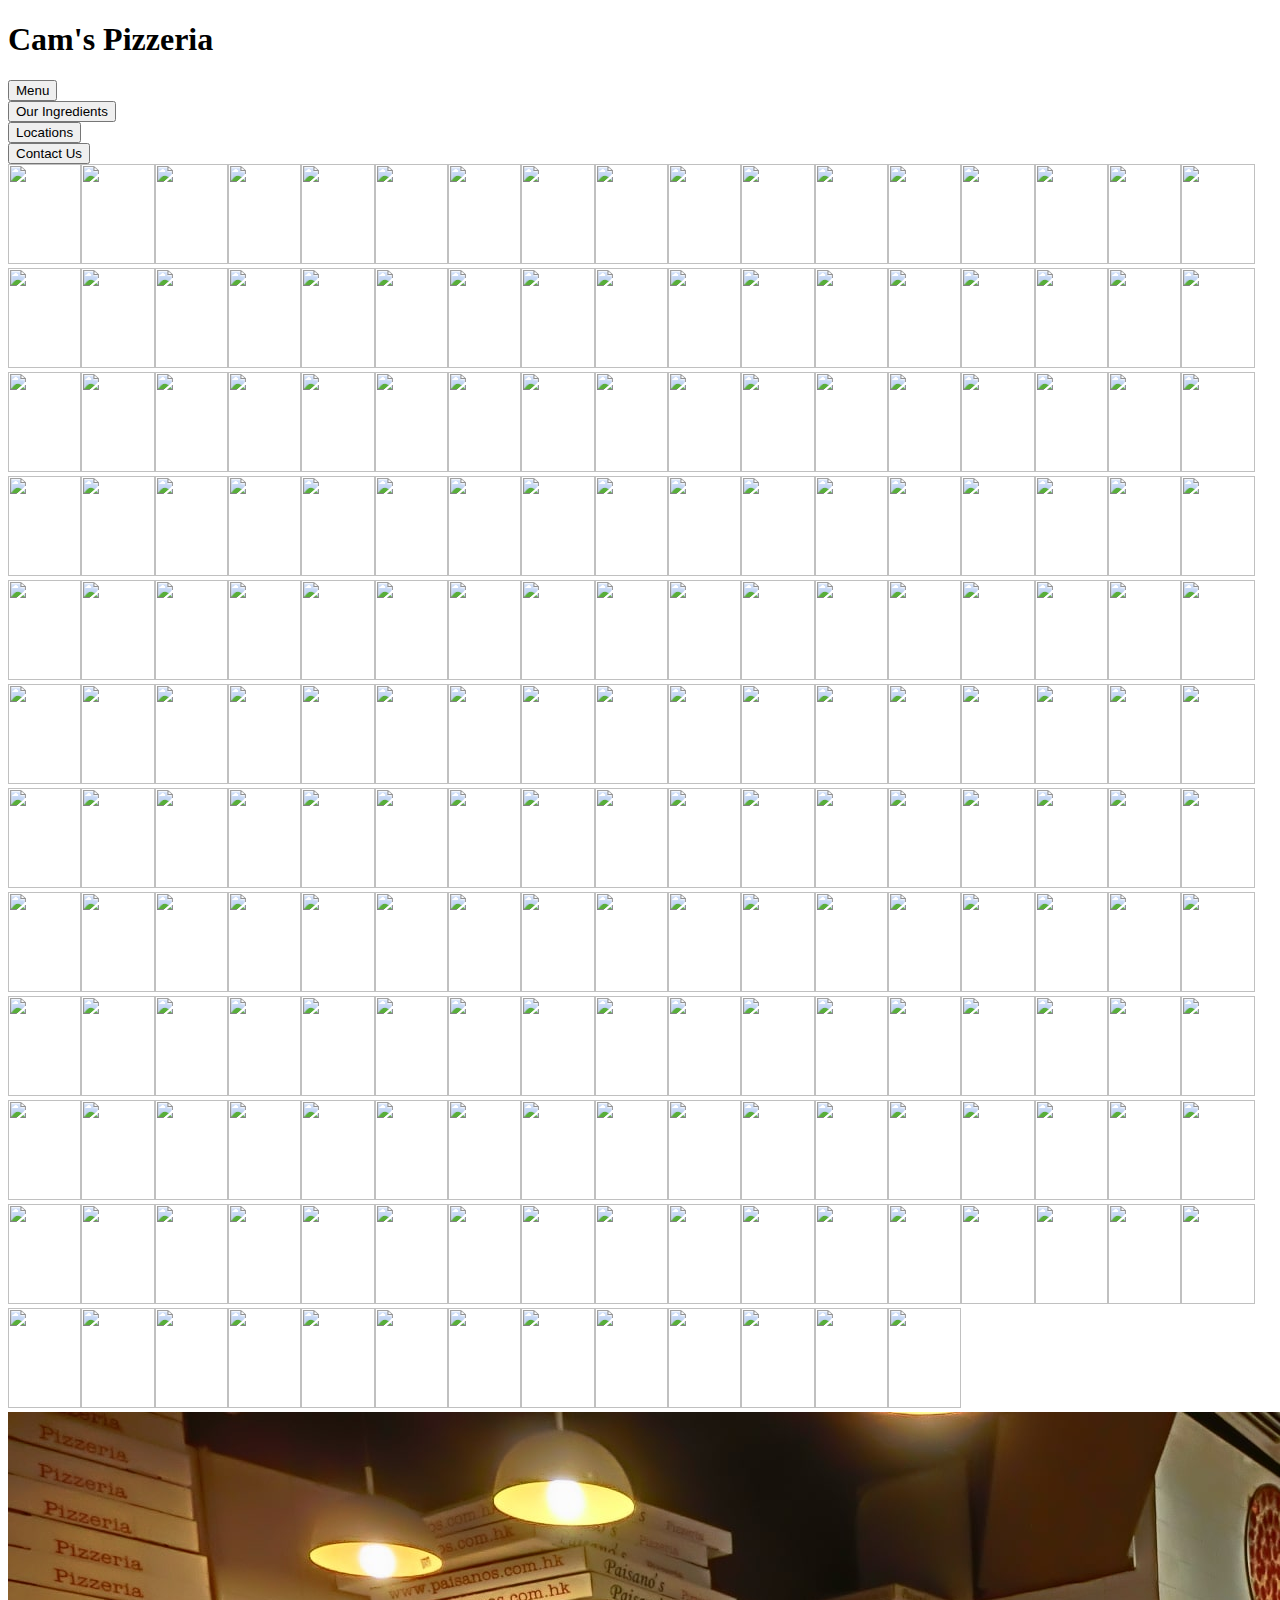
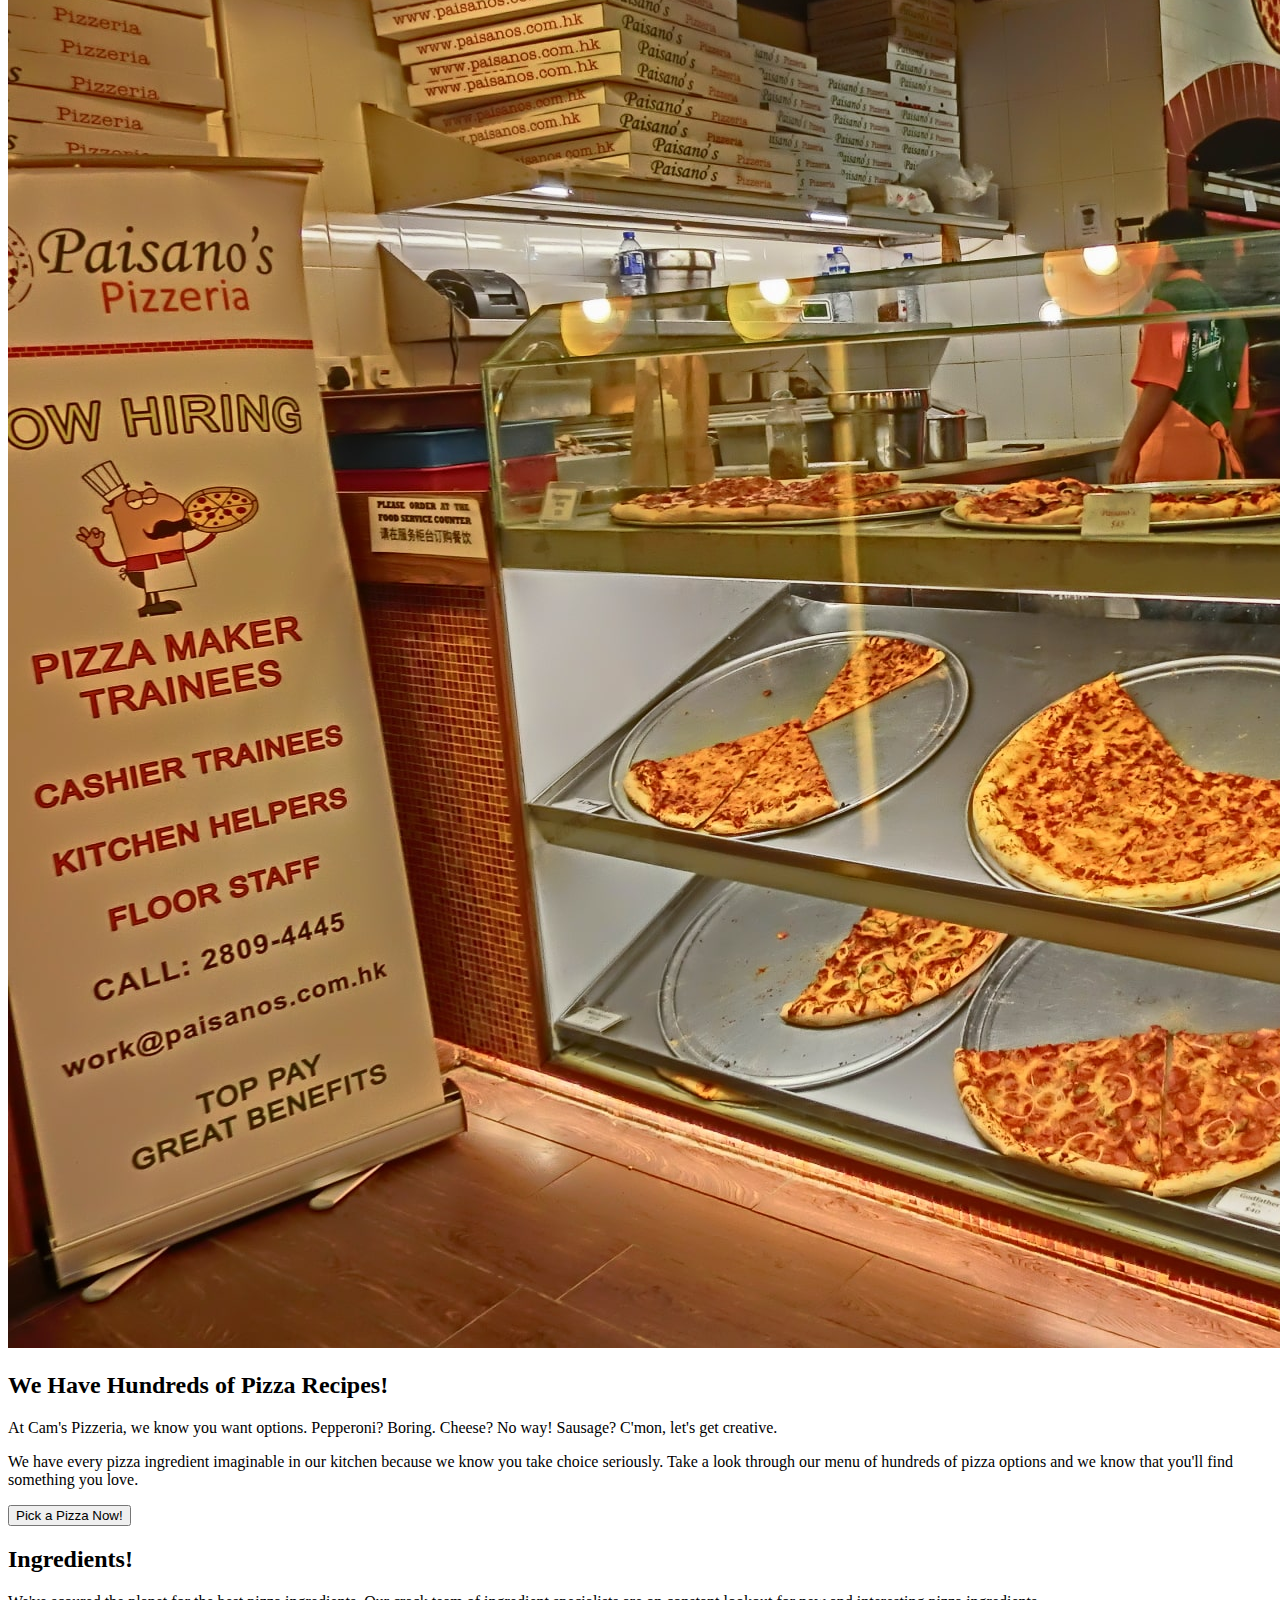
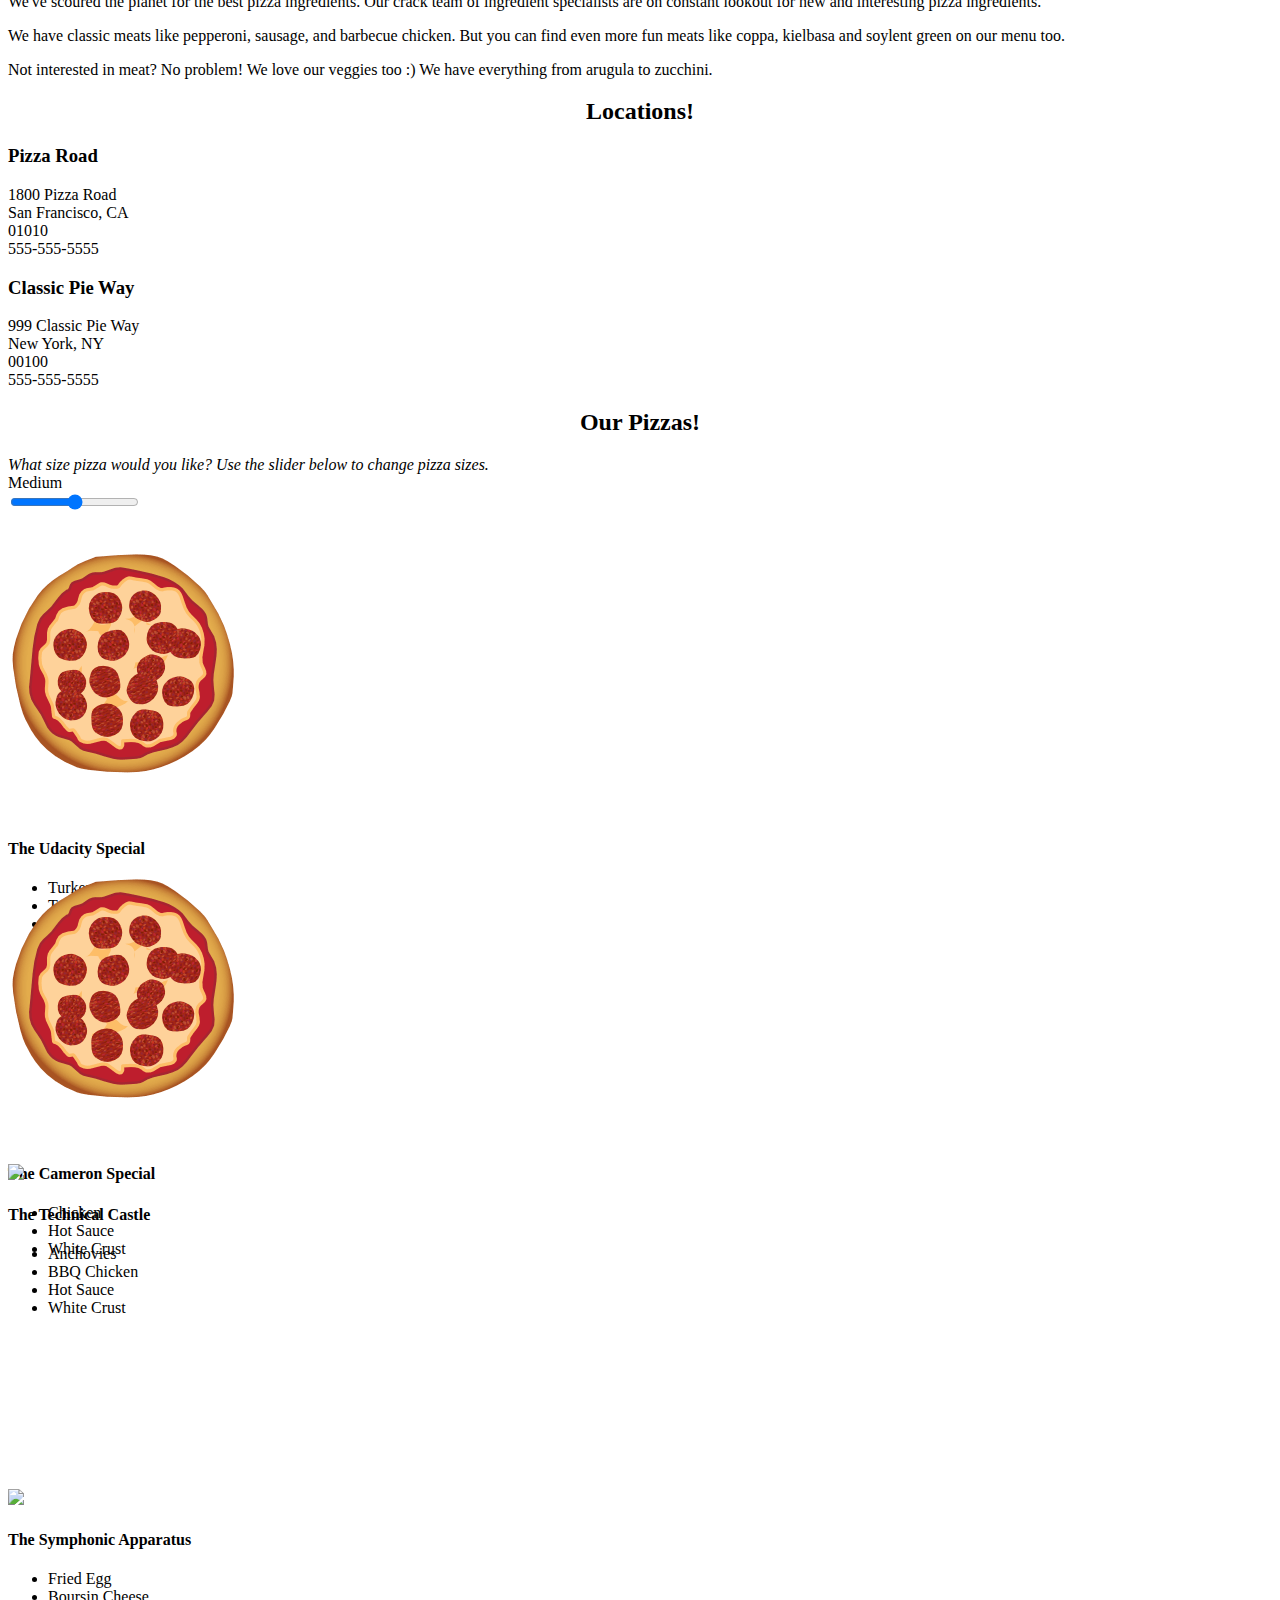
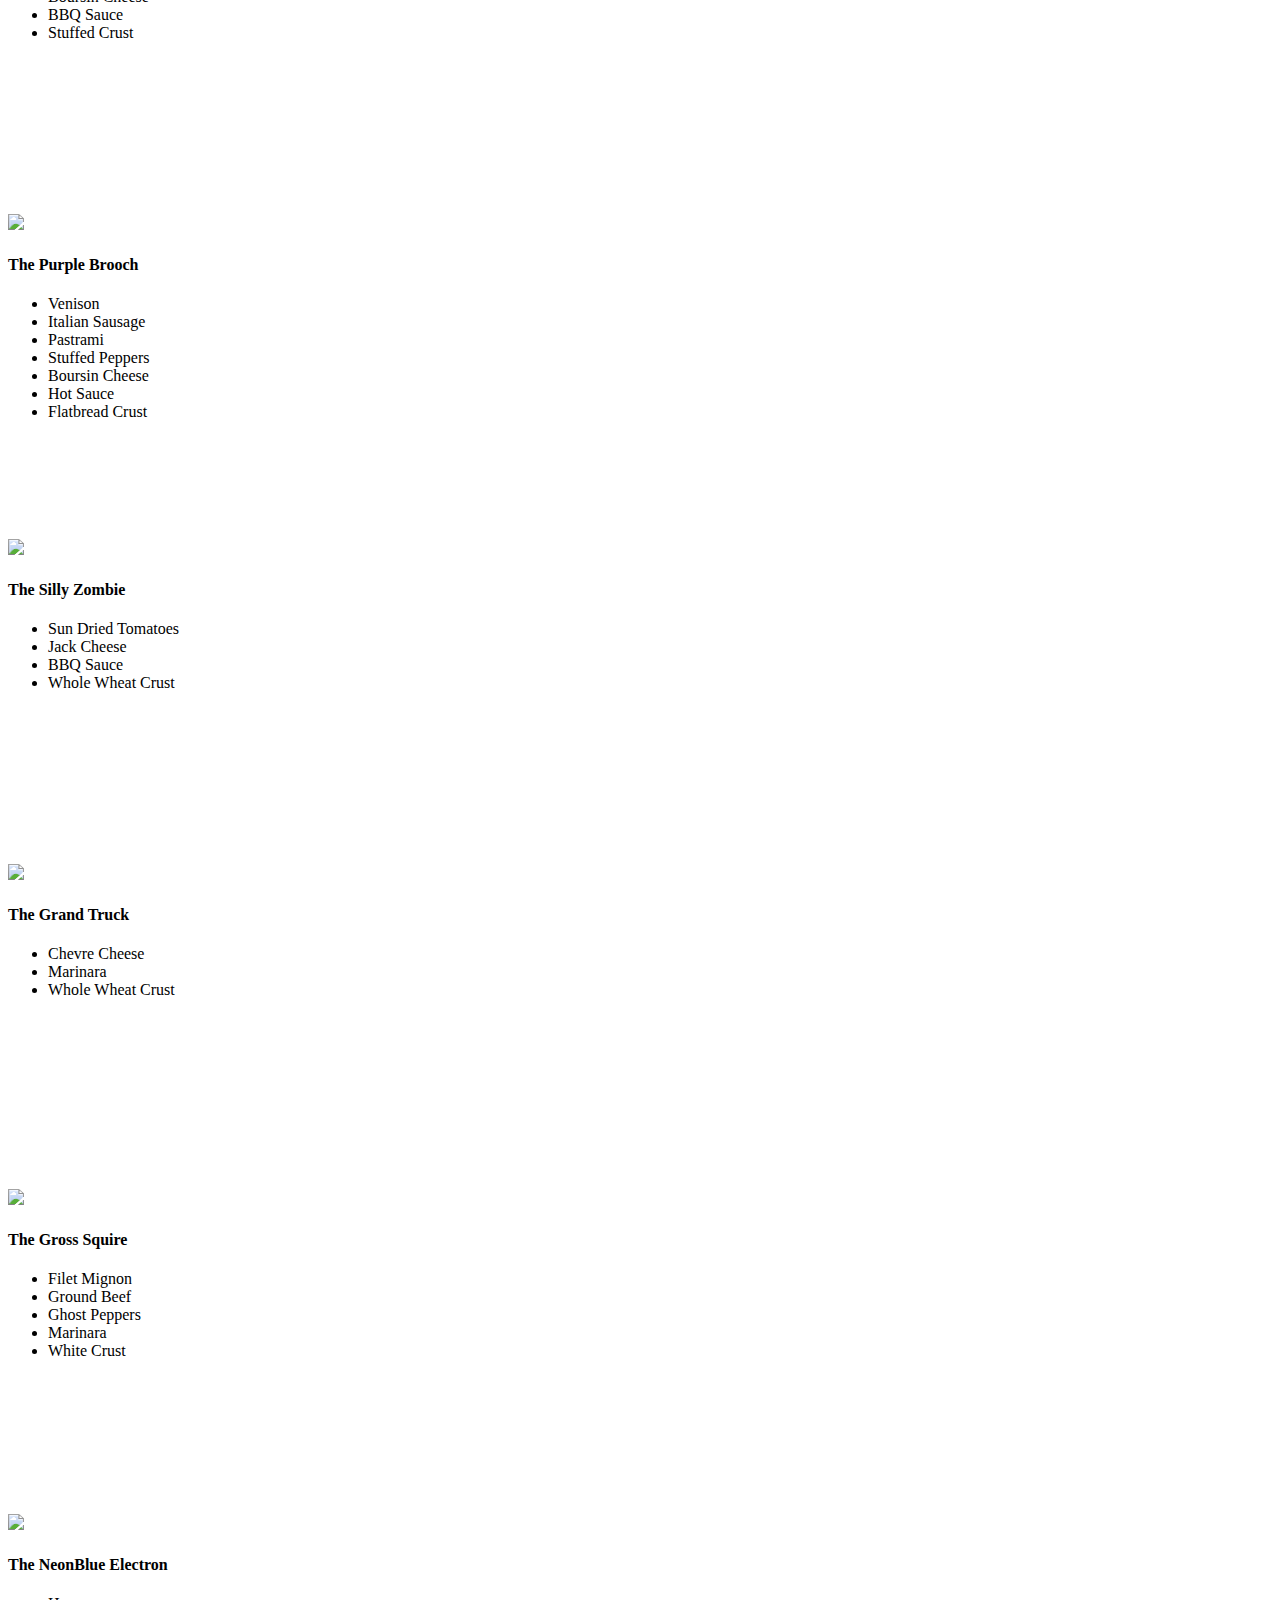
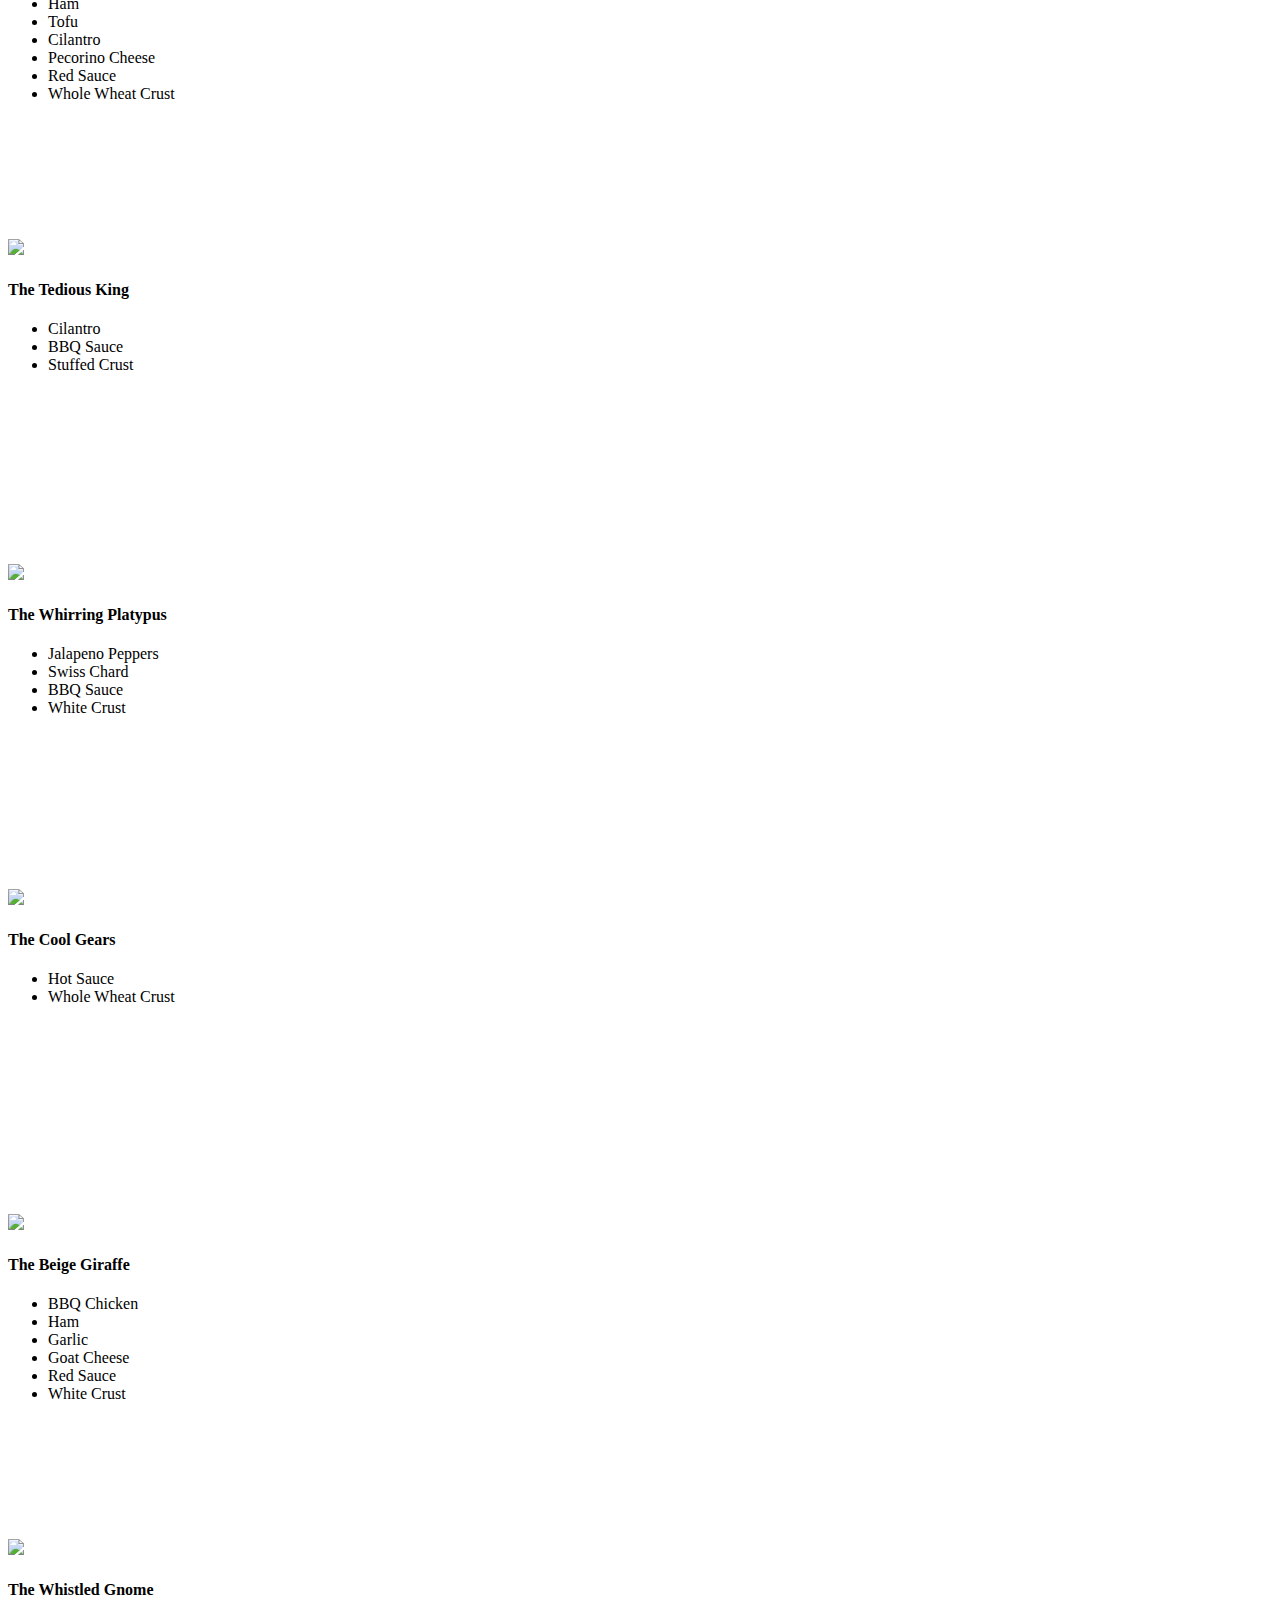
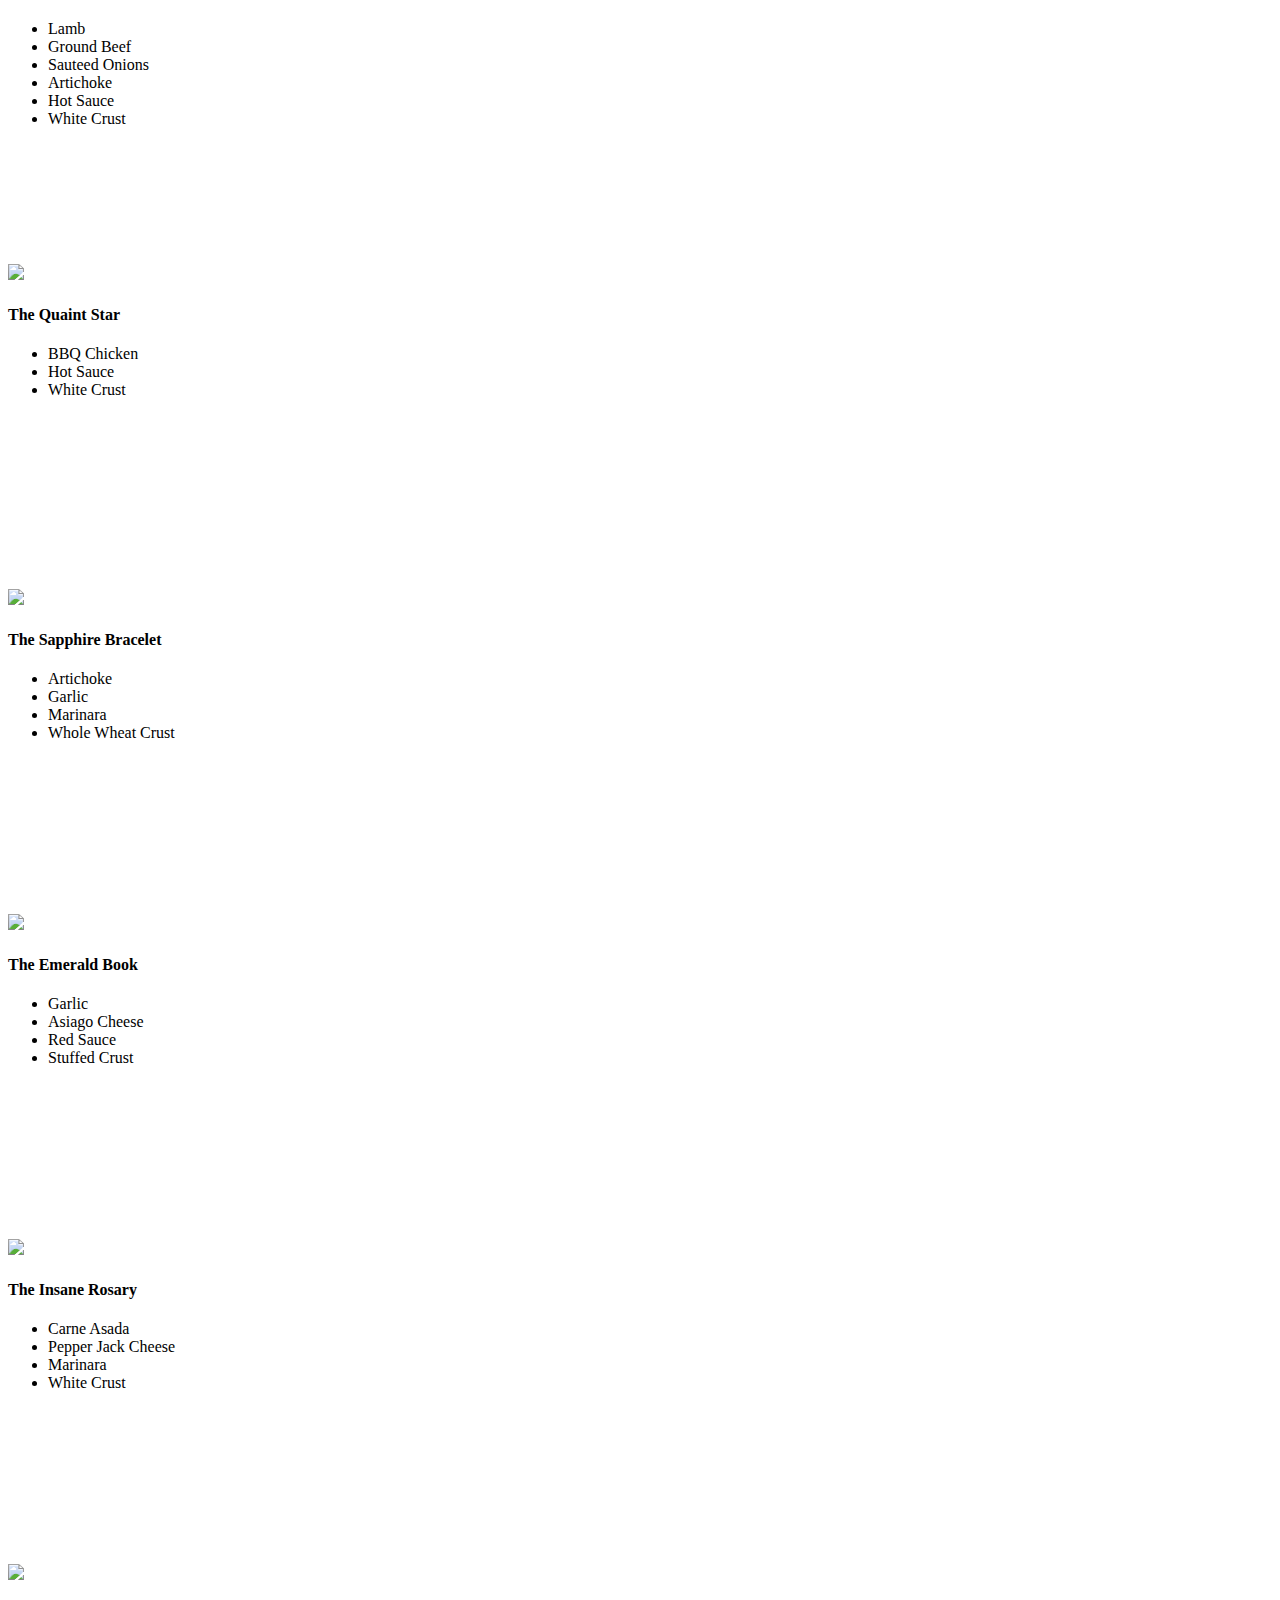
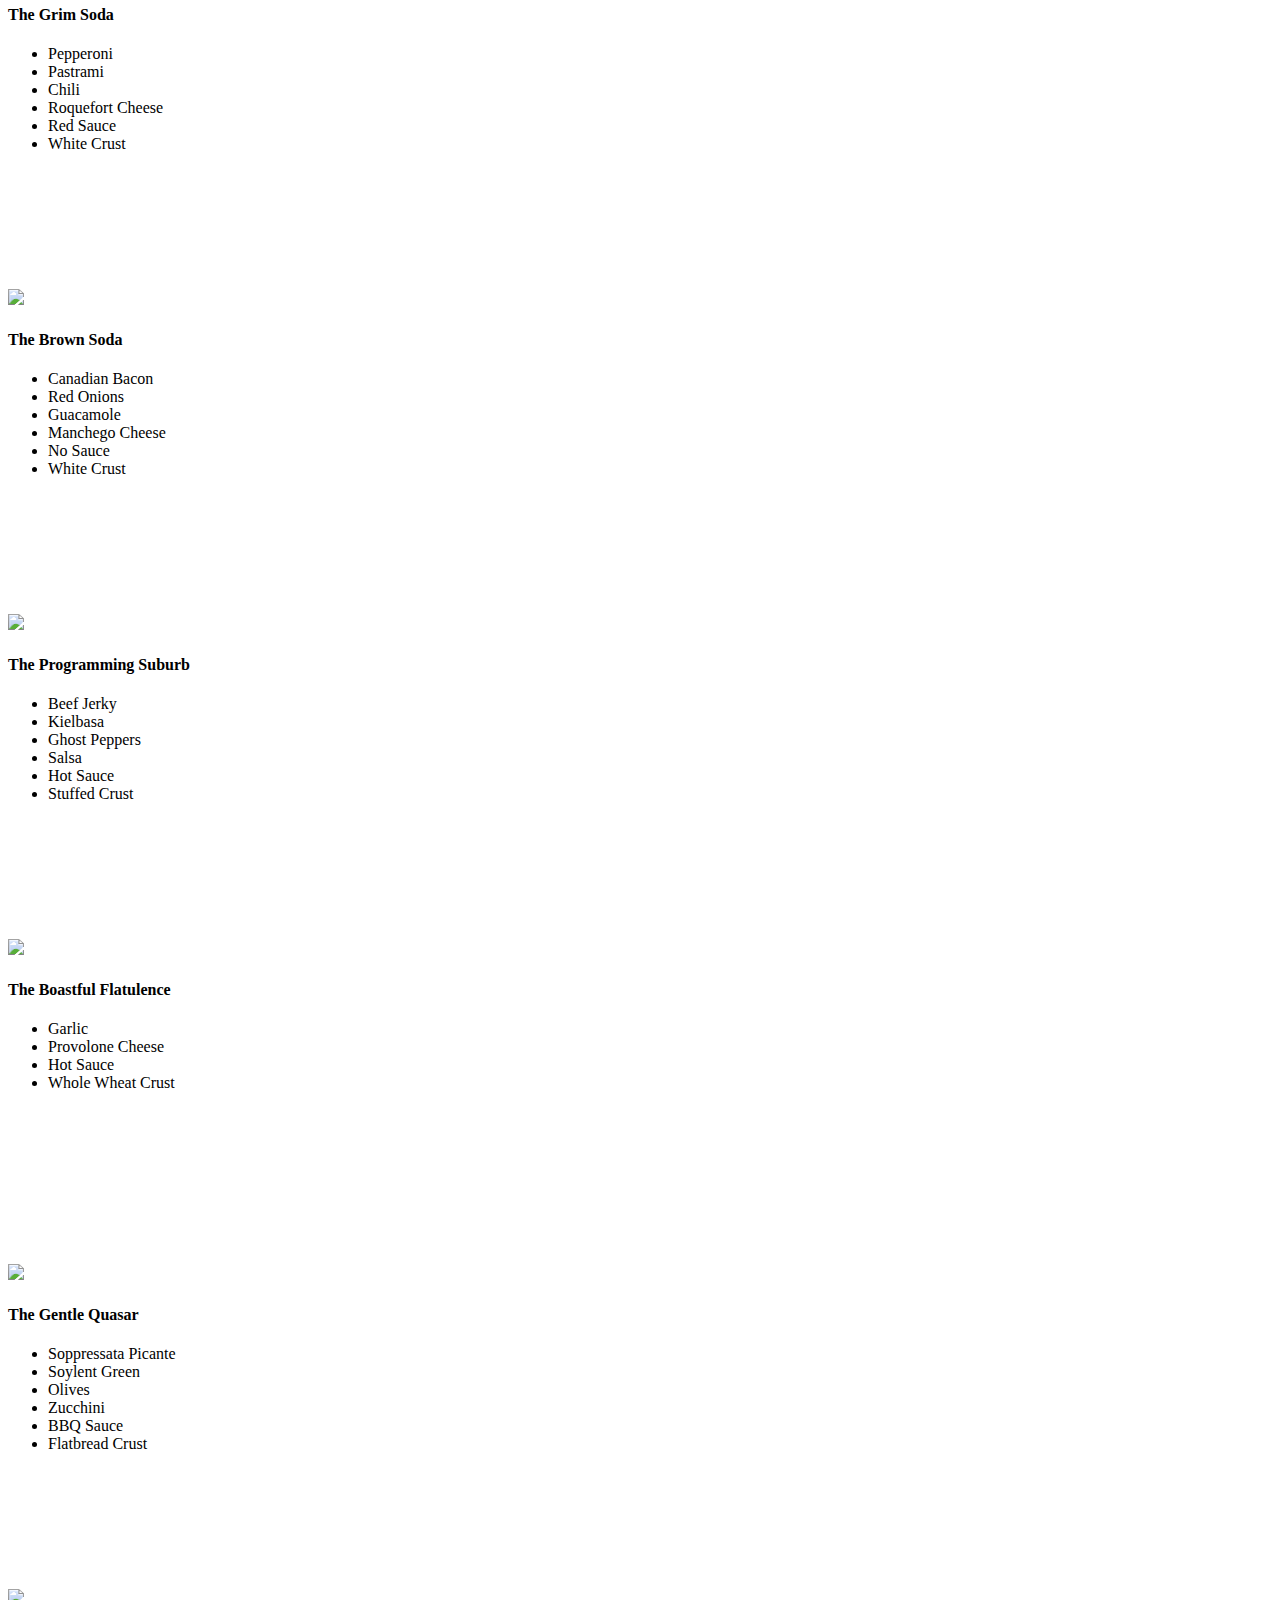
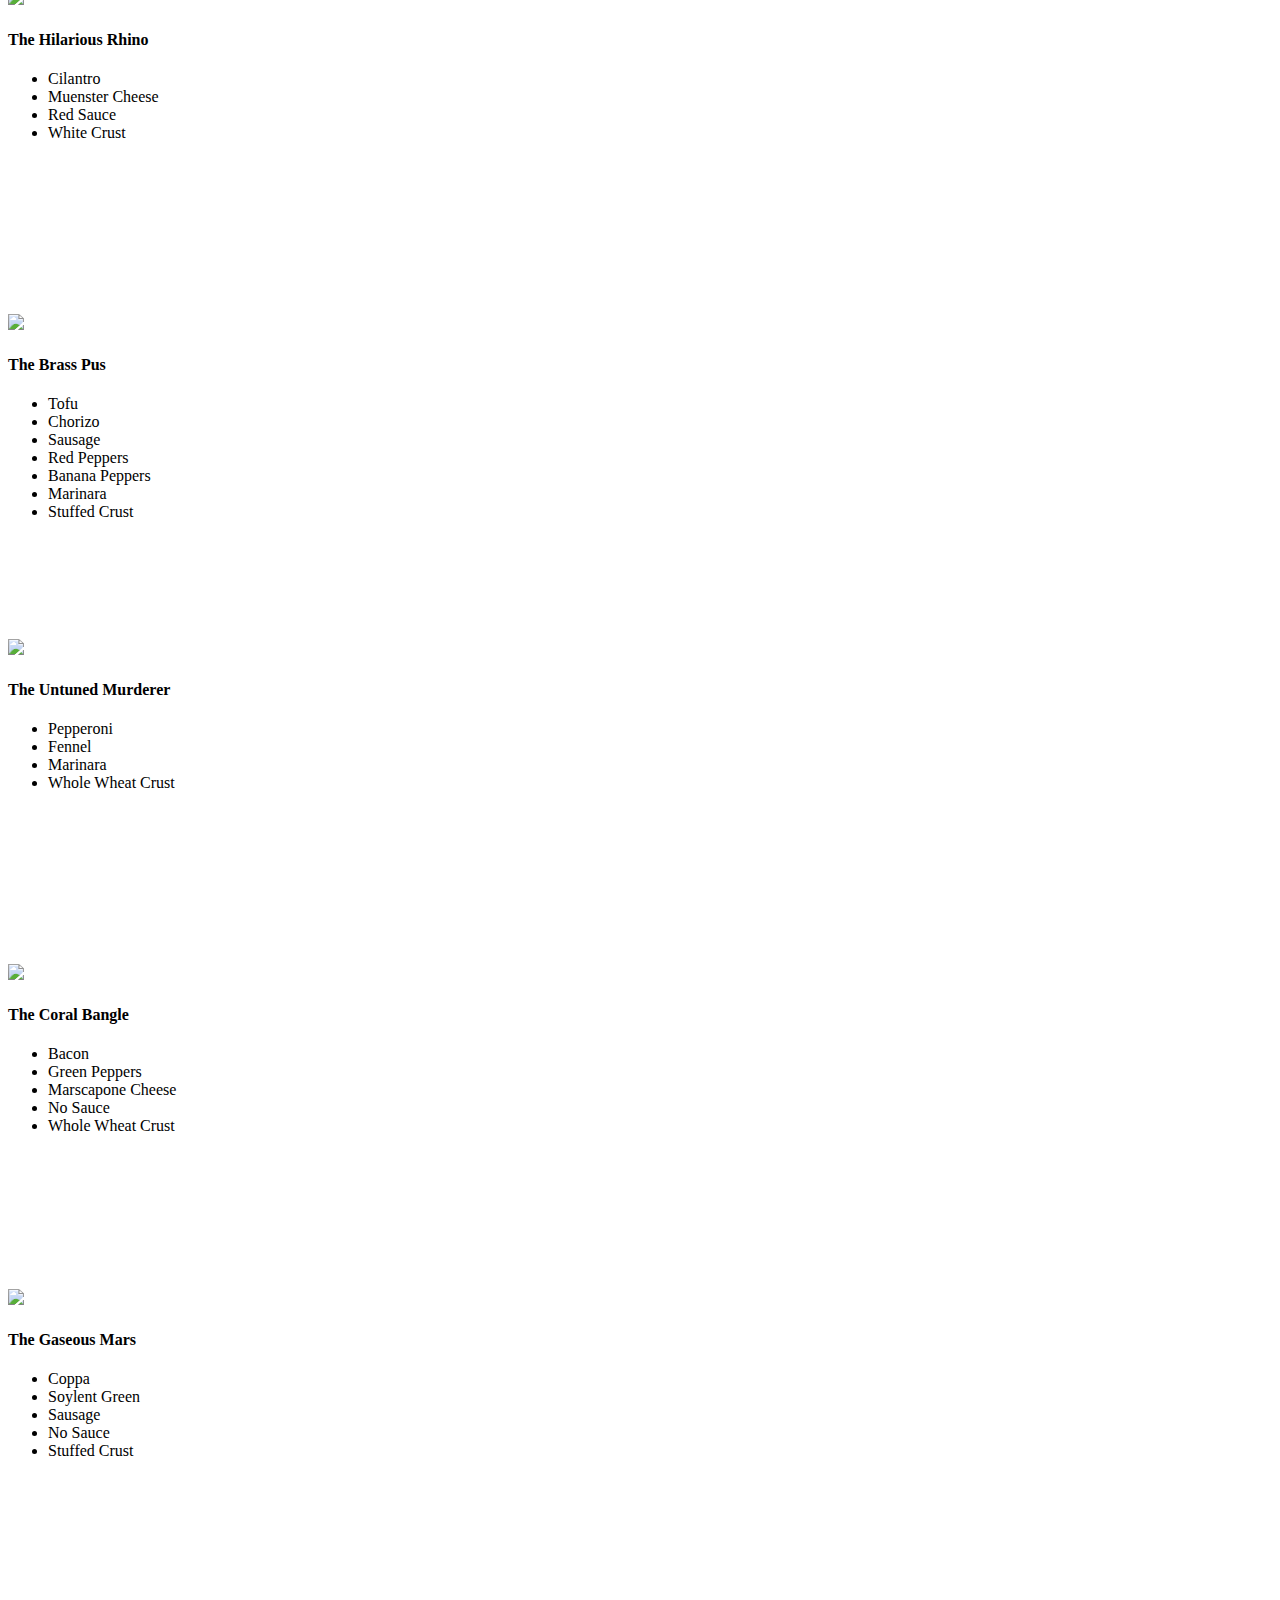
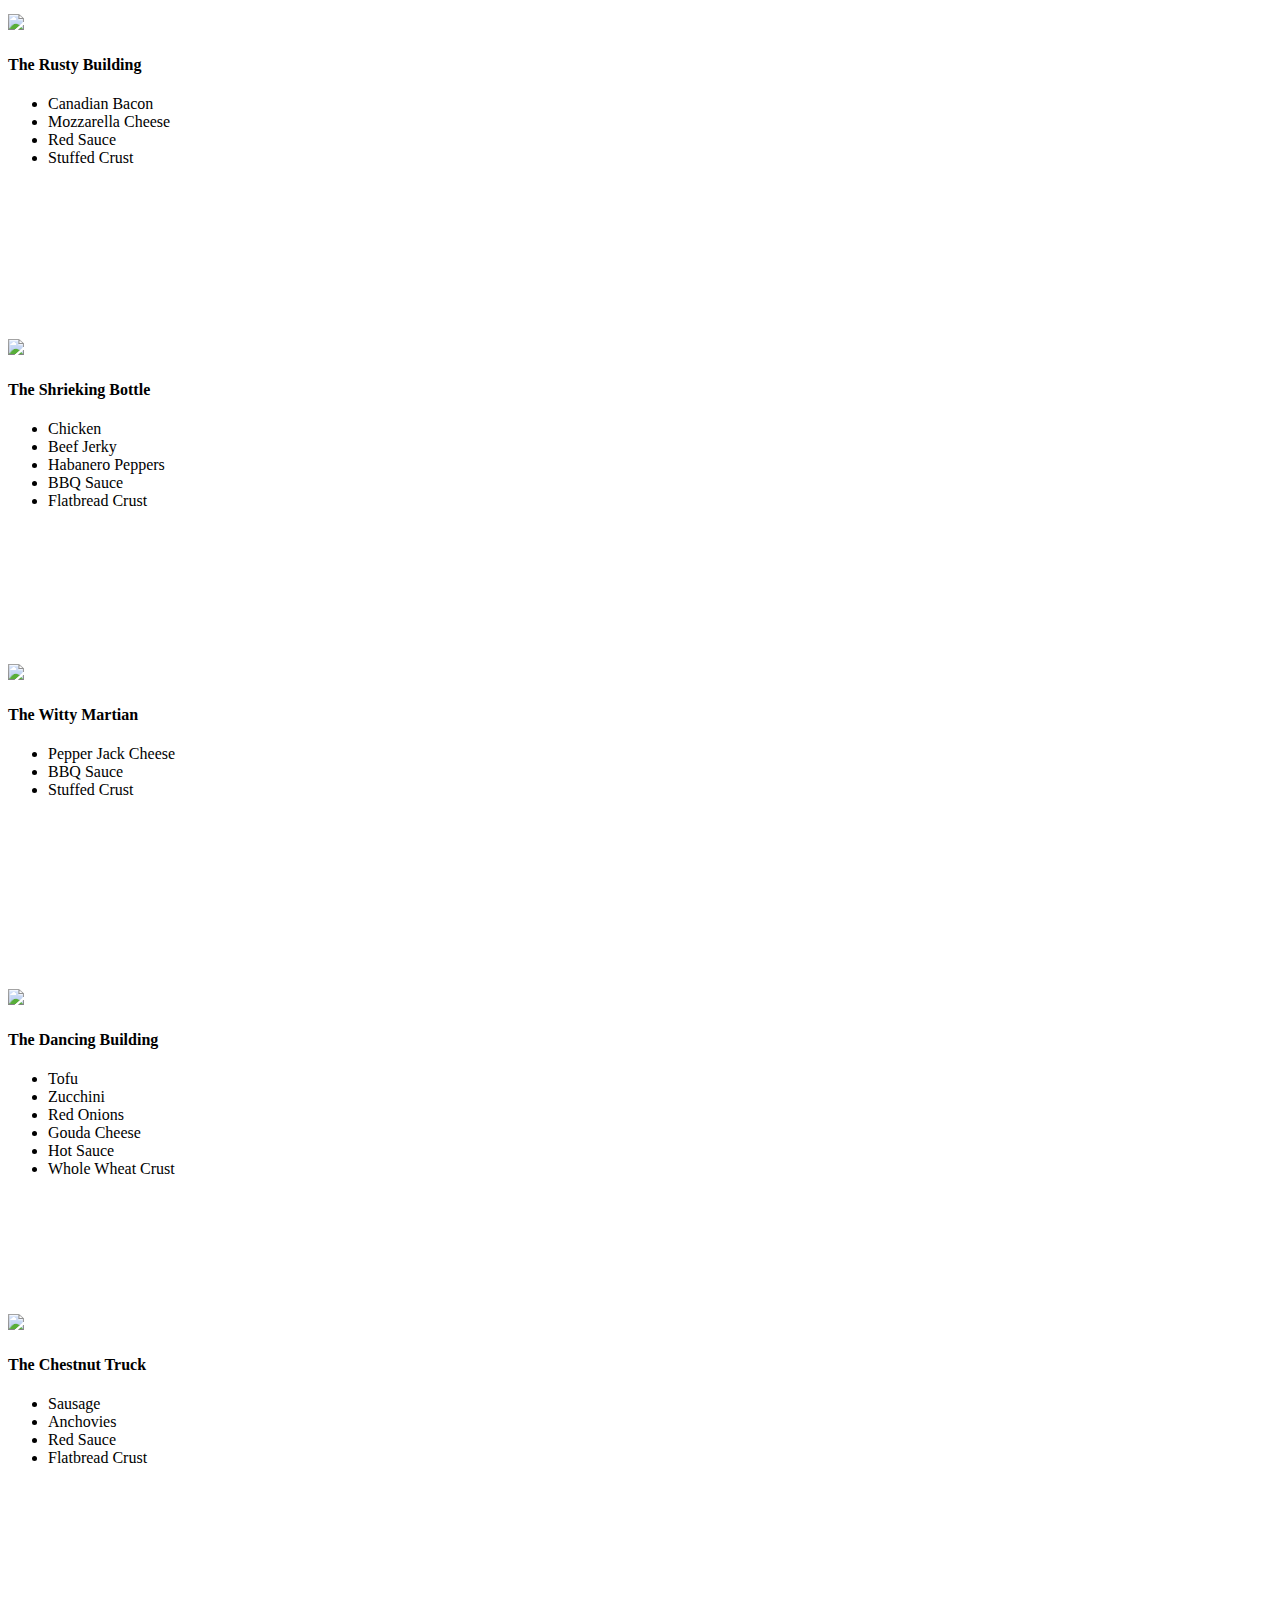
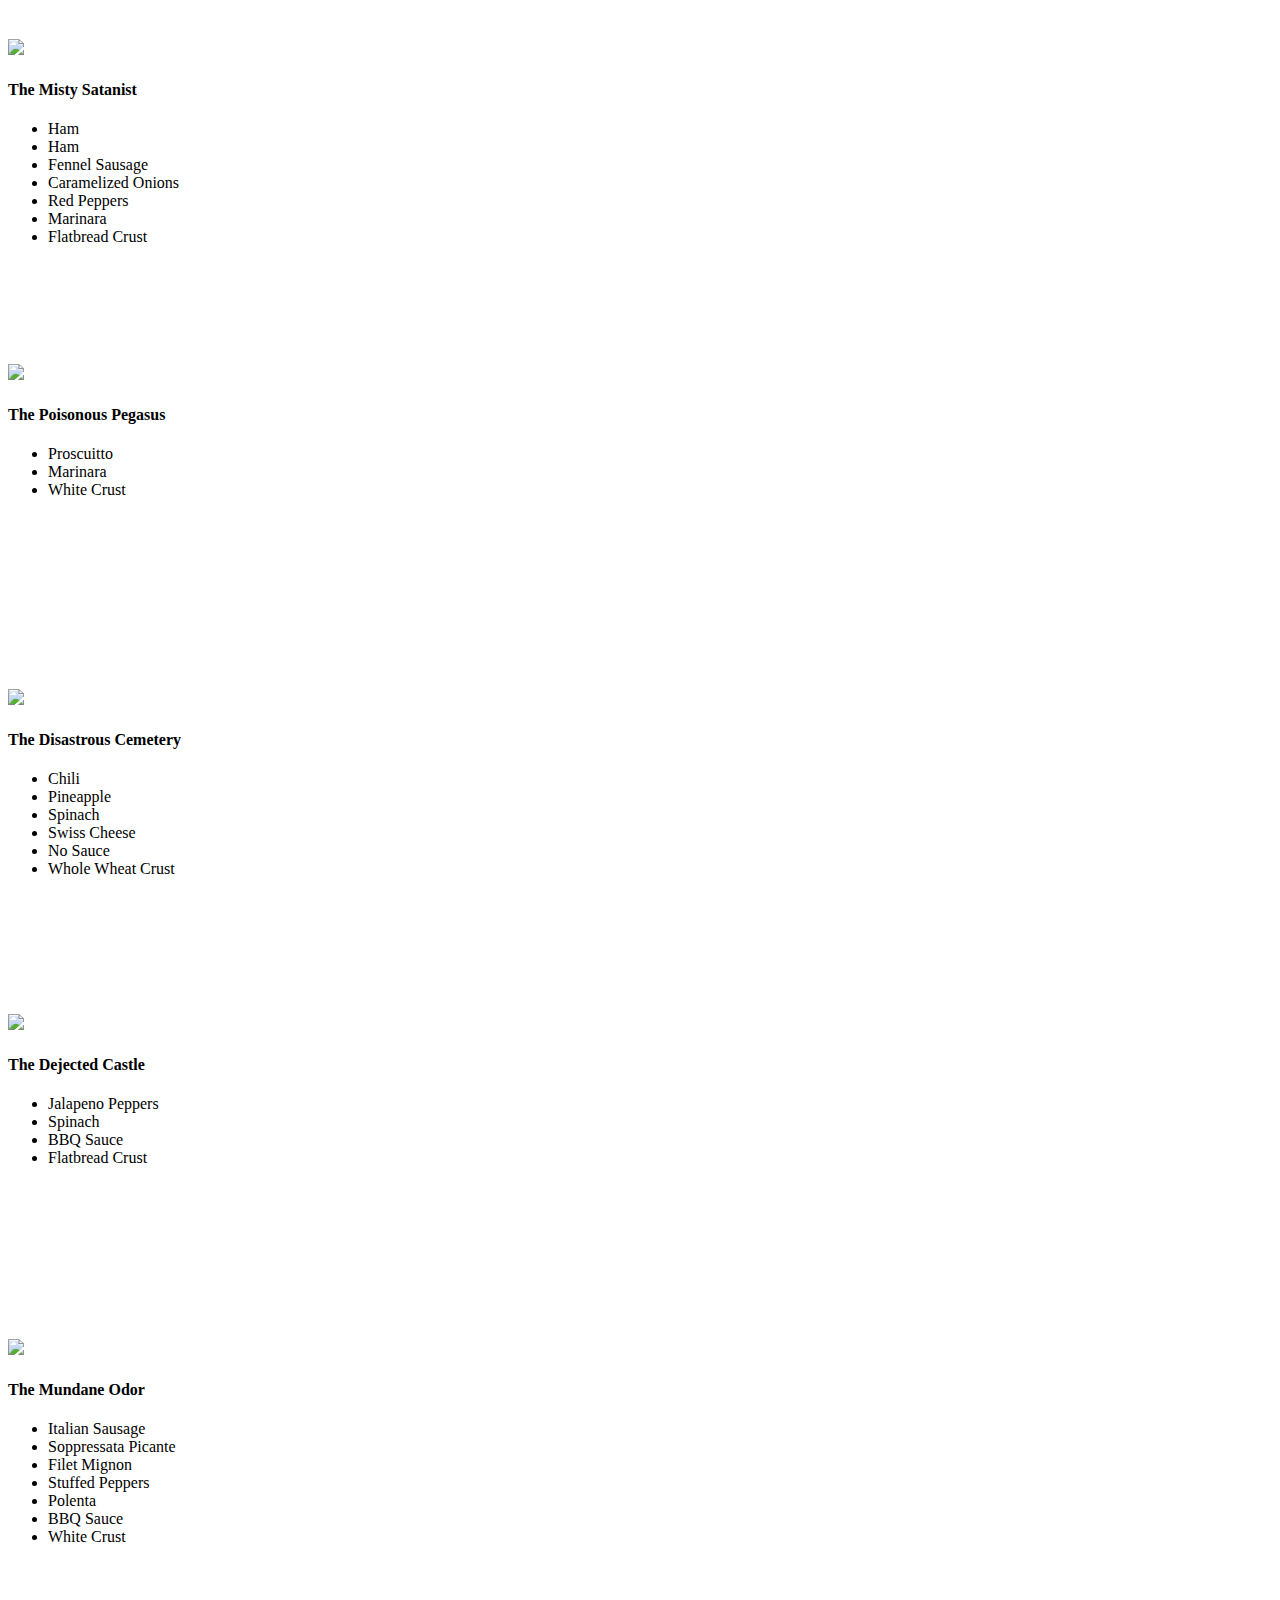
==== views/pizza.html @ bd197818 "optimized images" ====
<!DOCTYPE HTML>
<html>
<head>
  <link rel="stylesheet" href="css/style.css">
  <link rel="stylesheet" href="css/bootstrap-grid.css">
</head>

<body>
  <div class="container">
    <div id="header" class="row">
      <div class="col-md-6">
        <div class="row">
          <div class="col-md-12">
            <h1>Cam's Pizzeria</h1>
            <div class="row">
              <div id="menu" class="col-md-12">
                <form action="#randomPizzas">
                  <input type="submit" value="Menu">
                </form>
                <form action="#ingredients">
                  <input type="submit" value="Our Ingredients">
                </form>
                <form action="#locations">
                  <input type="submit" value="Locations">
                </form>
                <form action="#" onsubmit="alert('Thanks for clicking! This button doesn\'t do anything because this is a fake pizzeria :\)')">
                  <input type="submit" value="Contact Us">
                </form>
              </div>
            </div>
          </div>
        </div>
      </div>
      <div id="movingPizzas1" class="col-md-6">
      </div>
    </div>
    <div id="callToAction" class="row">
      <div class="col-md-4">
        <img src="images/pizzeria-min.jpg" class="img-responsive"> <!-- Image credit to: http://commons.wikimedia.org/wiki/File:HK_TST_night_%E5%98%89%E8%98%AD%E9%81%93_Granville_Road_restaurant_Paisano's_Pizzeria_pizza_Dec-2013.JPG -->
      </div>
      <div class="col-md-8">
        <div class="row">
          <div class="col-md-12">
            <h2>We Have Hundreds of Pizza Recipes!</h2>
            <p>At Cam's Pizzeria, we know you want options. Pepperoni? Boring. Cheese? No way! Sausage? C'mon, let's get creative.</p>

            <p>We have every pizza ingredient imaginable in our kitchen because we know you take choice seriously. Take a look through our menu of hundreds of pizza options and we know that you'll find something you love.</p>
          </div>
        </div>
        <div class="row">
          <div class="col-md-6 col-md-push-3">
            <form action="#randomPizzas">
              <input type="submit" value="Pick a Pizza Now!">
            </form>
          </div>
        </div>
      </div>
    </div>
    <div id="ingredients" class="row">
      <div class="col-md-8 col-md-push-2">
        <div class="row">
          <div class="col-md-12 centered">
            <h2>Ingredients!</h2>
          </div>
        </div>
        <div class="row">
          <div class="col-md-12">
            <p>We've scoured the planet for the best pizza ingredients. Our crack team of ingredient specialists are on constant lookout for new and interesting pizza ingredients.</p>

            <p>We have classic meats like pepperoni, sausage, and barbecue chicken. But you can find even more fun meats like coppa, kielbasa and soylent green on our menu too.</p>

            <p>Not interested in meat? No problem! We love our veggies too :) We have everything from arugula to zucchini.</p>
          </div>
        </div>
      </div>
    </div>
    <div id="locations" class="row">
      <div class="col-md-12">
        <h2 style="text-align: center">Locations!</h2>
        <div class="row">
          <div class="col-md-6">
            <h3>Pizza Road</h3>
            <p>1800 Pizza Road<br>San Francisco, CA<br>01010<br>555-555-5555</p>
          </div>
          <div class="col-md-6">
            <h3>Classic Pie Way</h3>
            <p>999 Classic Pie Way<br>New York, NY<br>00100<br>555-555-5555</p>
          </div>
        </div>
      </div>
    </div>
    <div id="pizzaGenerator" class="row">
      <div class="col-md-12">
        <h2 style="text-align: center">Our Pizzas!</h2>
        <div class="row">
          <div class="col-md-12">
            <em>What size pizza would you like? Use the slider below to change pizza sizes.</em>
          </div>
          <div id="pizzaSize" class="col-md-6">Medium</div>
          <div class="col-md-12">
            <input id="sizeSlider" type="range" min="1" max="3" value="2" step="1" onchange="resizePizzas(this.value)"></input>
          </div>
        </div>
        <div id="randomPizzas" class="row">
          <div id="pizza0" class="randomPizzaContainer" style="width:33.33%; height: 325px;">
            <div style="width:35%">
              <img src="images/pizza-min.png" class="img-responsive">
            </div>
            <div style="width:65%">
              <h4>The Udacity Special</h4>
              <ul>
                <li>Turkey</li>
                <li>Tofu</li>
                <li>Cauliflower</li>
                <li>Sun Dried Tomatoes</li>
                <li>Velveeta Cheese</li>
                <li>Red Sauce</li>
                <li>Whole Wheat Crust</li>
              </ul>
            </div>
          </div>
          <div id="pizza1" class="randomPizzaContainer" style="width:33.33%; height: 325px;">
            <div style="width:35%">
              <img src="images/pizza-min.png" class="img-responsive">
            </div>
            <div style="width:65%">
              <h4>The Cameron Special</h4>
              <ul>
                <li>Chicken</li>
                <li>Hot Sauce</li>
                <li>White Crust</li>
              </ul>
            </div>
          </div>
        </div>
      </div>
    </div>
    <div id="footer" class="col-md-12">Thanks for visiting! &copy; 2014 Udacity</div>
  </div>
  <script type="text/javascript" src="js/main.js"></script>
</body>

</html>
</html>
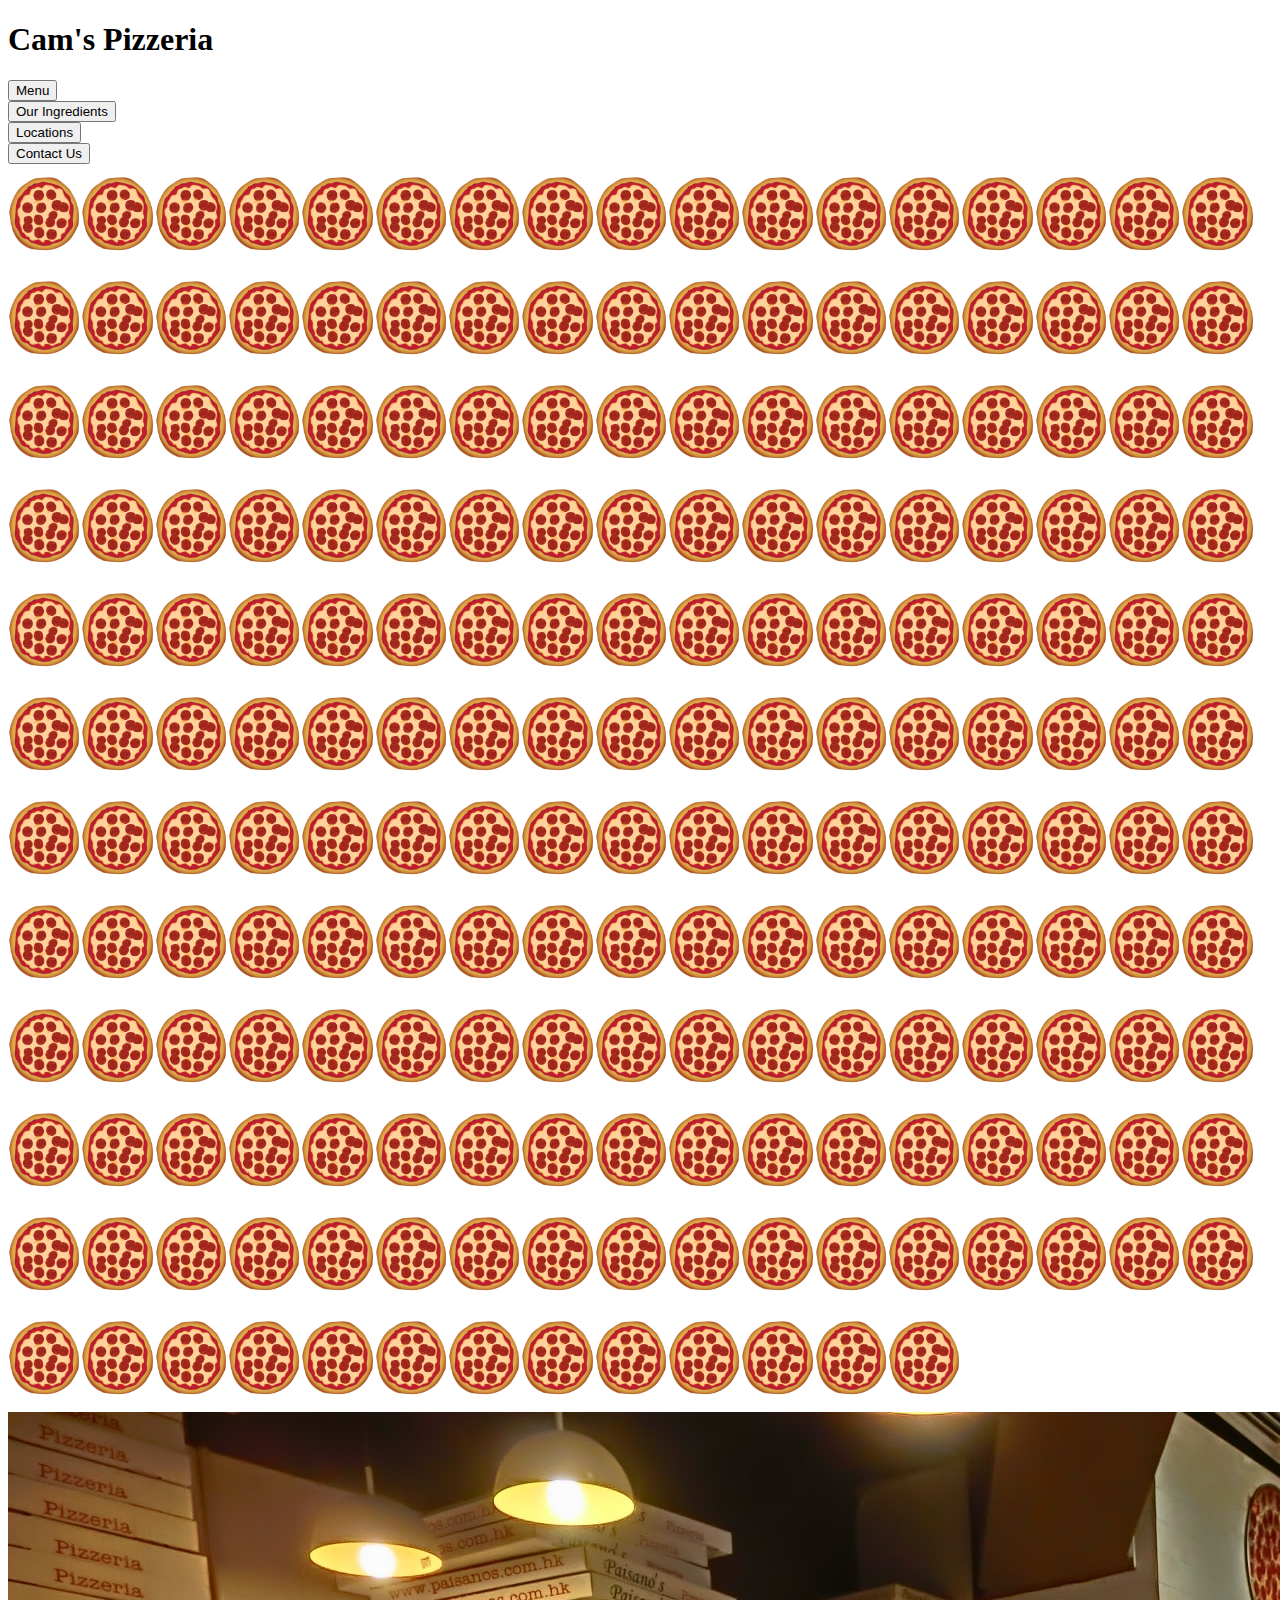
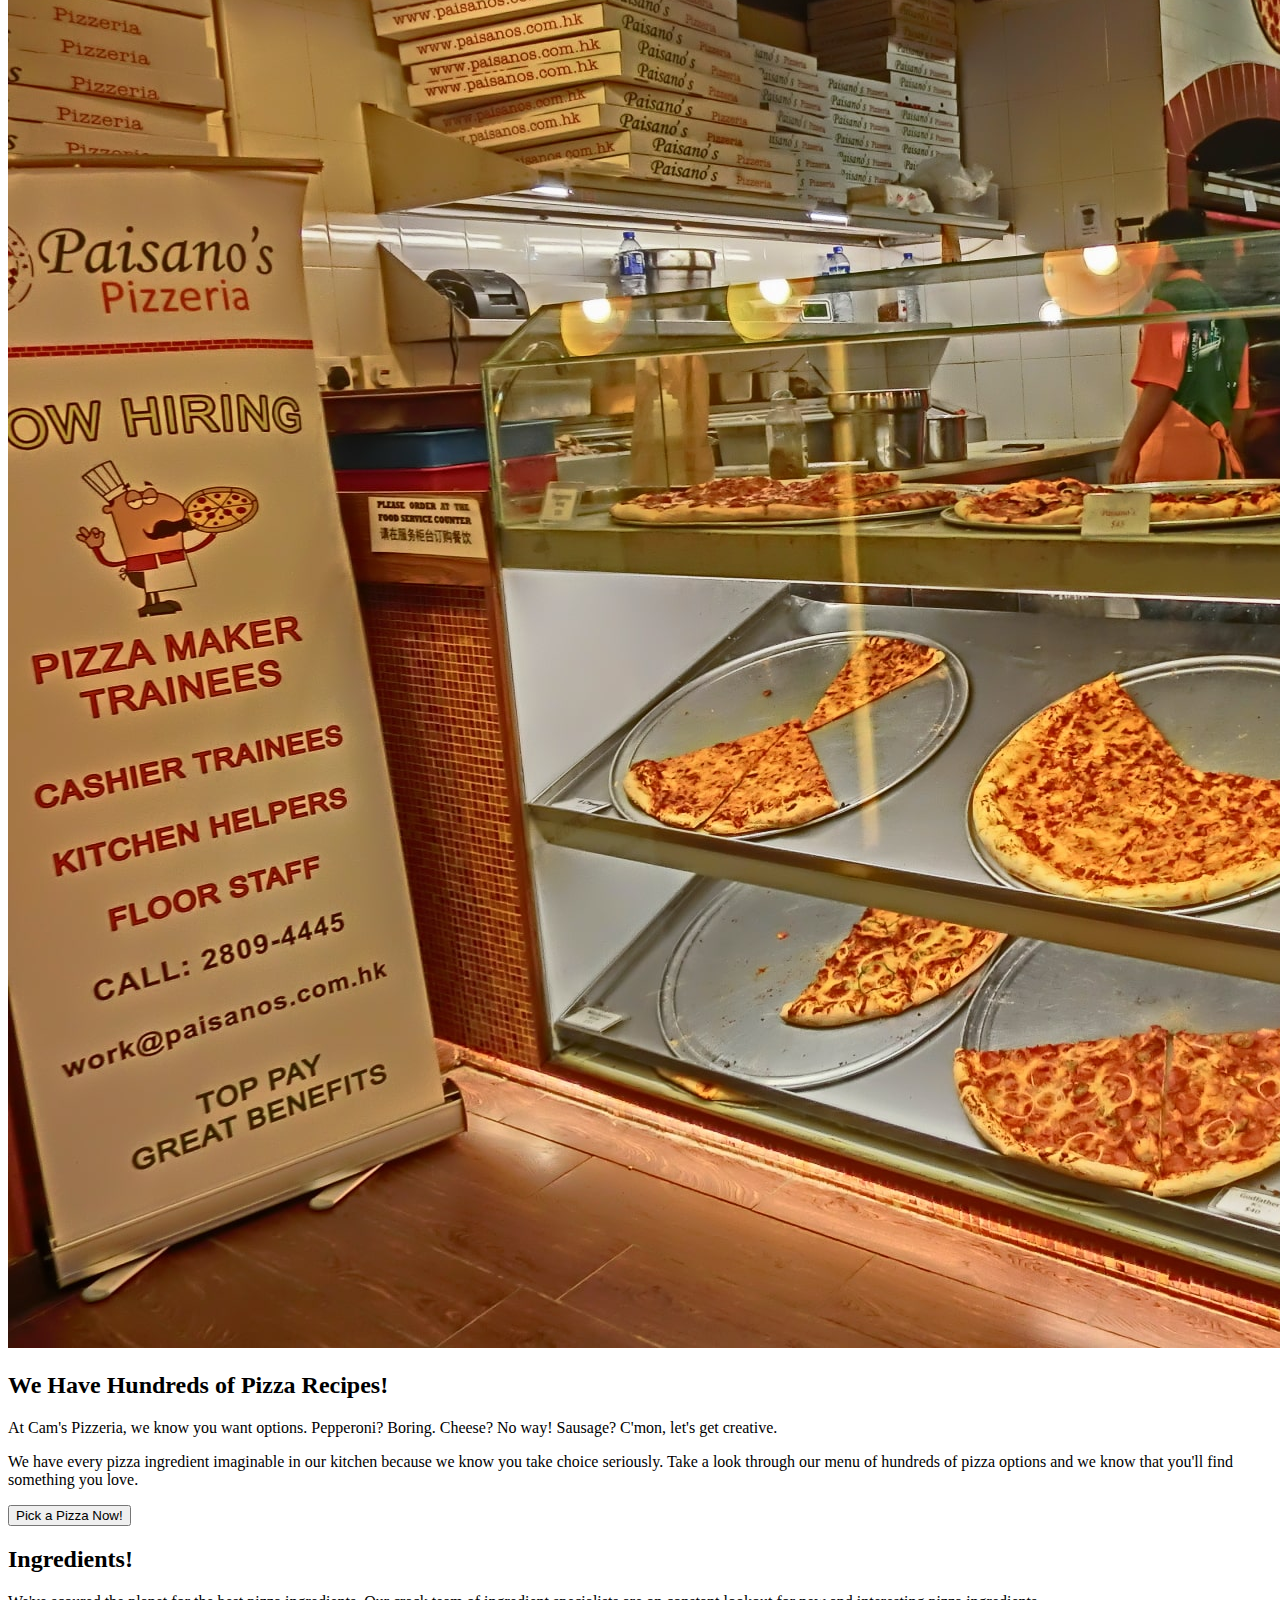
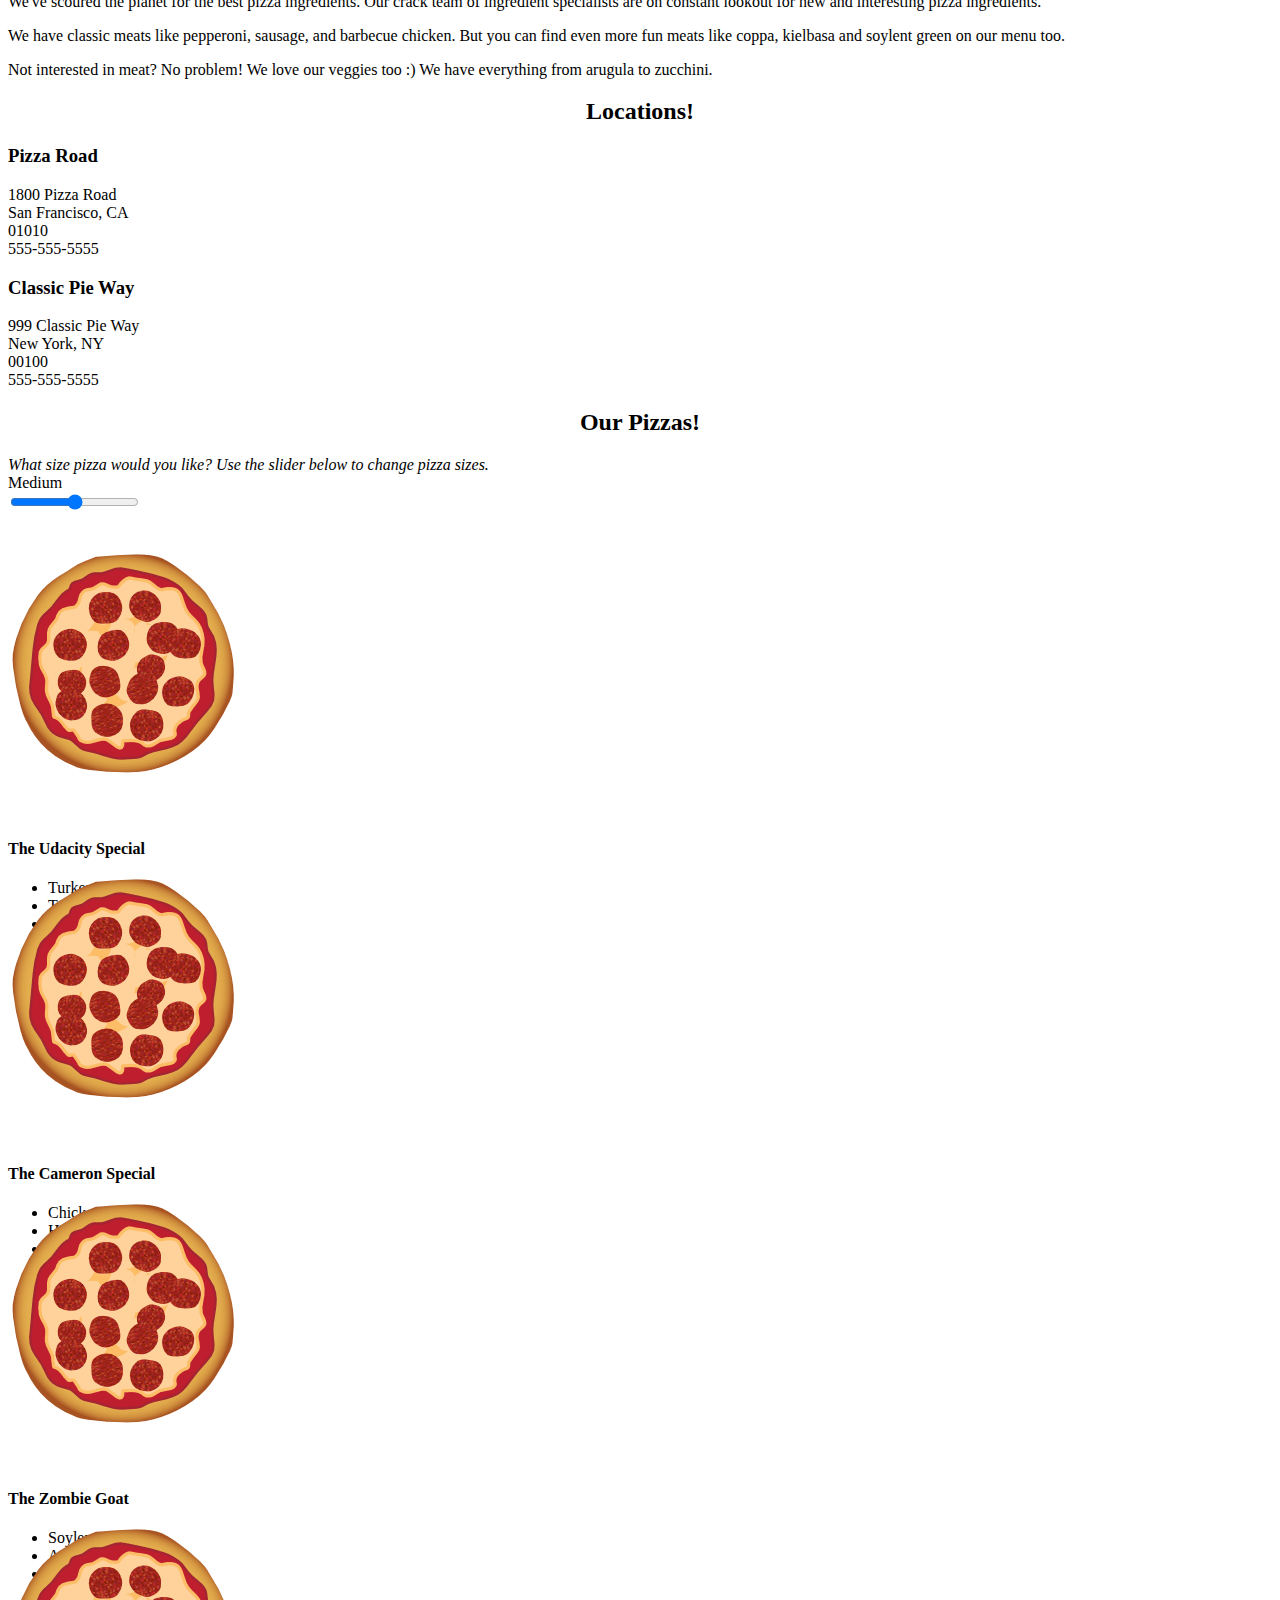
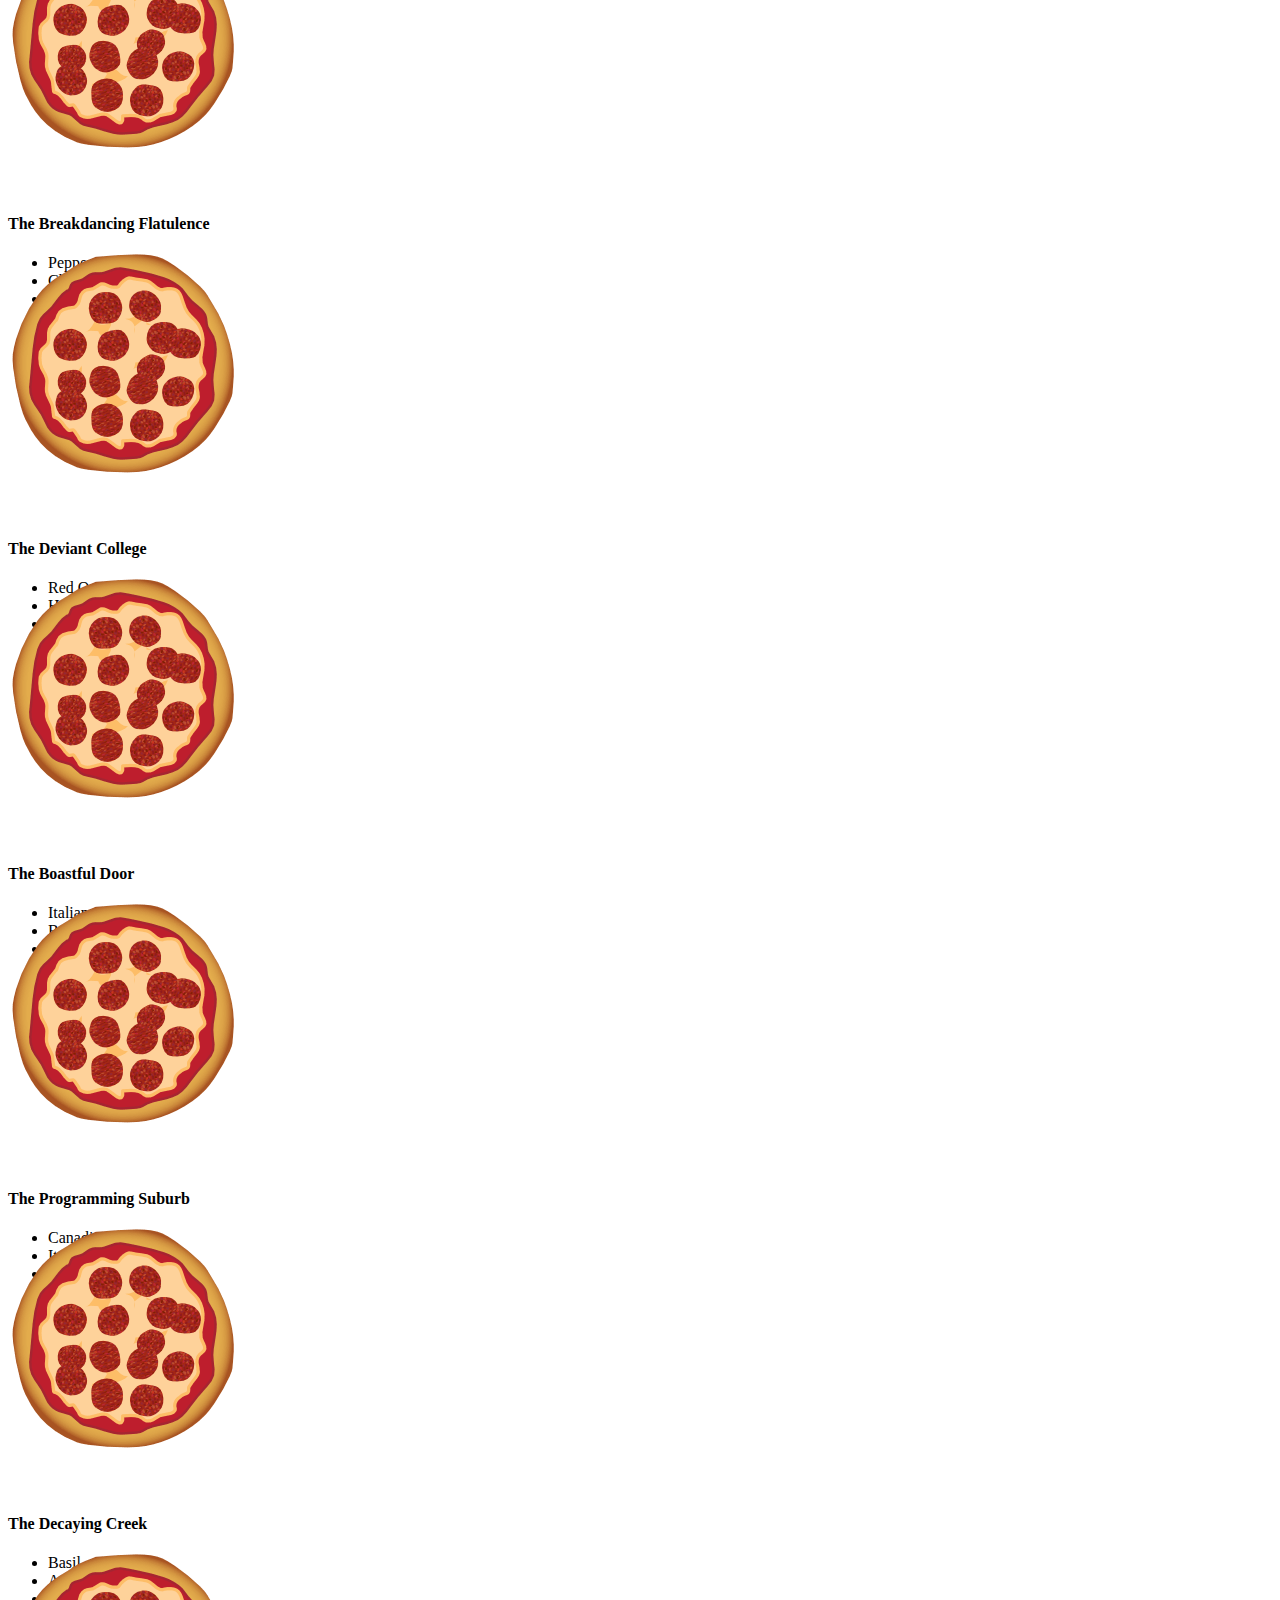
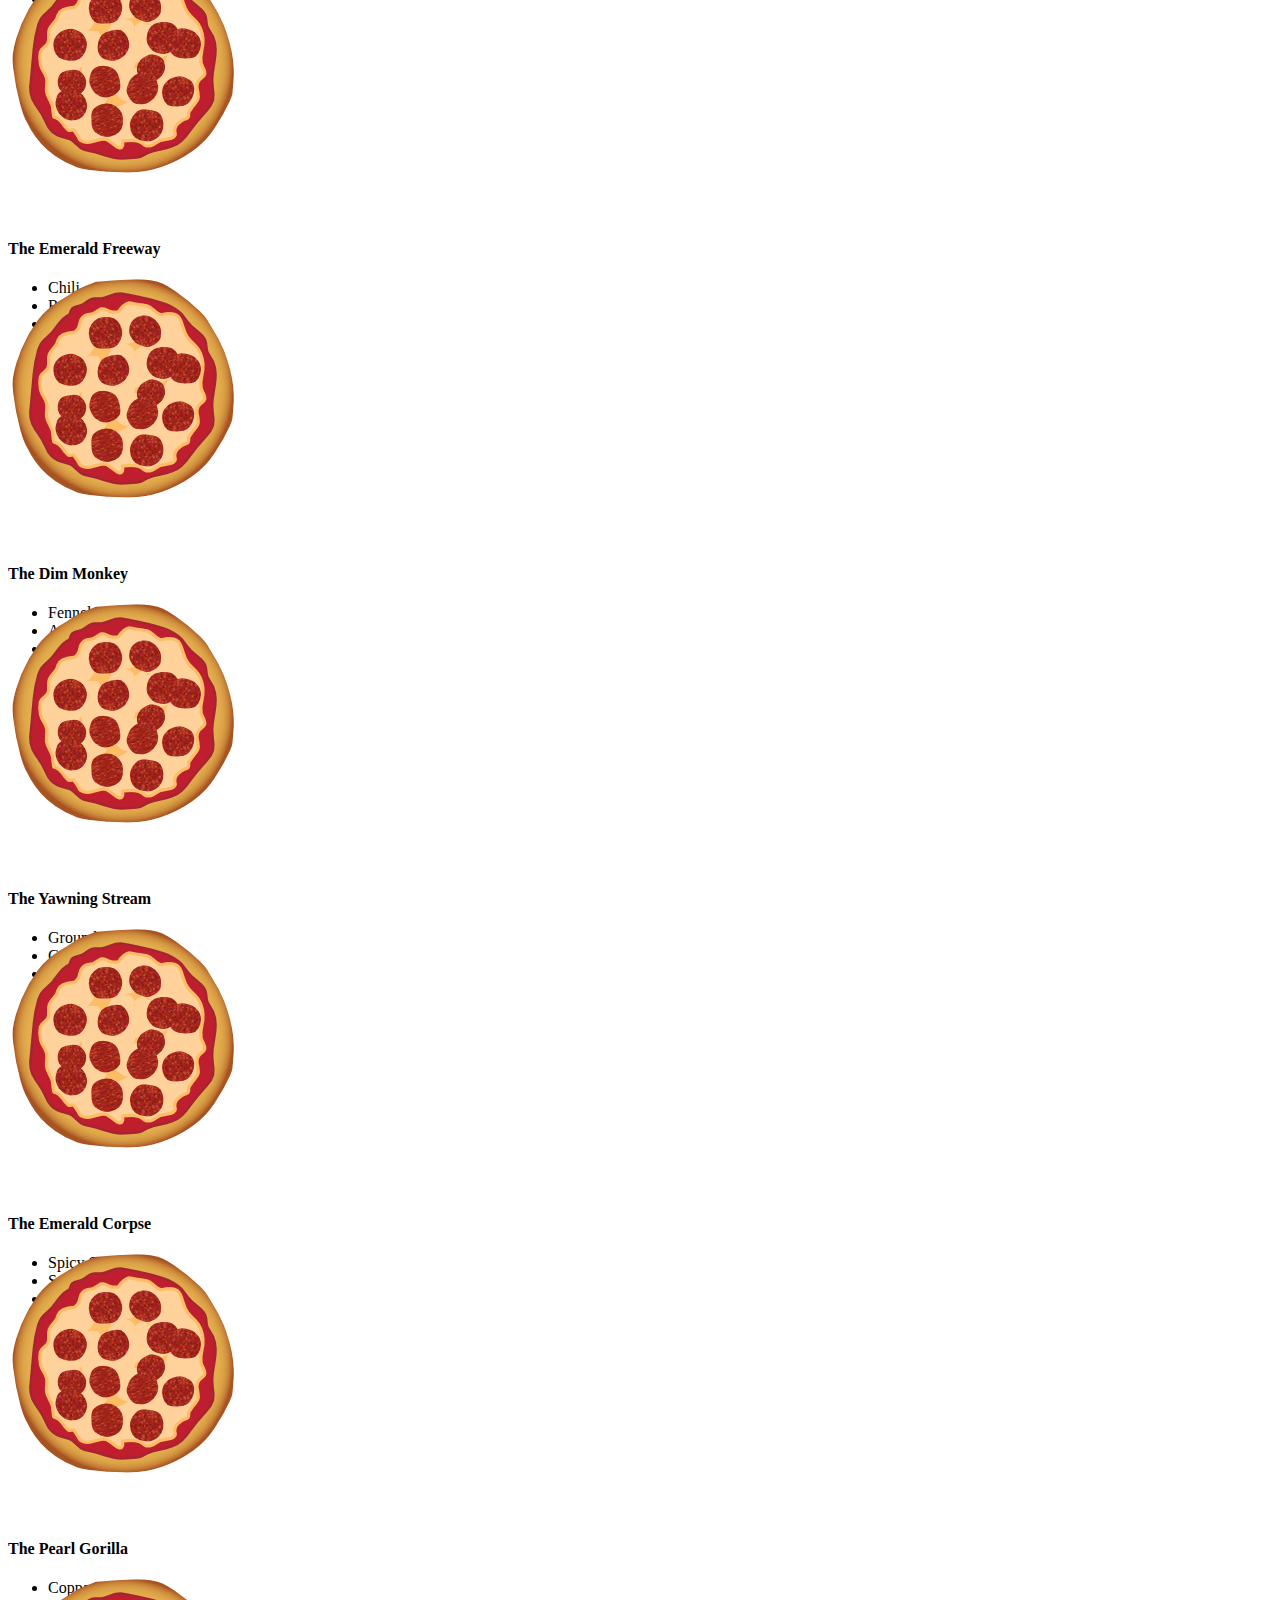
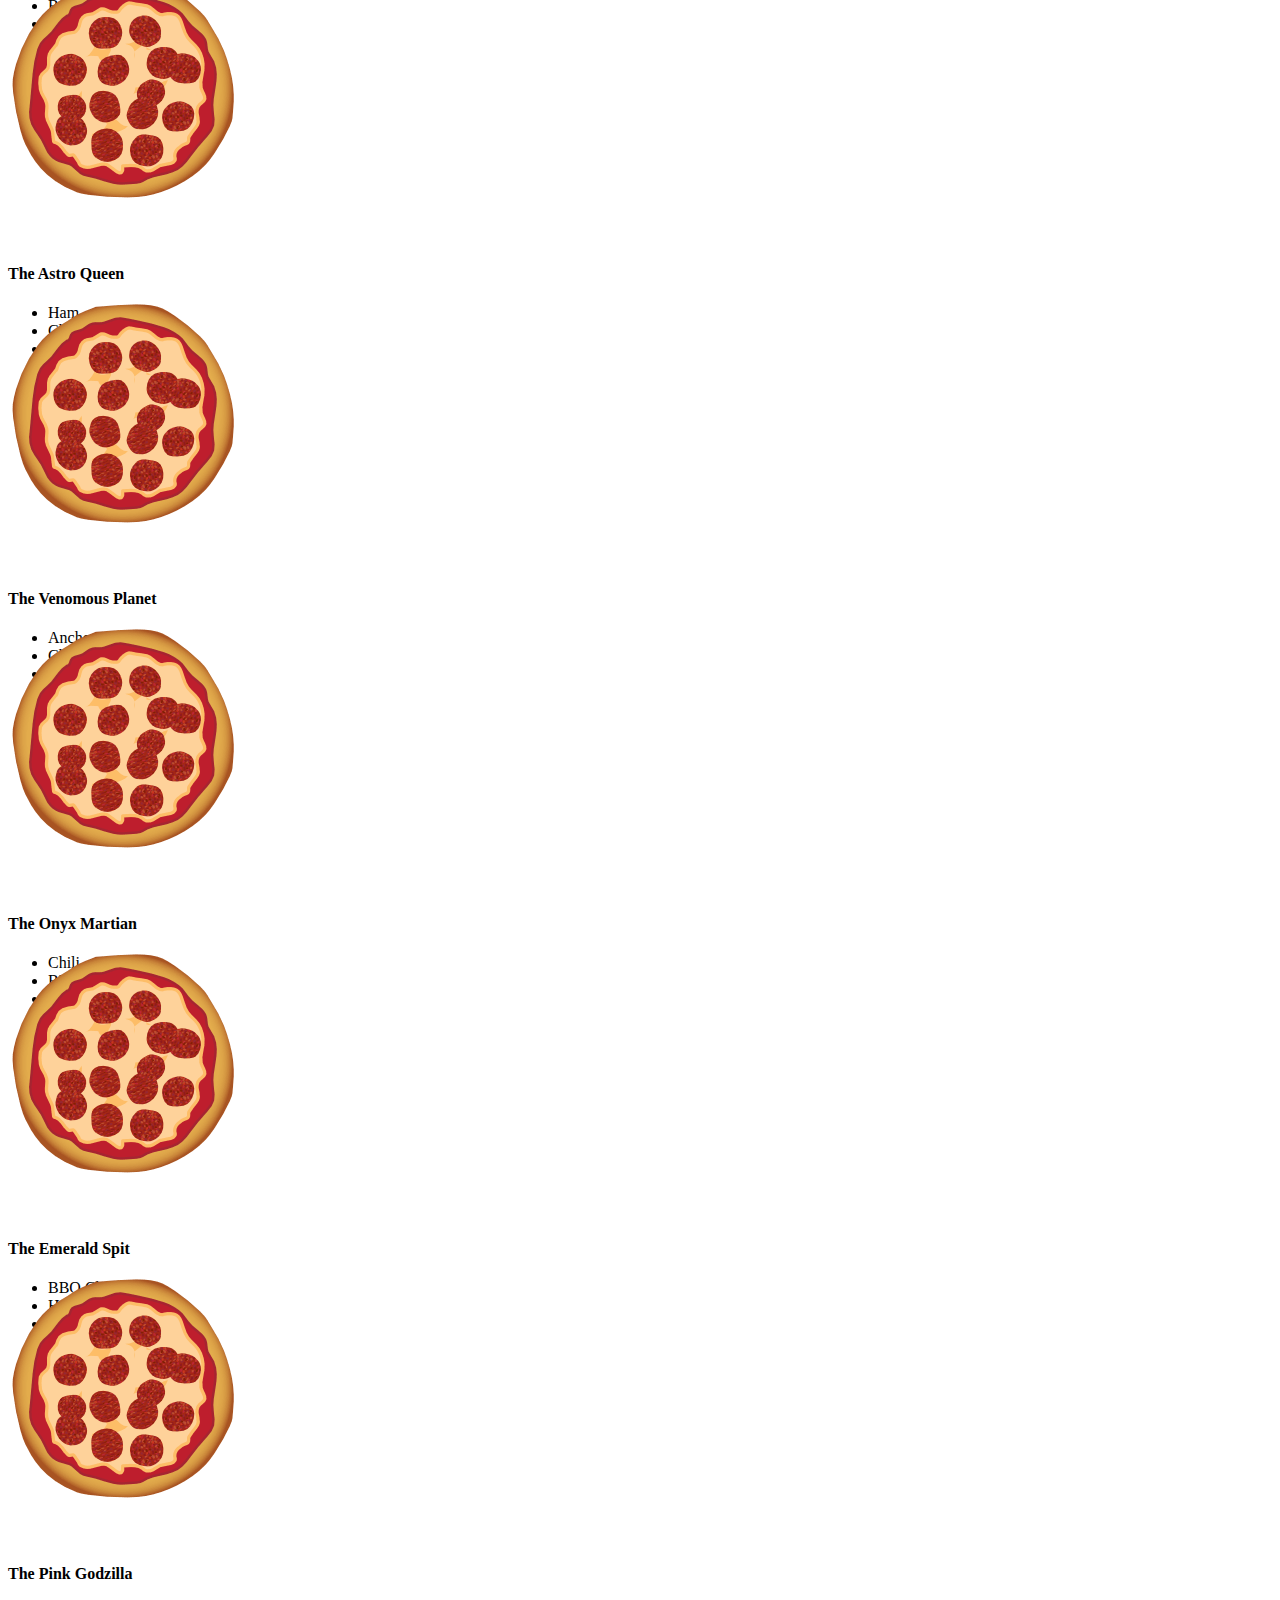
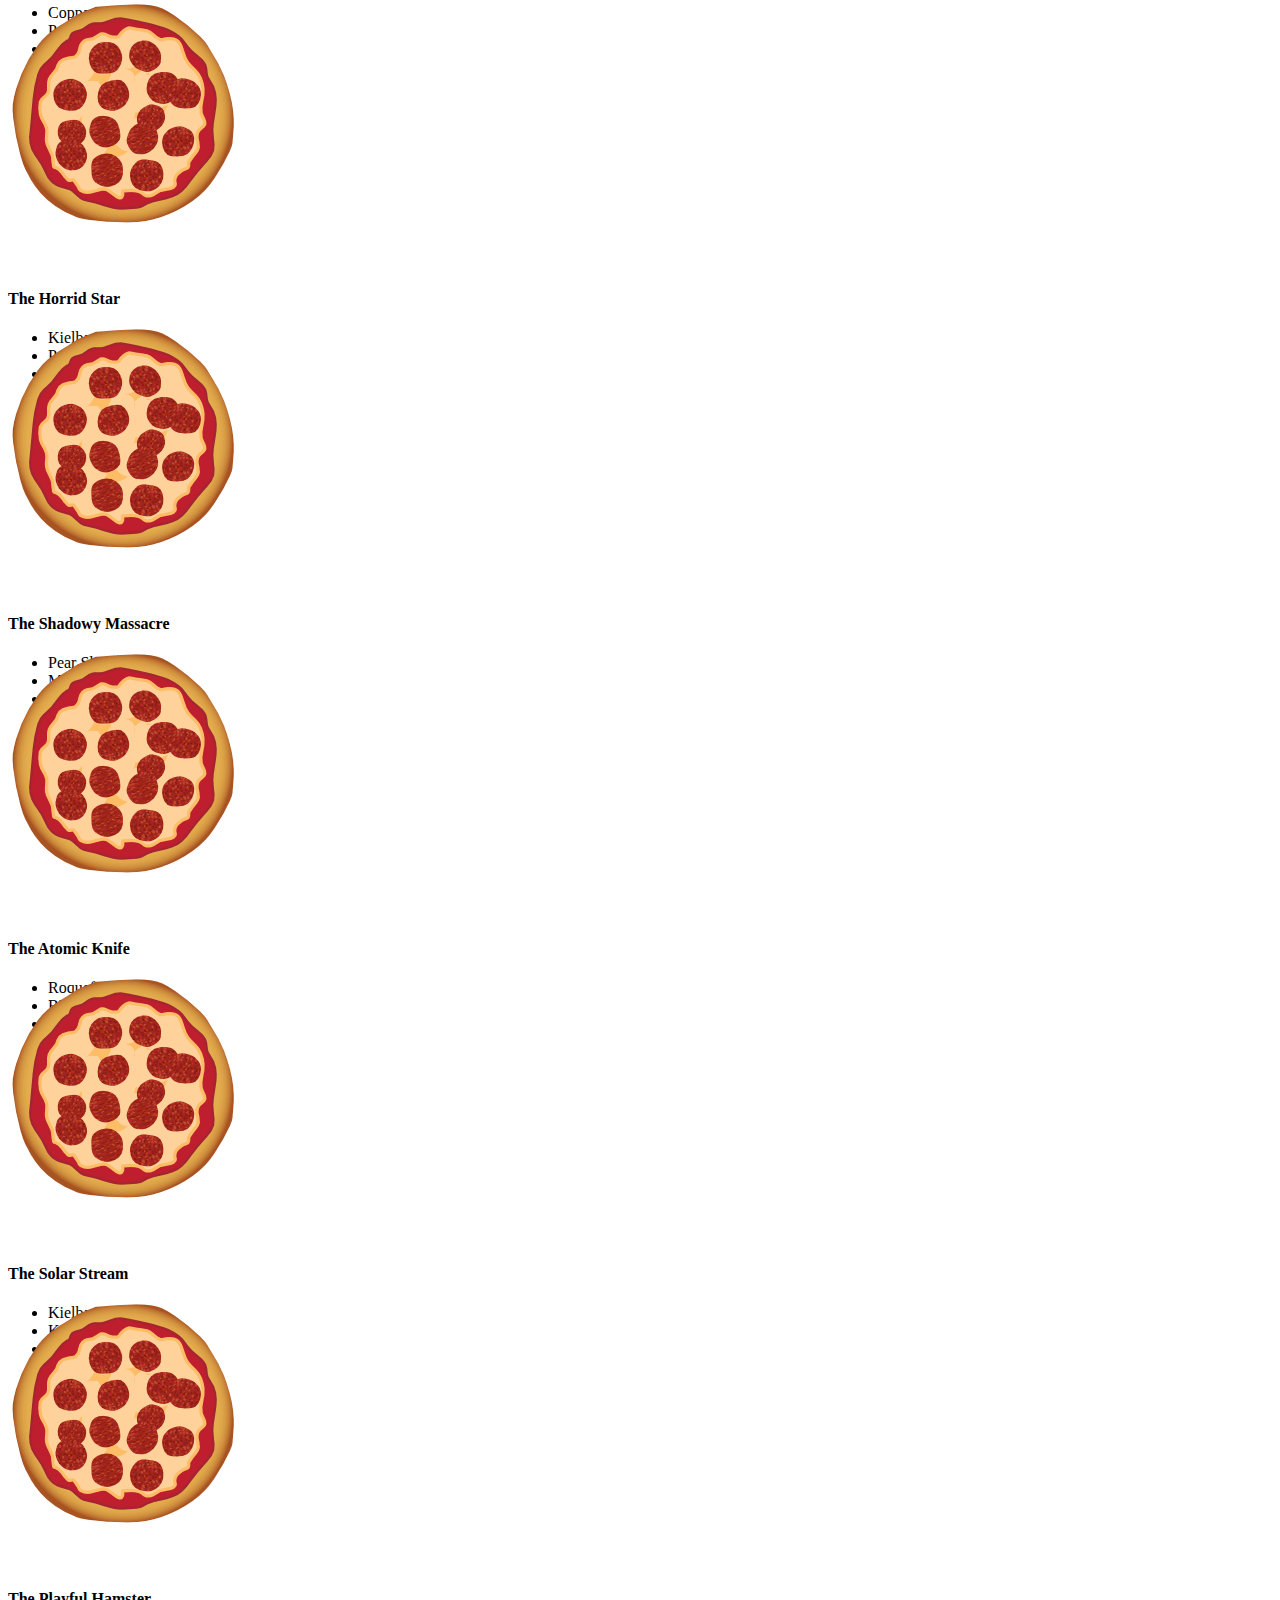
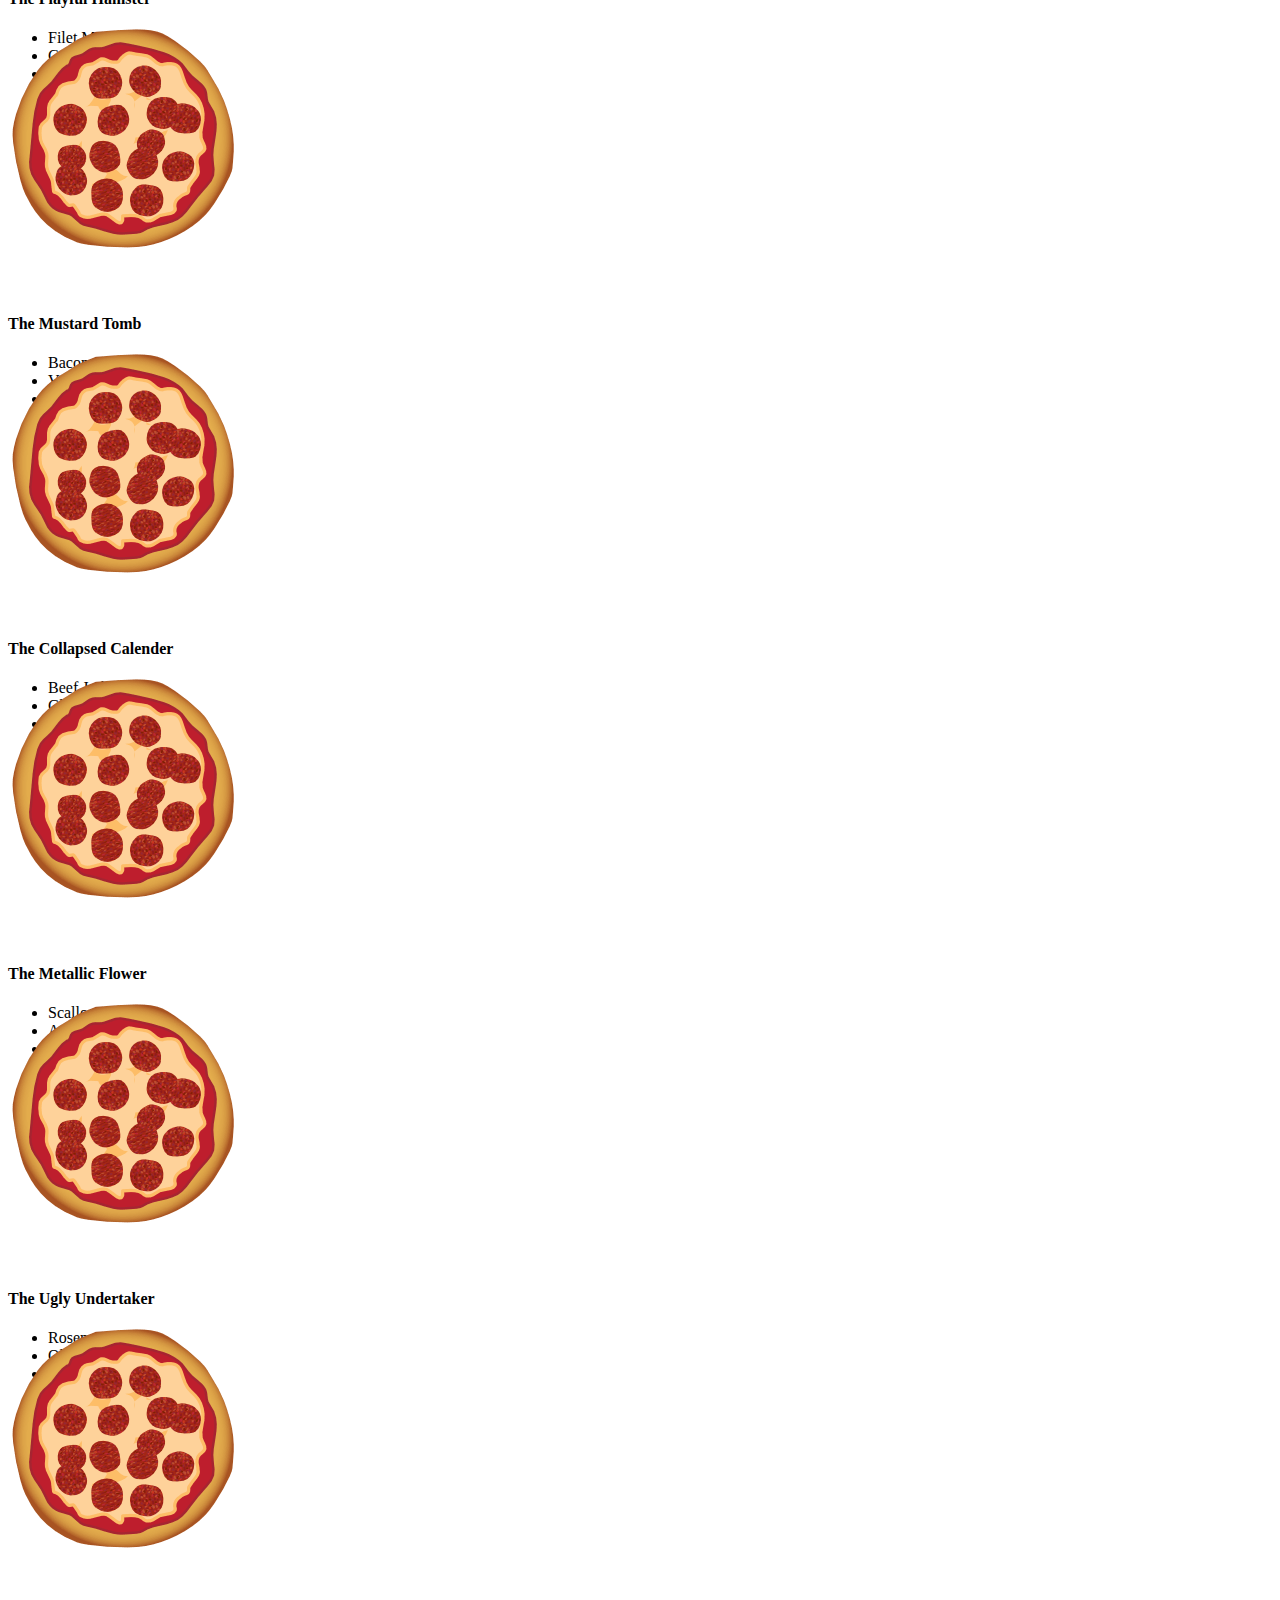
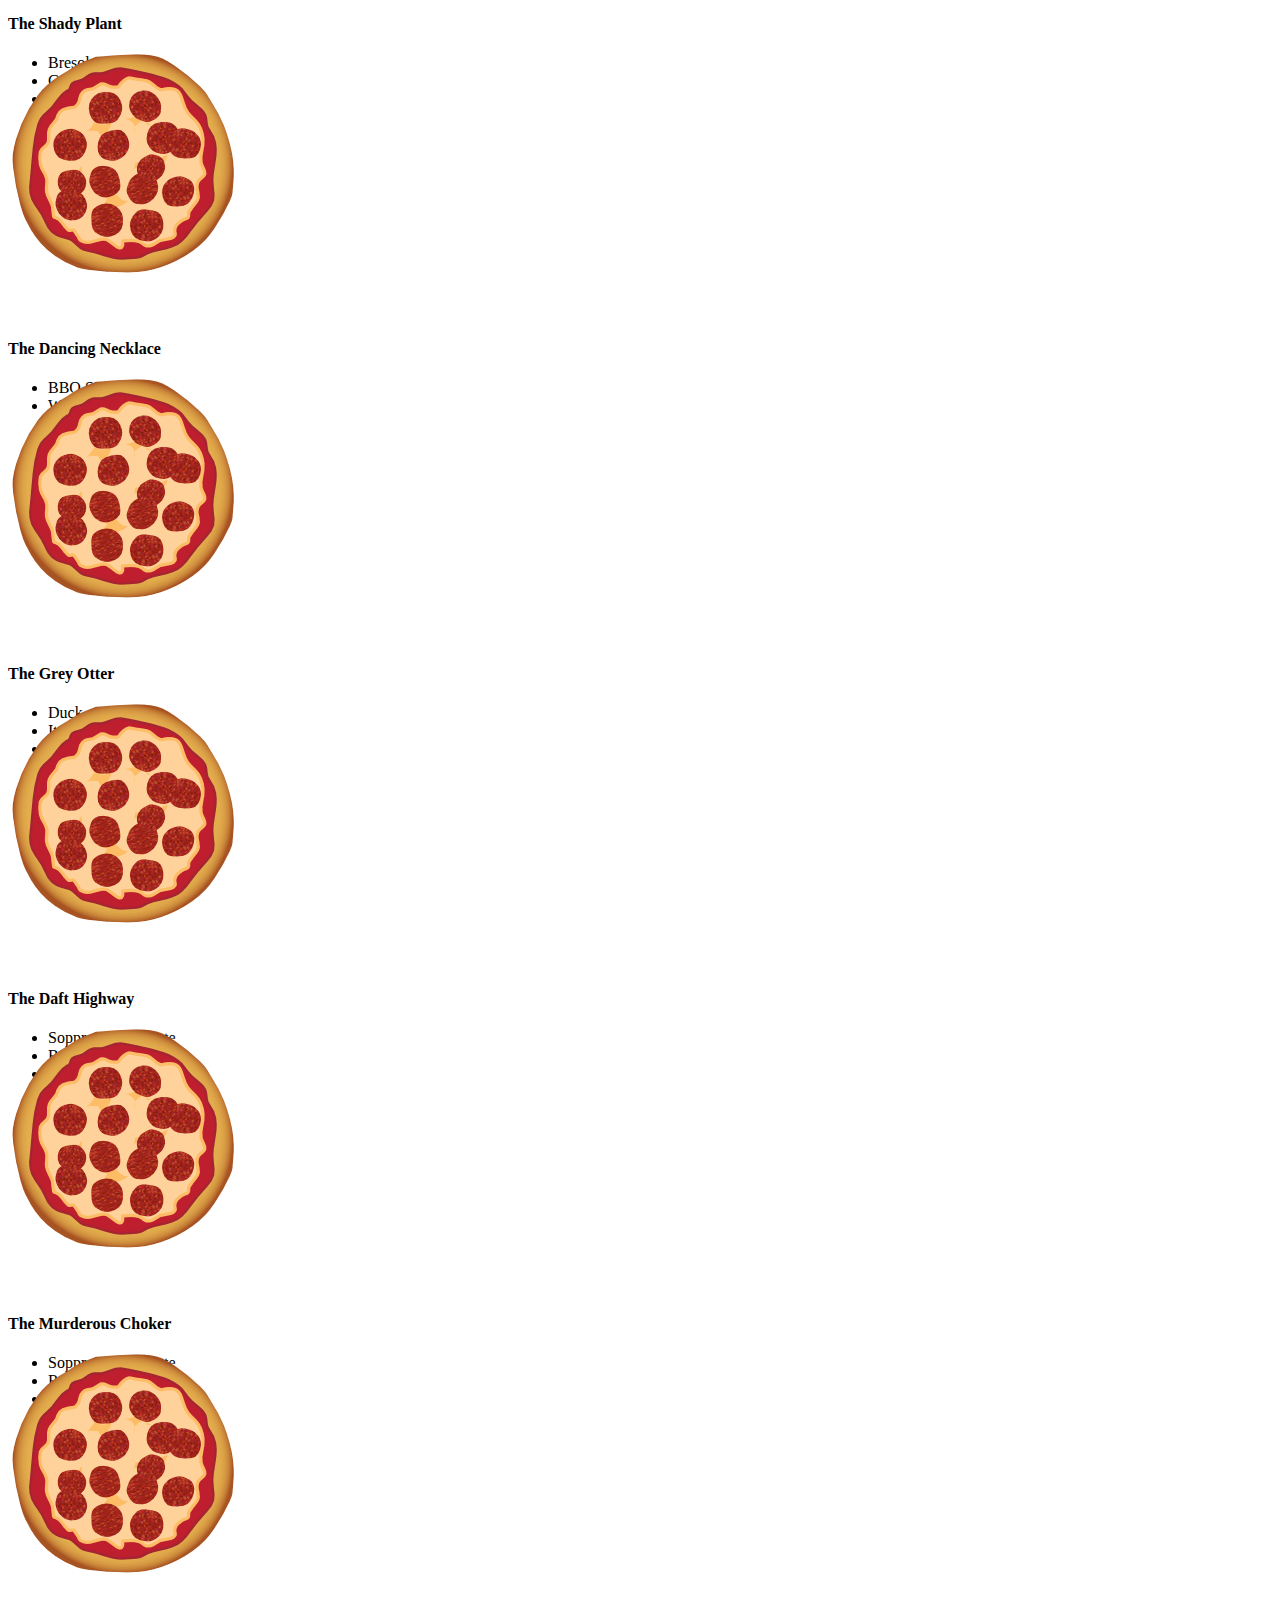
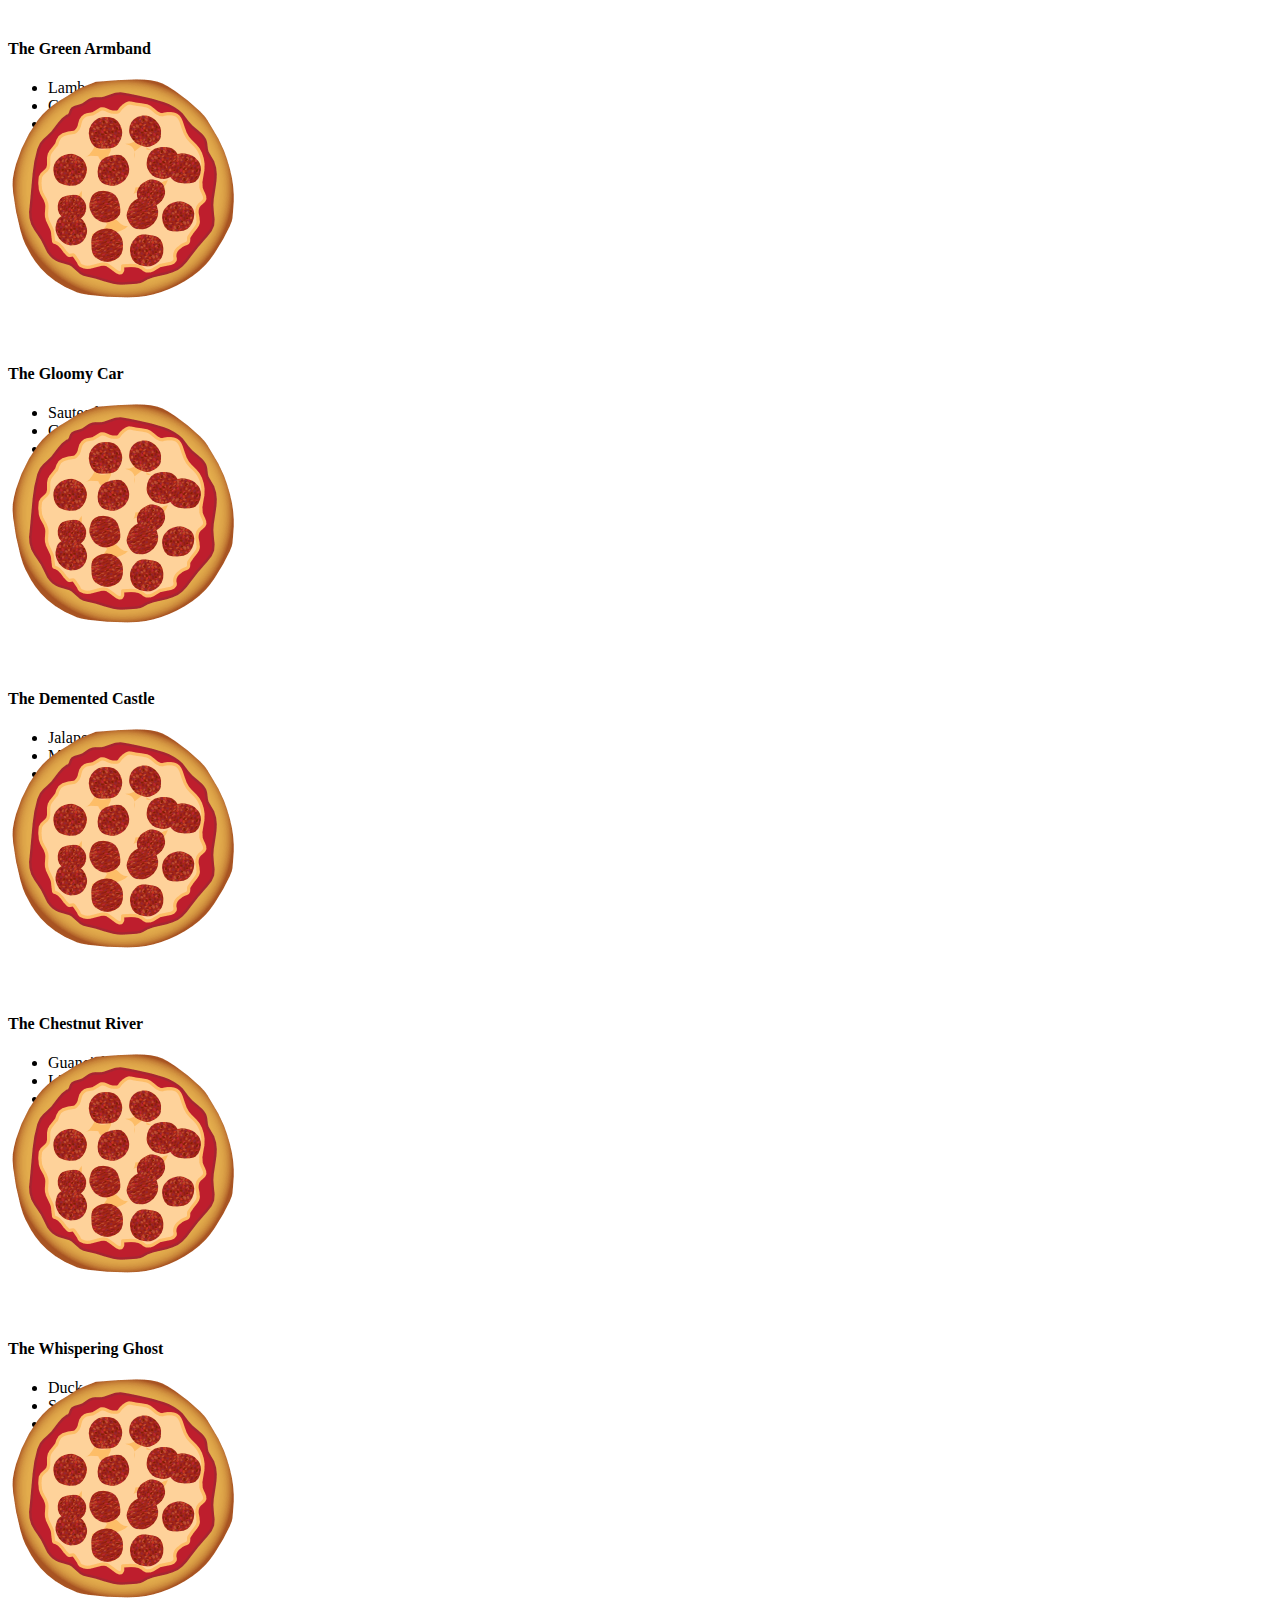
==== commit beb7ce49: "moved styles to the bottom" ====
--- a/views/pizza.html
+++ b/views/pizza.html
@@ -1,8 +1,7 @@
 <!DOCTYPE HTML>
 <html>
 <head>
-  <link rel="stylesheet" href="css/style.css">
-  <link rel="stylesheet" href="css/bootstrap-grid.css">
+
 </head>
 
 <body>
@@ -138,6 +137,8 @@
     <div id="footer" class="col-md-12">Thanks for visiting! &copy; 2014 Udacity</div>
   </div>
   <script type="text/javascript" src="js/main.js"></script>
+  <link rel="stylesheet" href="css/style.css">
+  <link rel="stylesheet" href="css/bootstrap-grid.css">
 </body>
 
 </html>
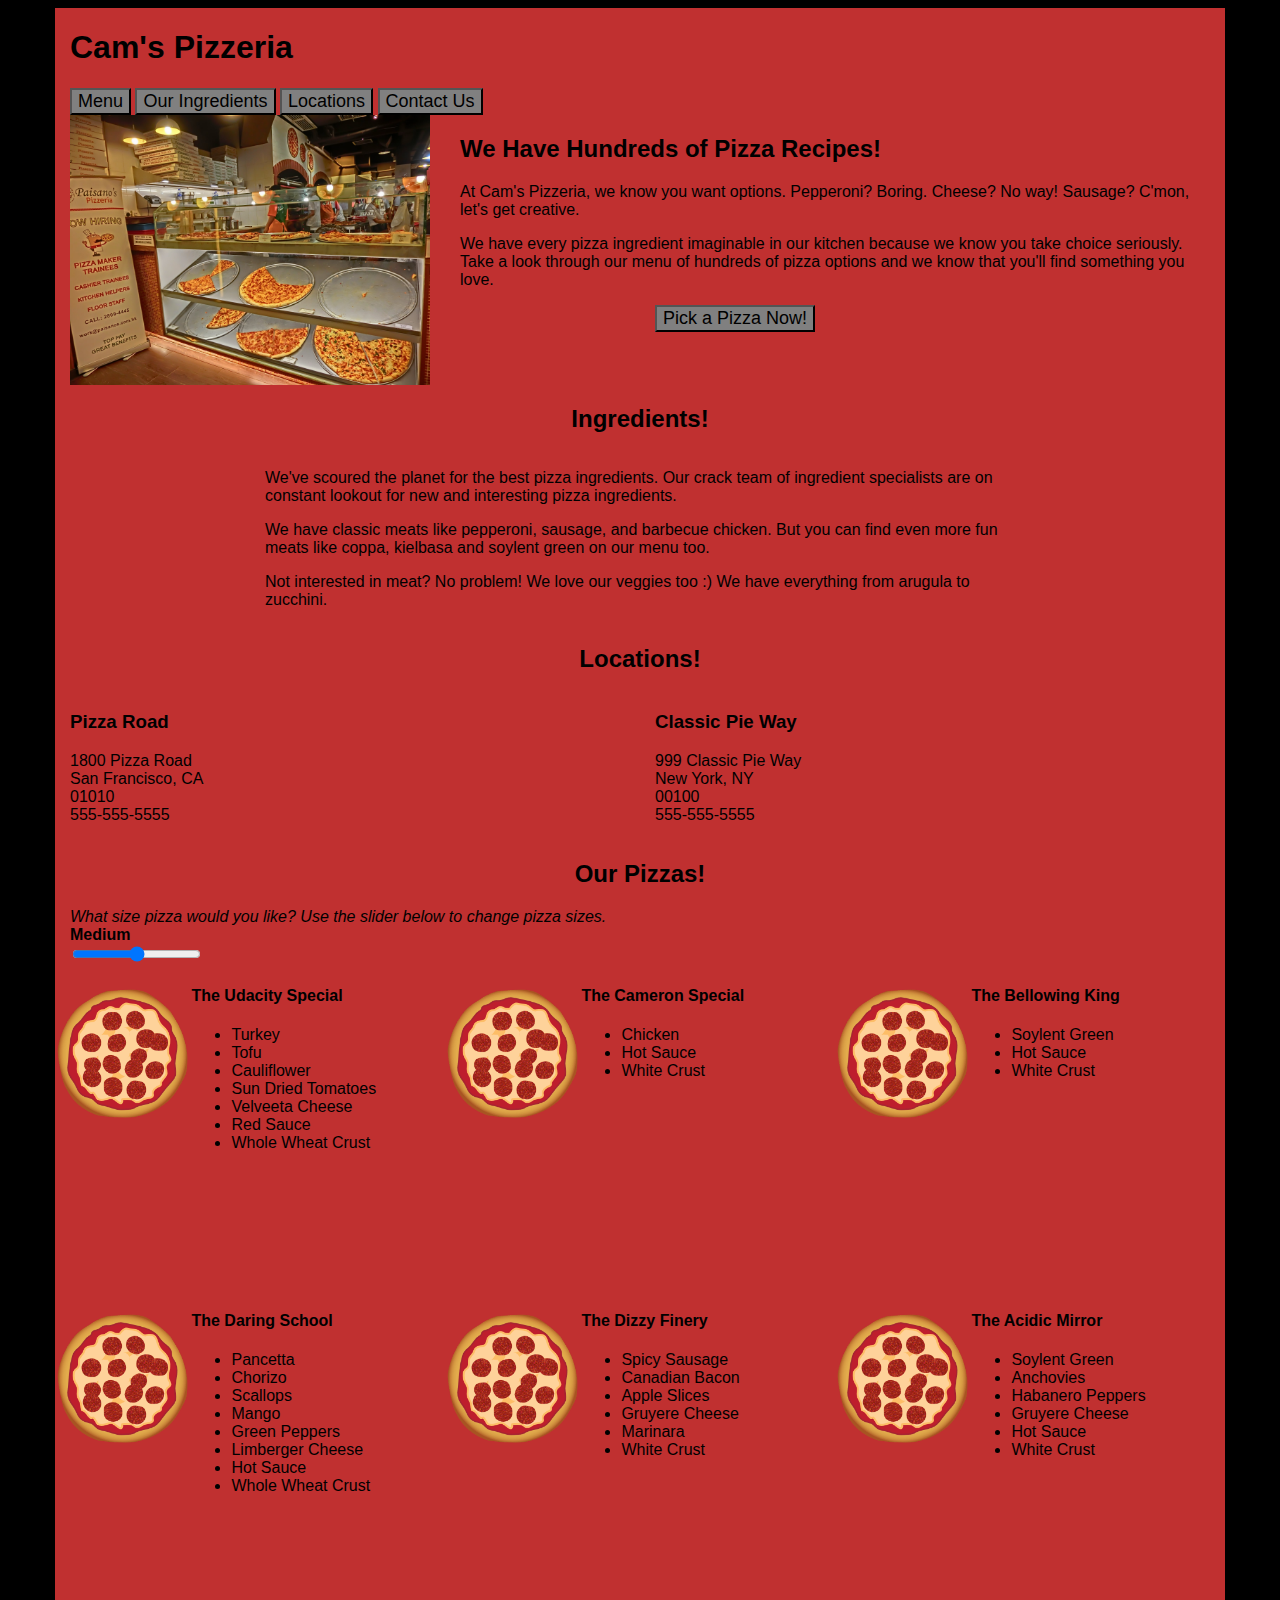
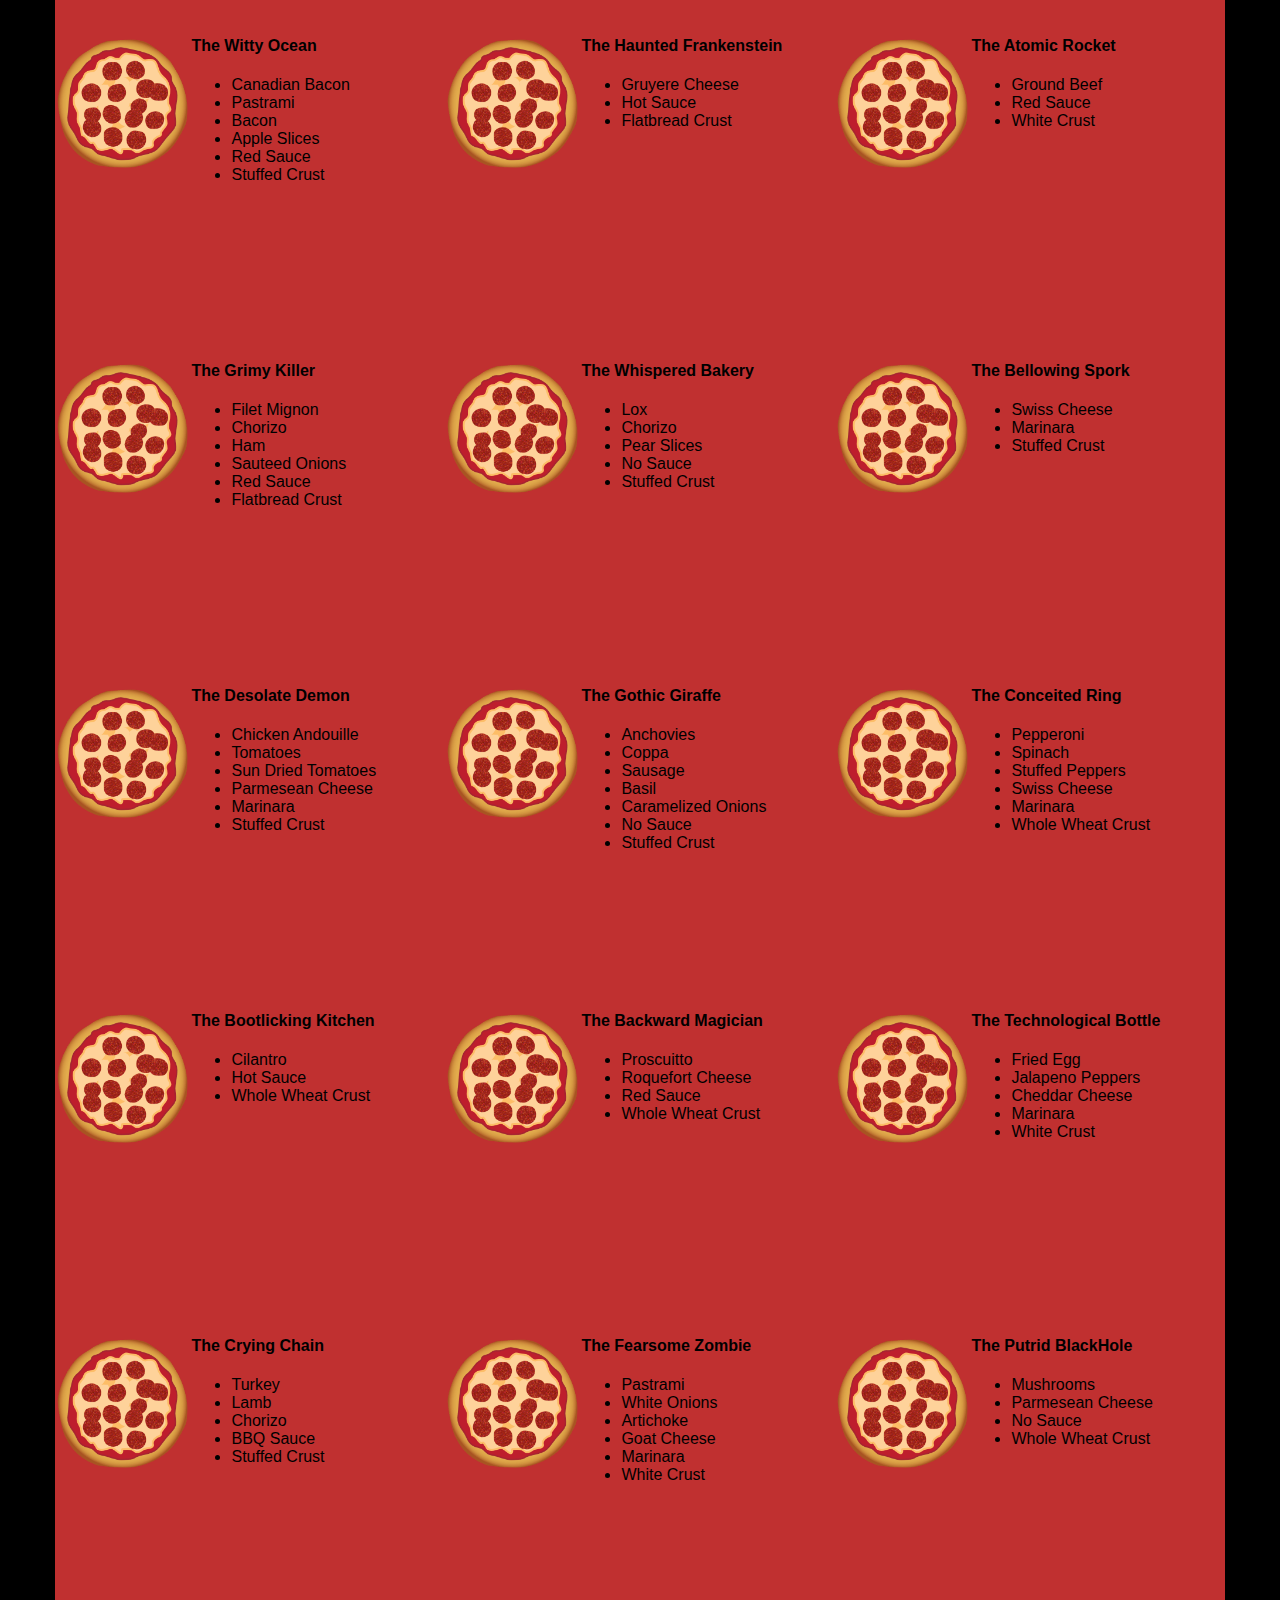
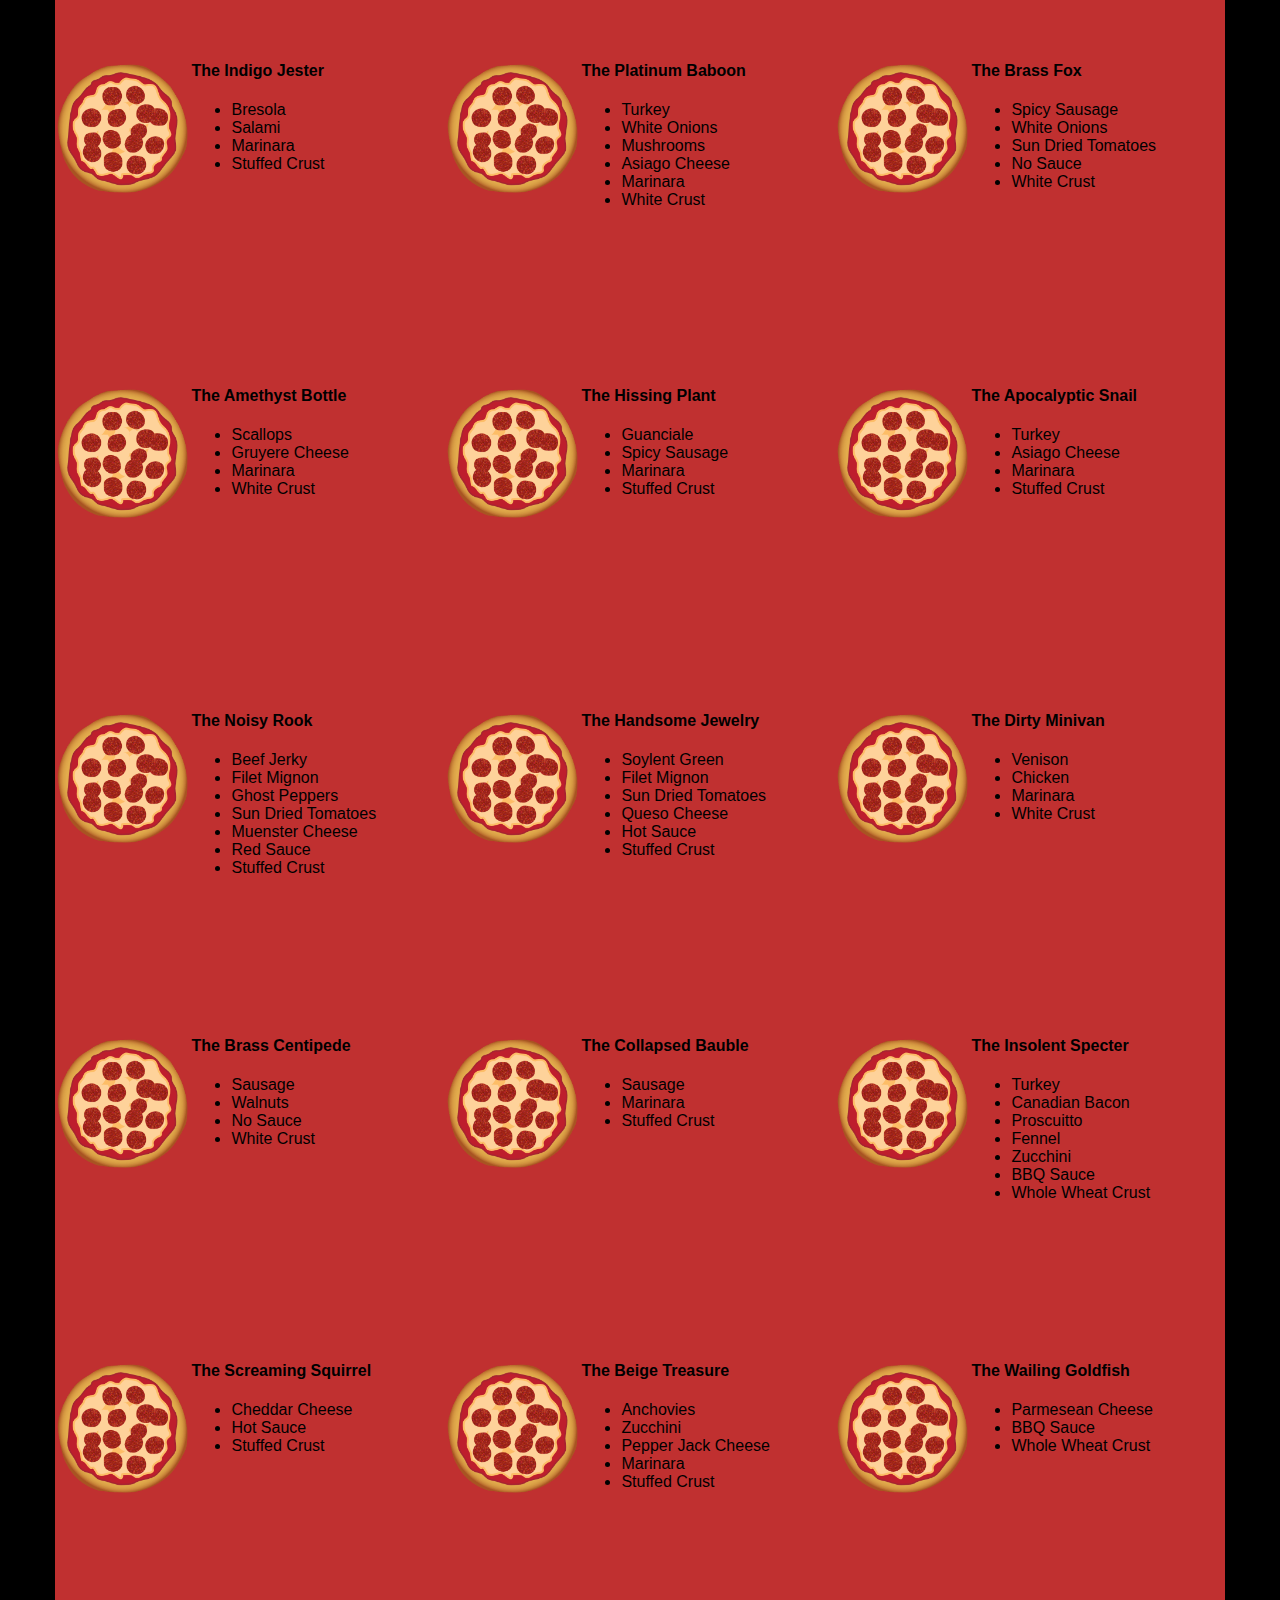
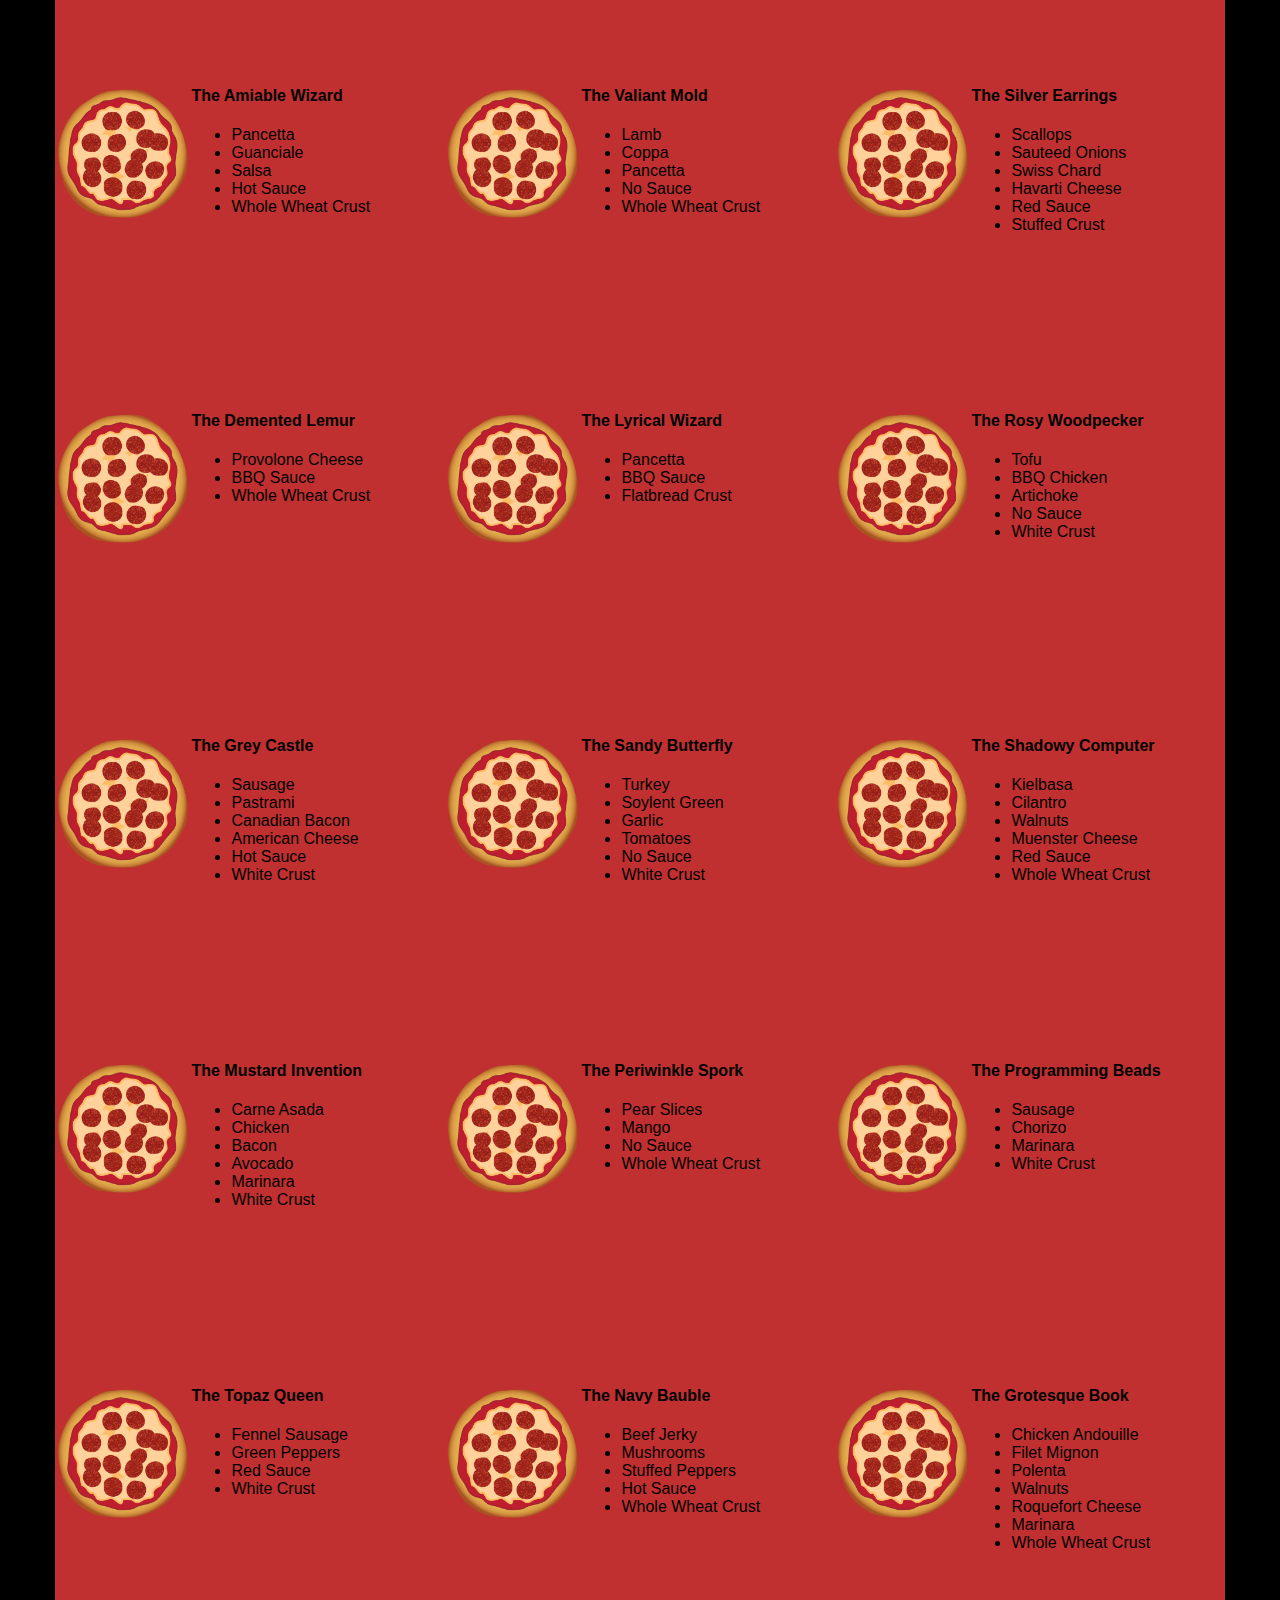
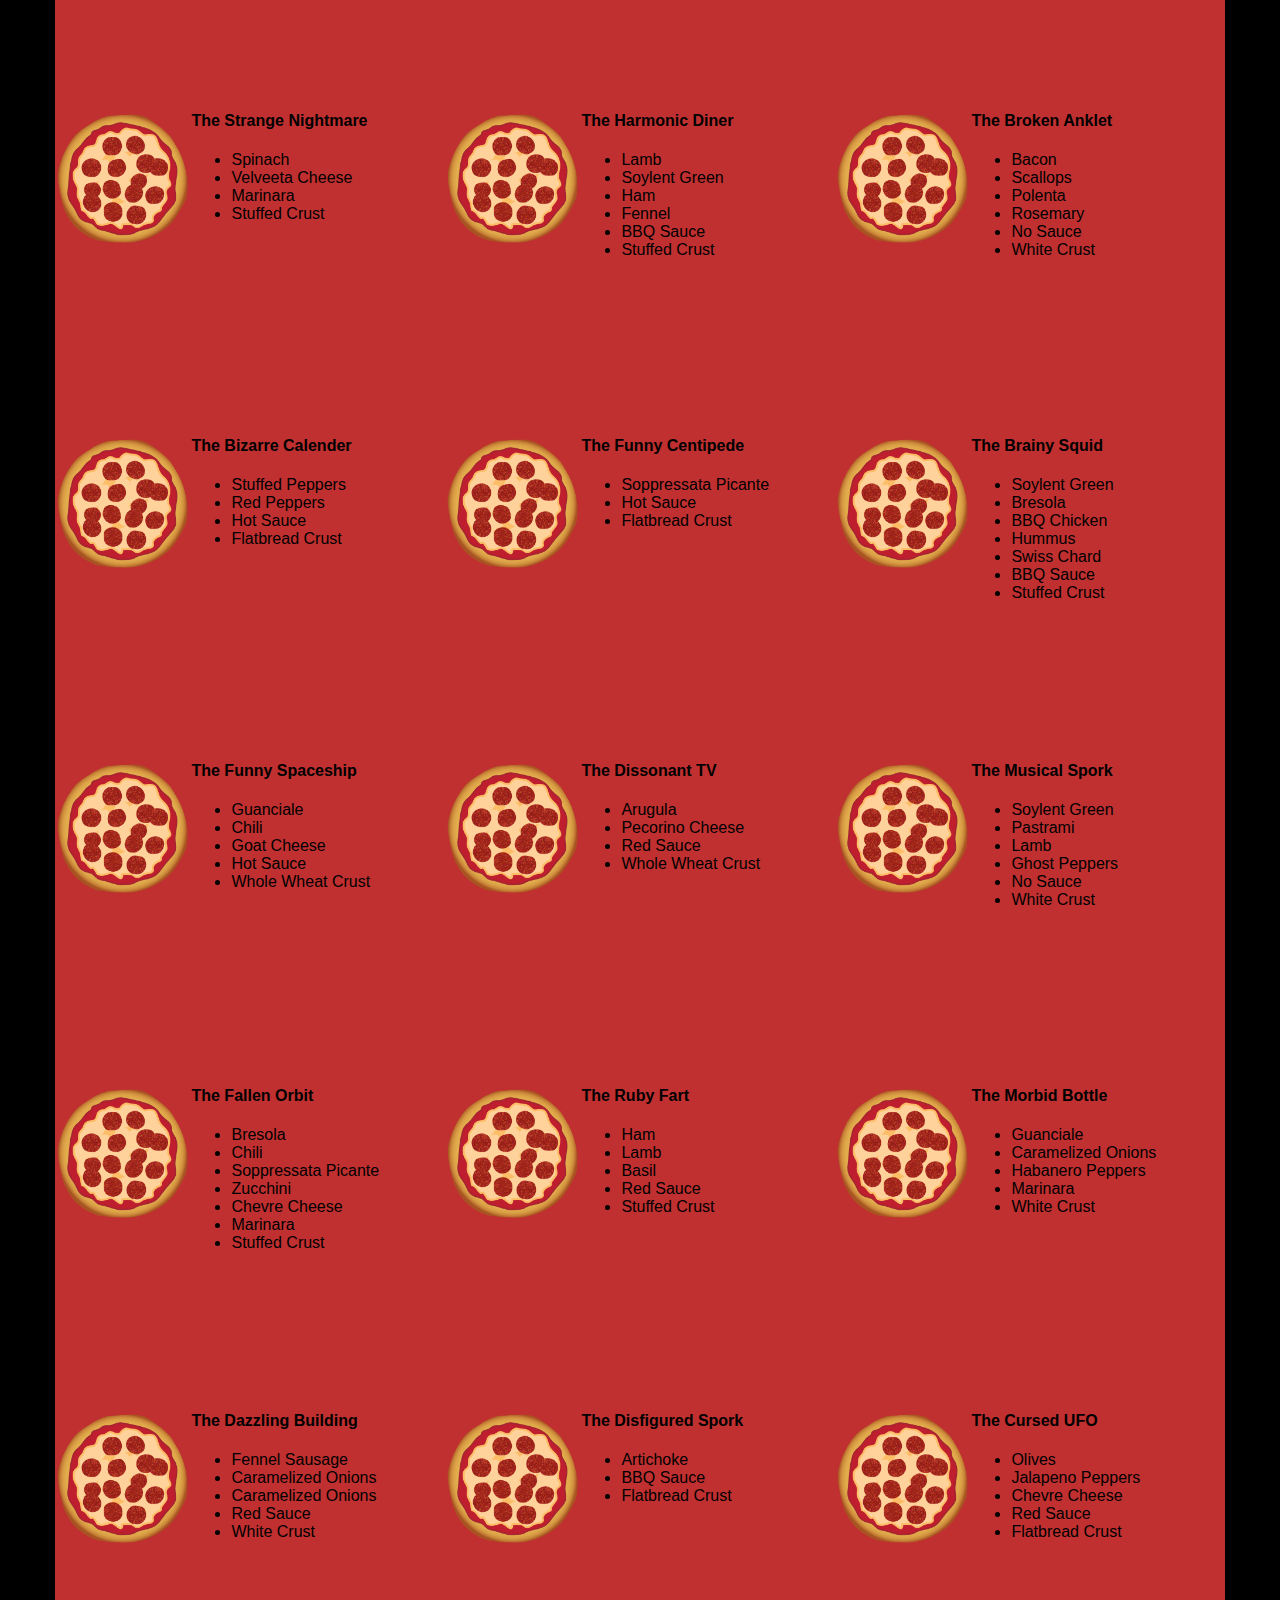
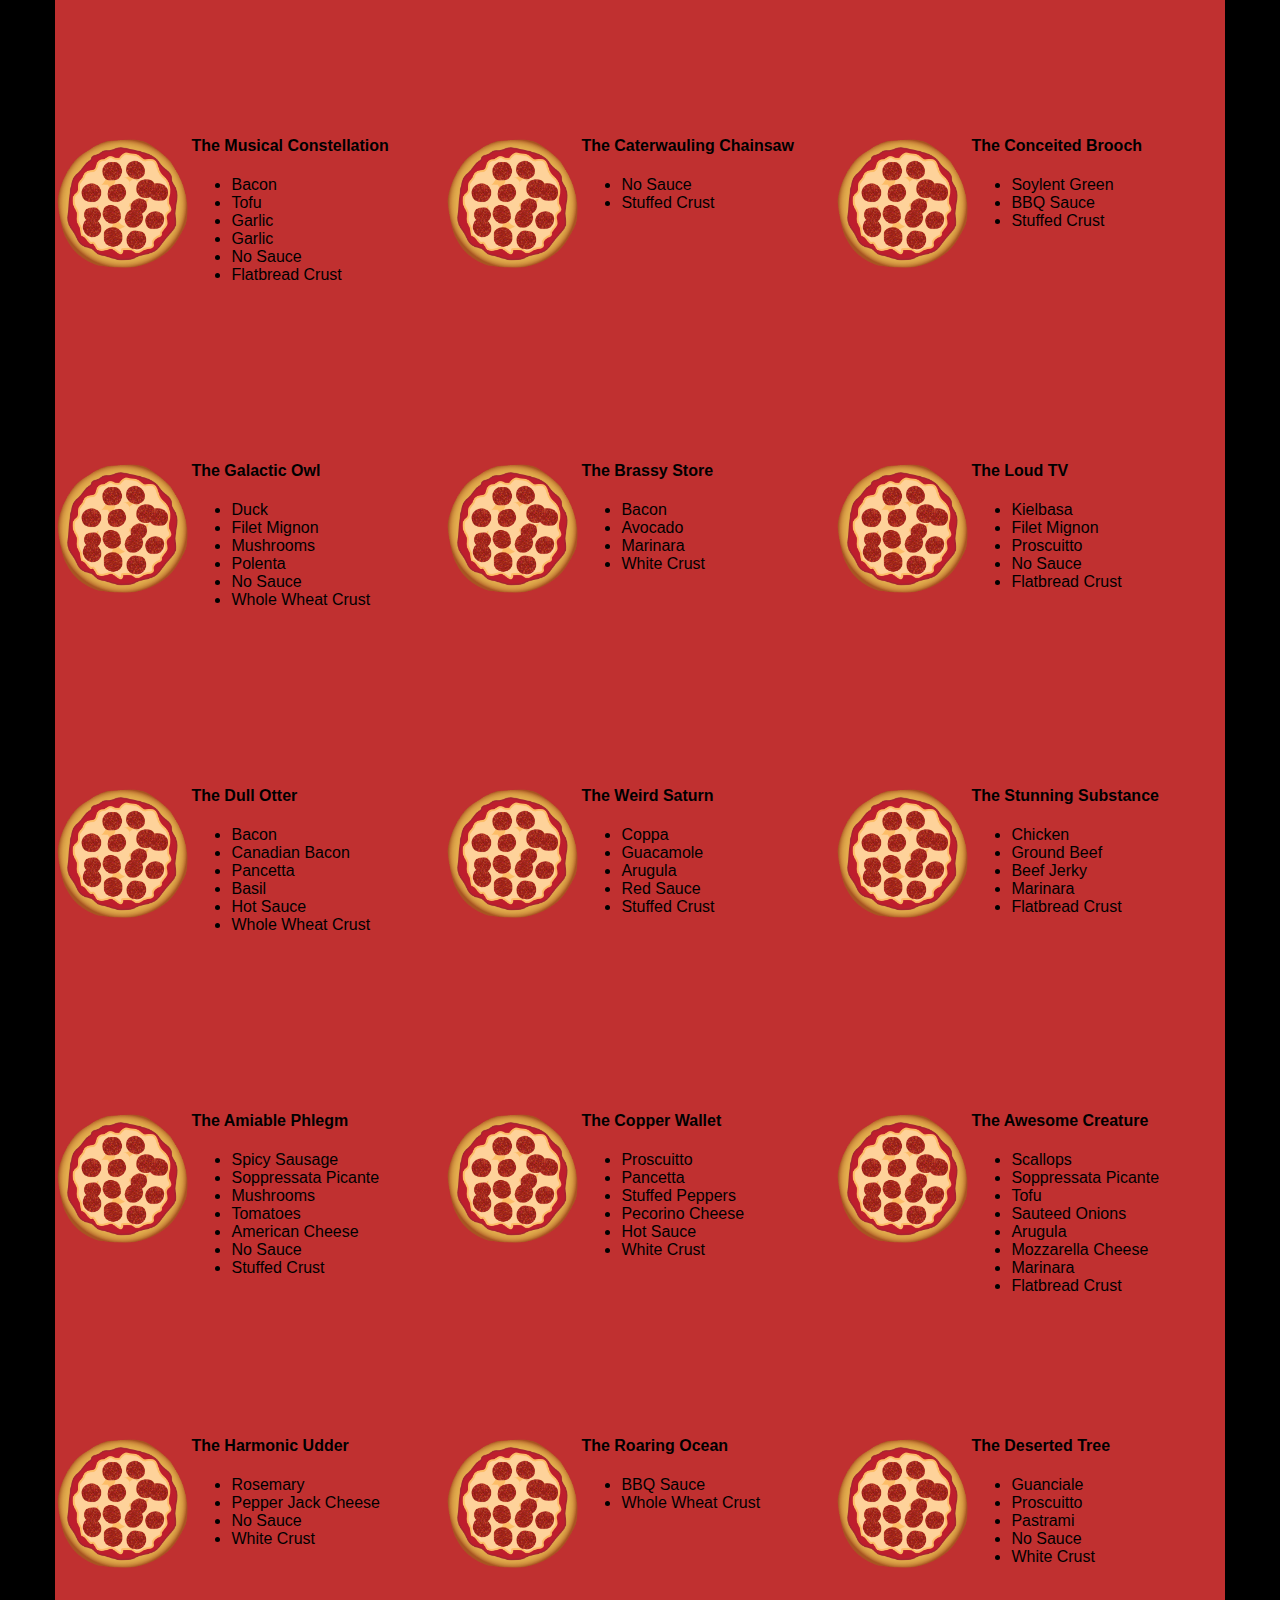
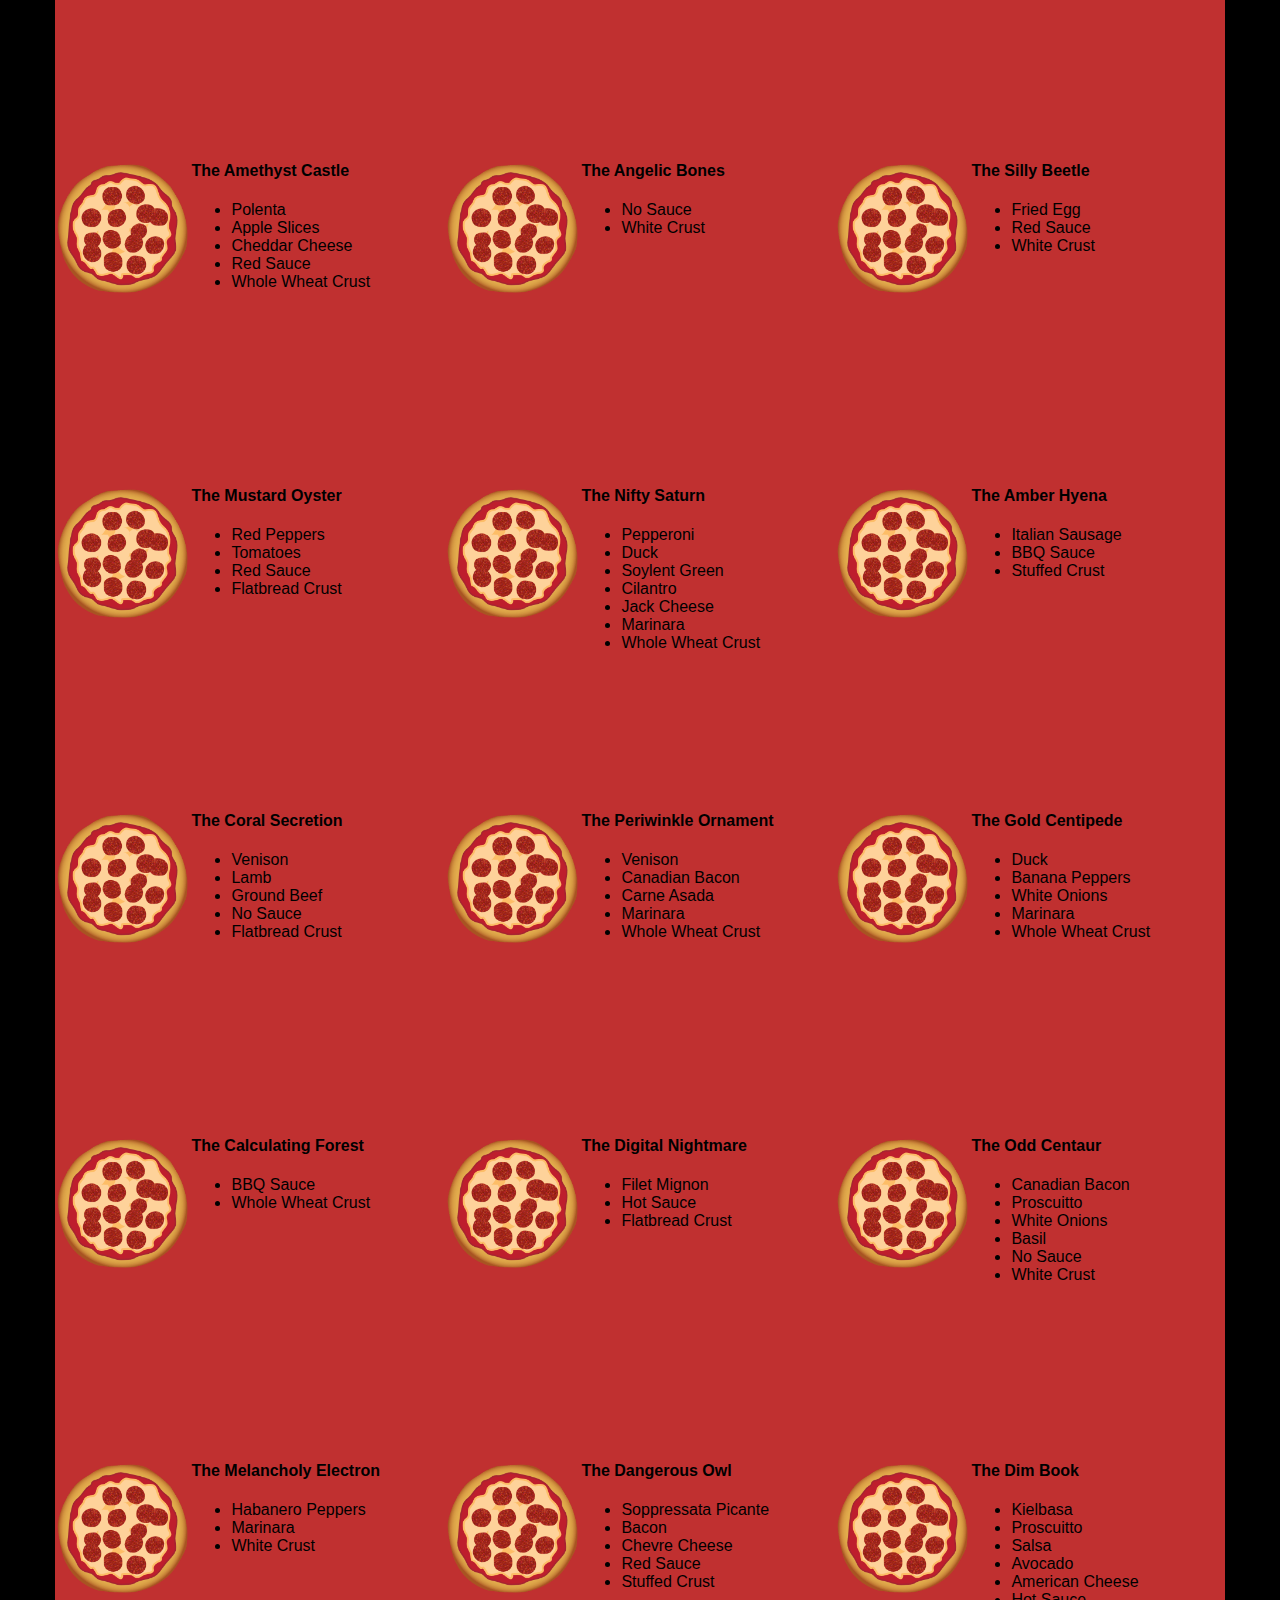
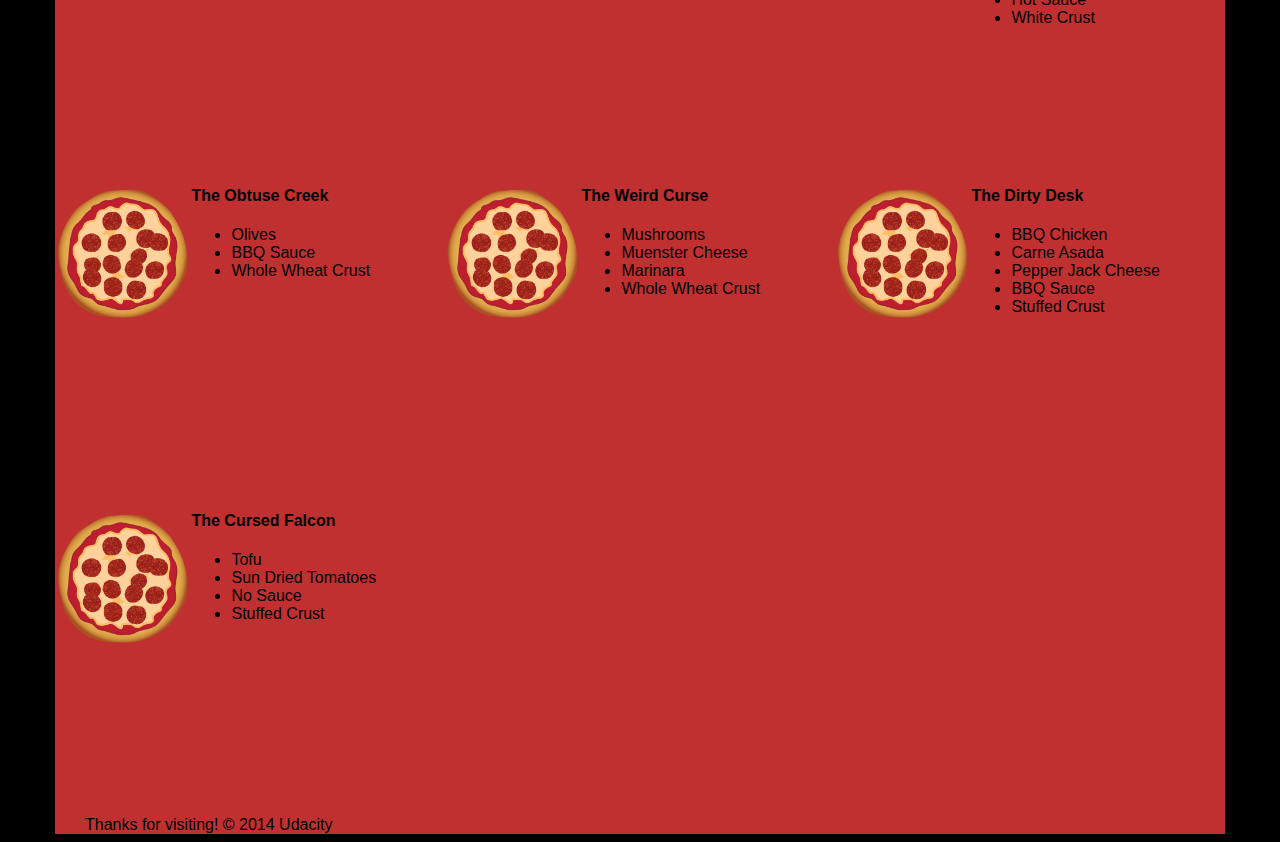
==== commit 0f85942a: "minified bootstrap and inlined css/style.css" ====
--- a/views/pizza.html
+++ b/views/pizza.html
@@ -137,7 +137,58 @@
     <div id="footer" class="col-md-12">Thanks for visiting! &copy; 2014 Udacity</div>
   </div>
   <script type="text/javascript" src="js/main.js"></script>
-  <link rel="stylesheet" href="css/style.css">
+  <!--
+  <link rel="stylesheet" href="css/style.css">-->
+  <style>
+  * {
+  -webkit-box-sizing: border-box;
+  -moz-box-sizing: border-box;
+  -box-sizing: border-box;
+}
+
+body {
+  font-family: "Trebuchet MS", Helvetica, sans-serif;
+  background: black;
+}
+
+input {
+  background: grey;
+  font-size: 18px;
+}
+
+form {
+  display: inline-block;
+}
+
+.centered {
+  text-align: center;
+}
+
+#pizzaSize {
+  font-weight: 800;
+}
+
+.mover {
+  position: fixed;
+  width: 256px;
+  z-index: -1;
+}
+
+.randomPizzaContainer {
+  float: left;
+  display: flex;
+}
+
+.randomPizzaContainer:after {
+  content: "";
+  display: table;
+  clear:both;
+}
+
+ .container {
+  background-color: rgba(240, 60, 60, 0.8);
+}
+</style>
   <link rel="stylesheet" href="css/bootstrap-grid.css">
 </body>
 
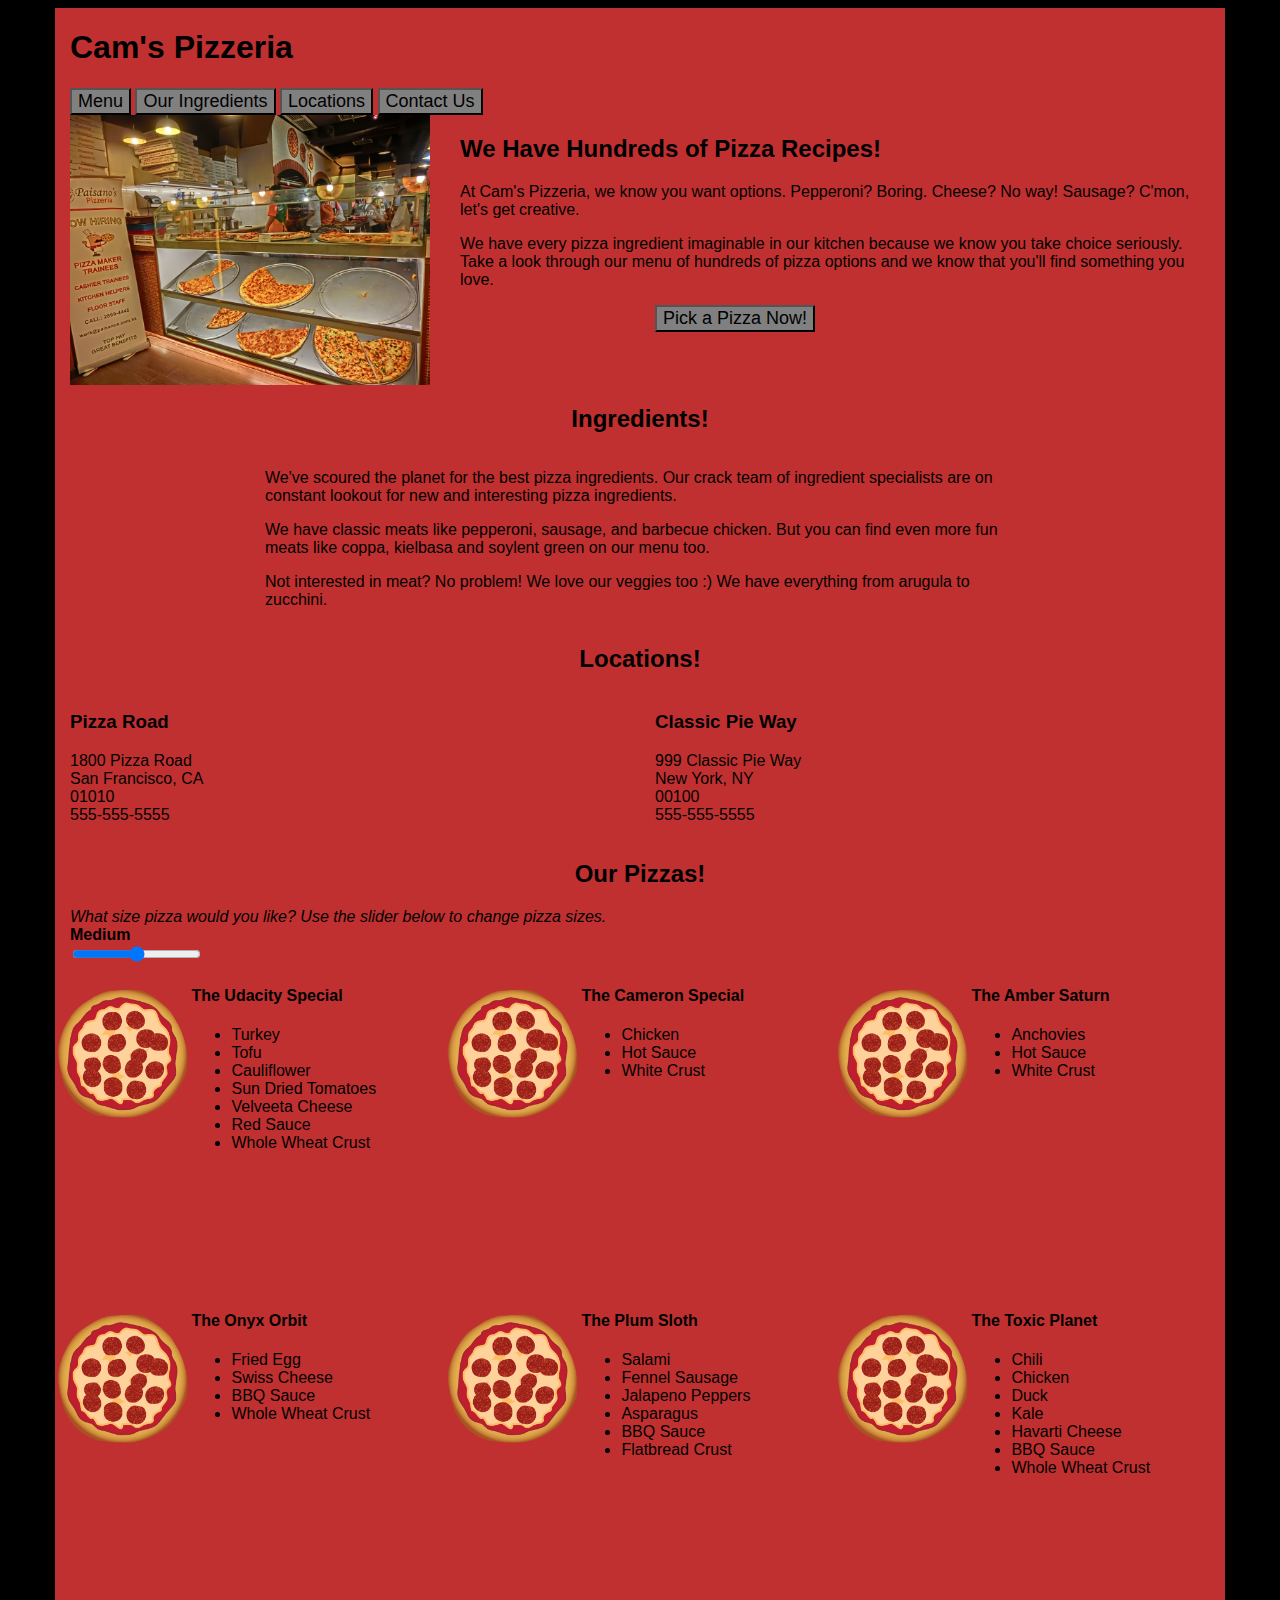
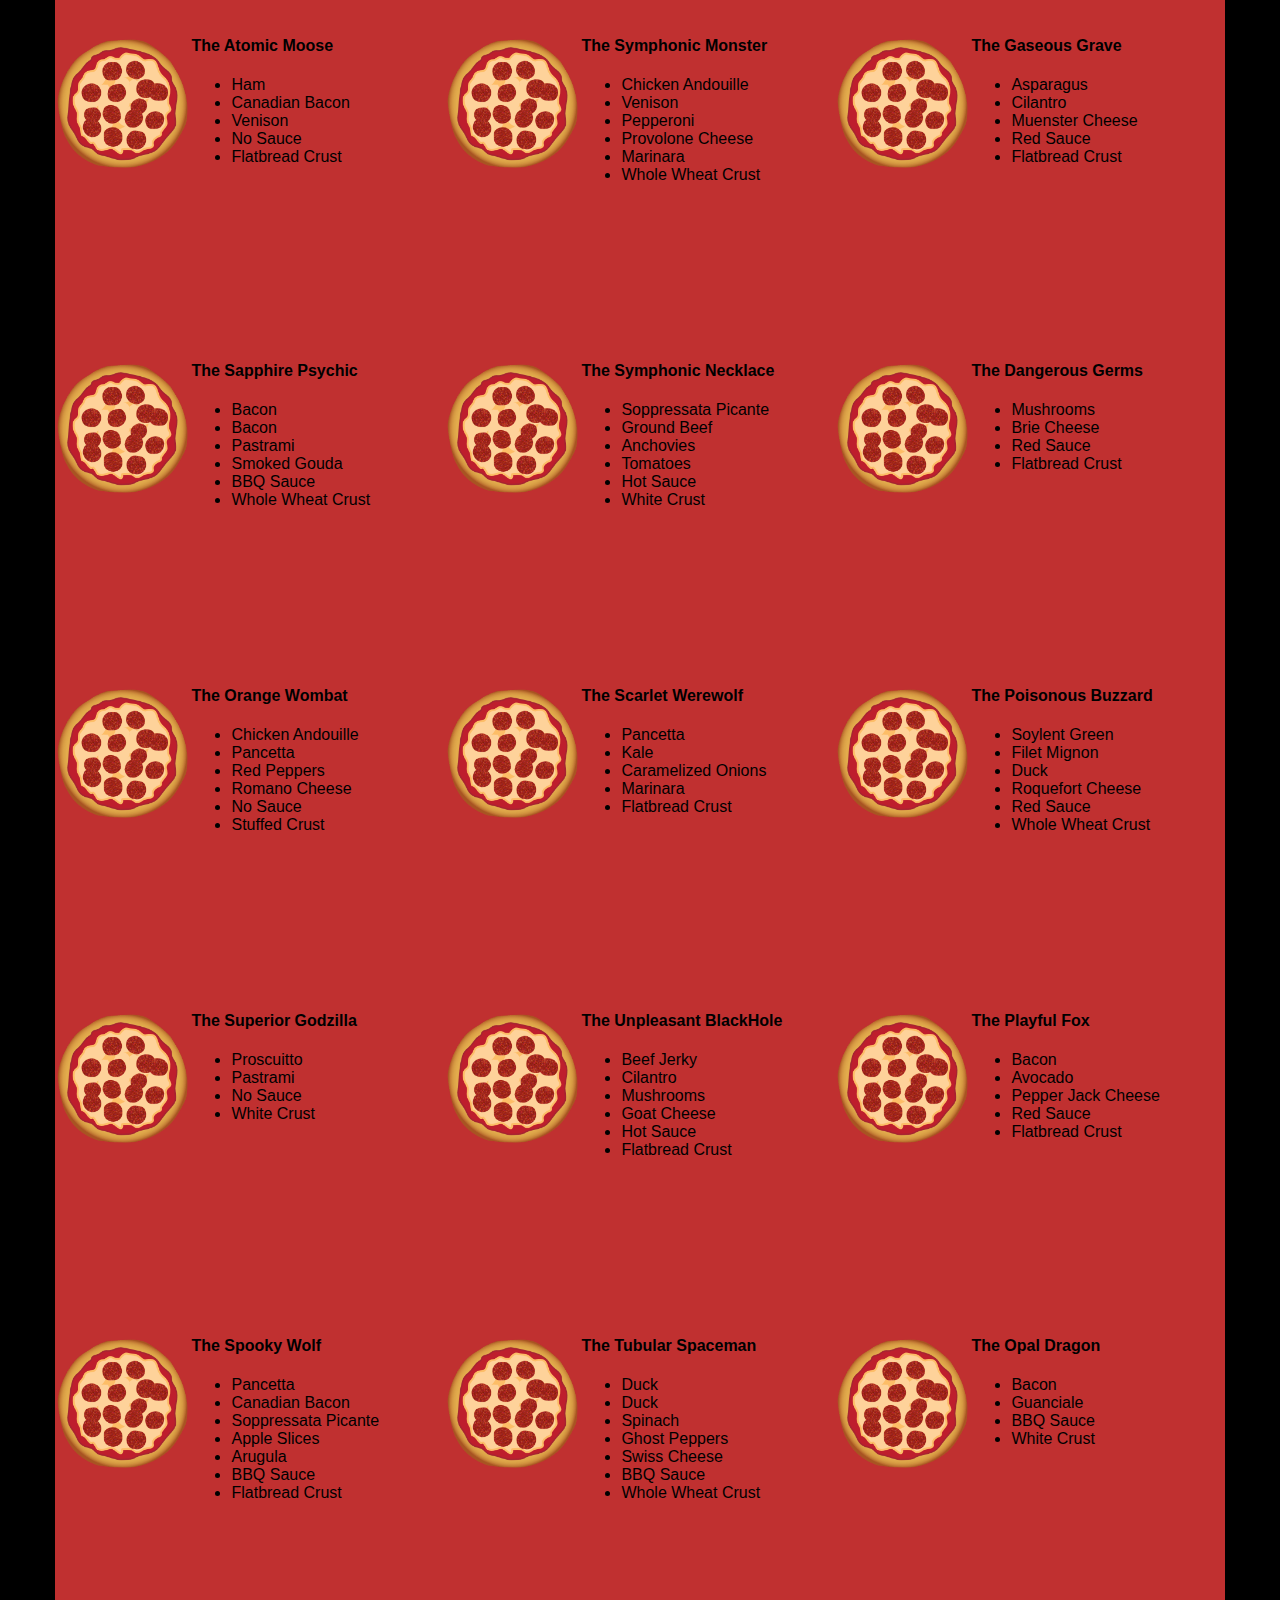
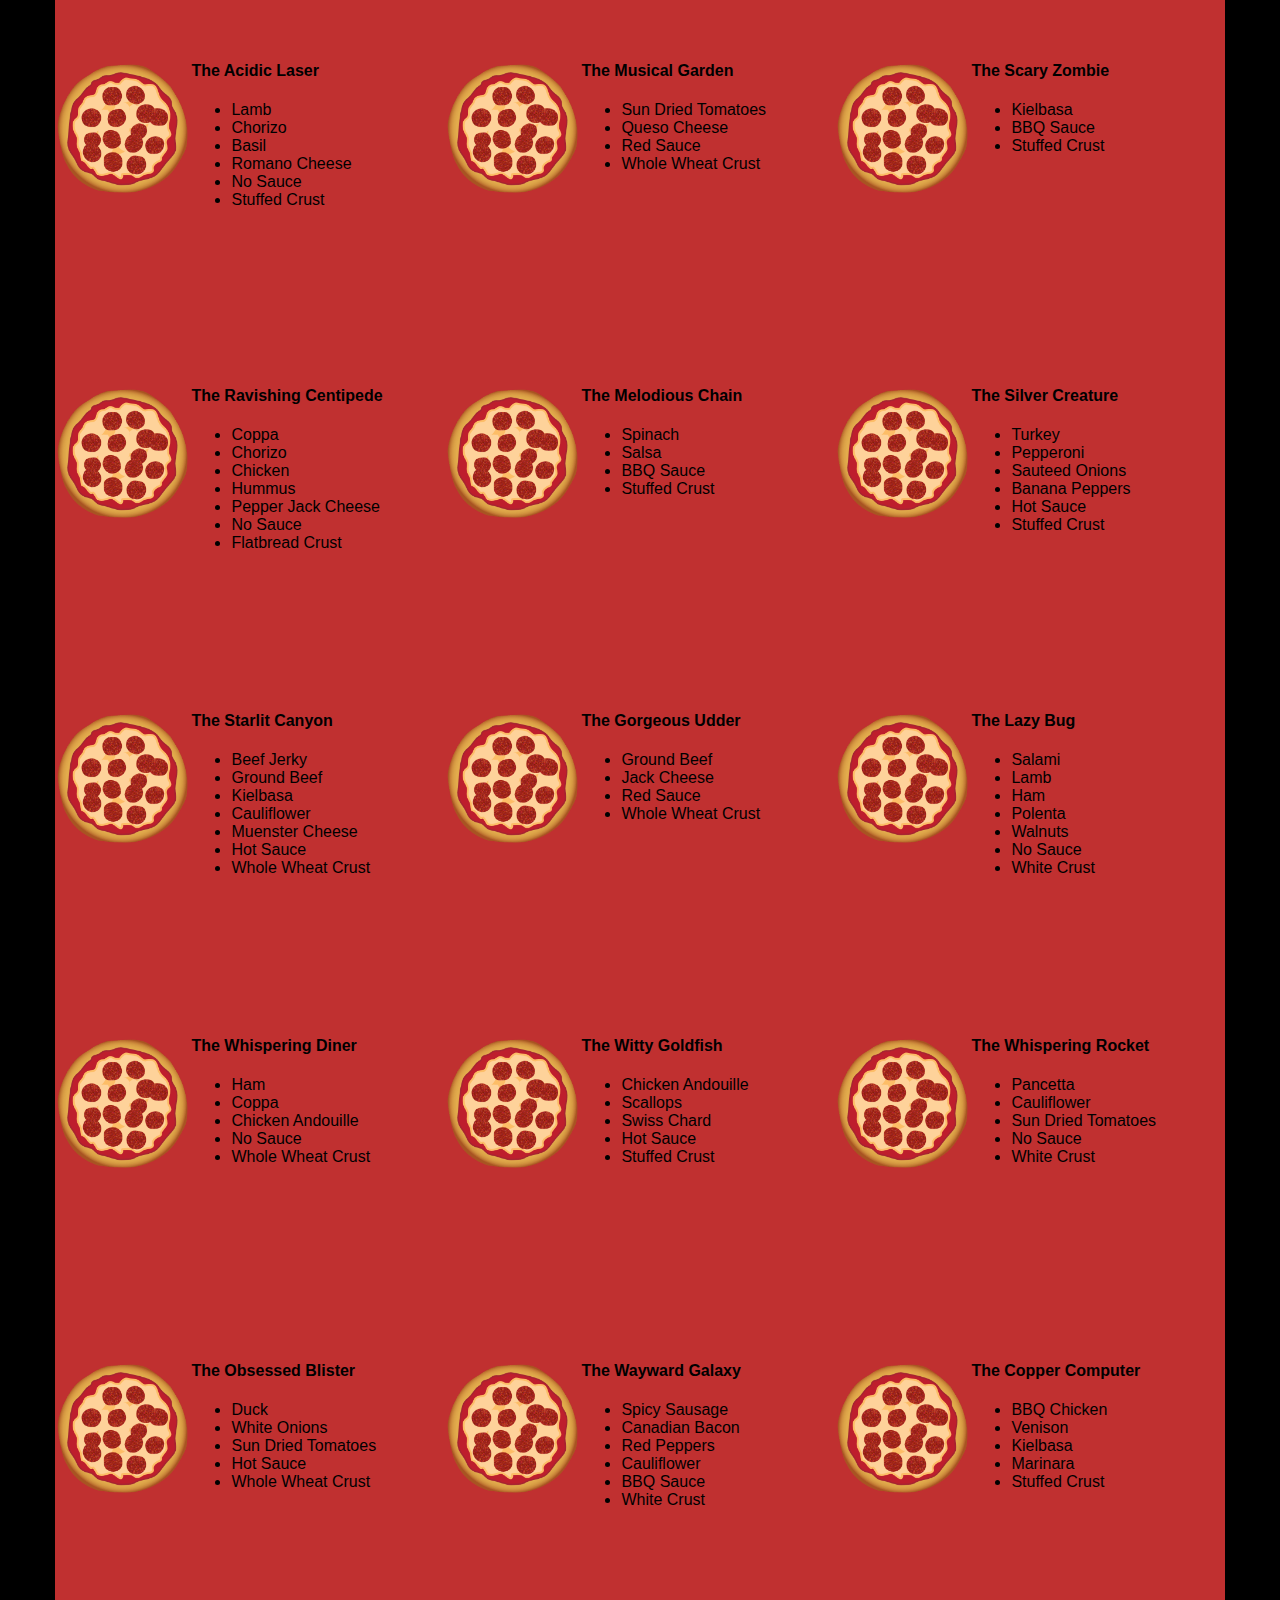
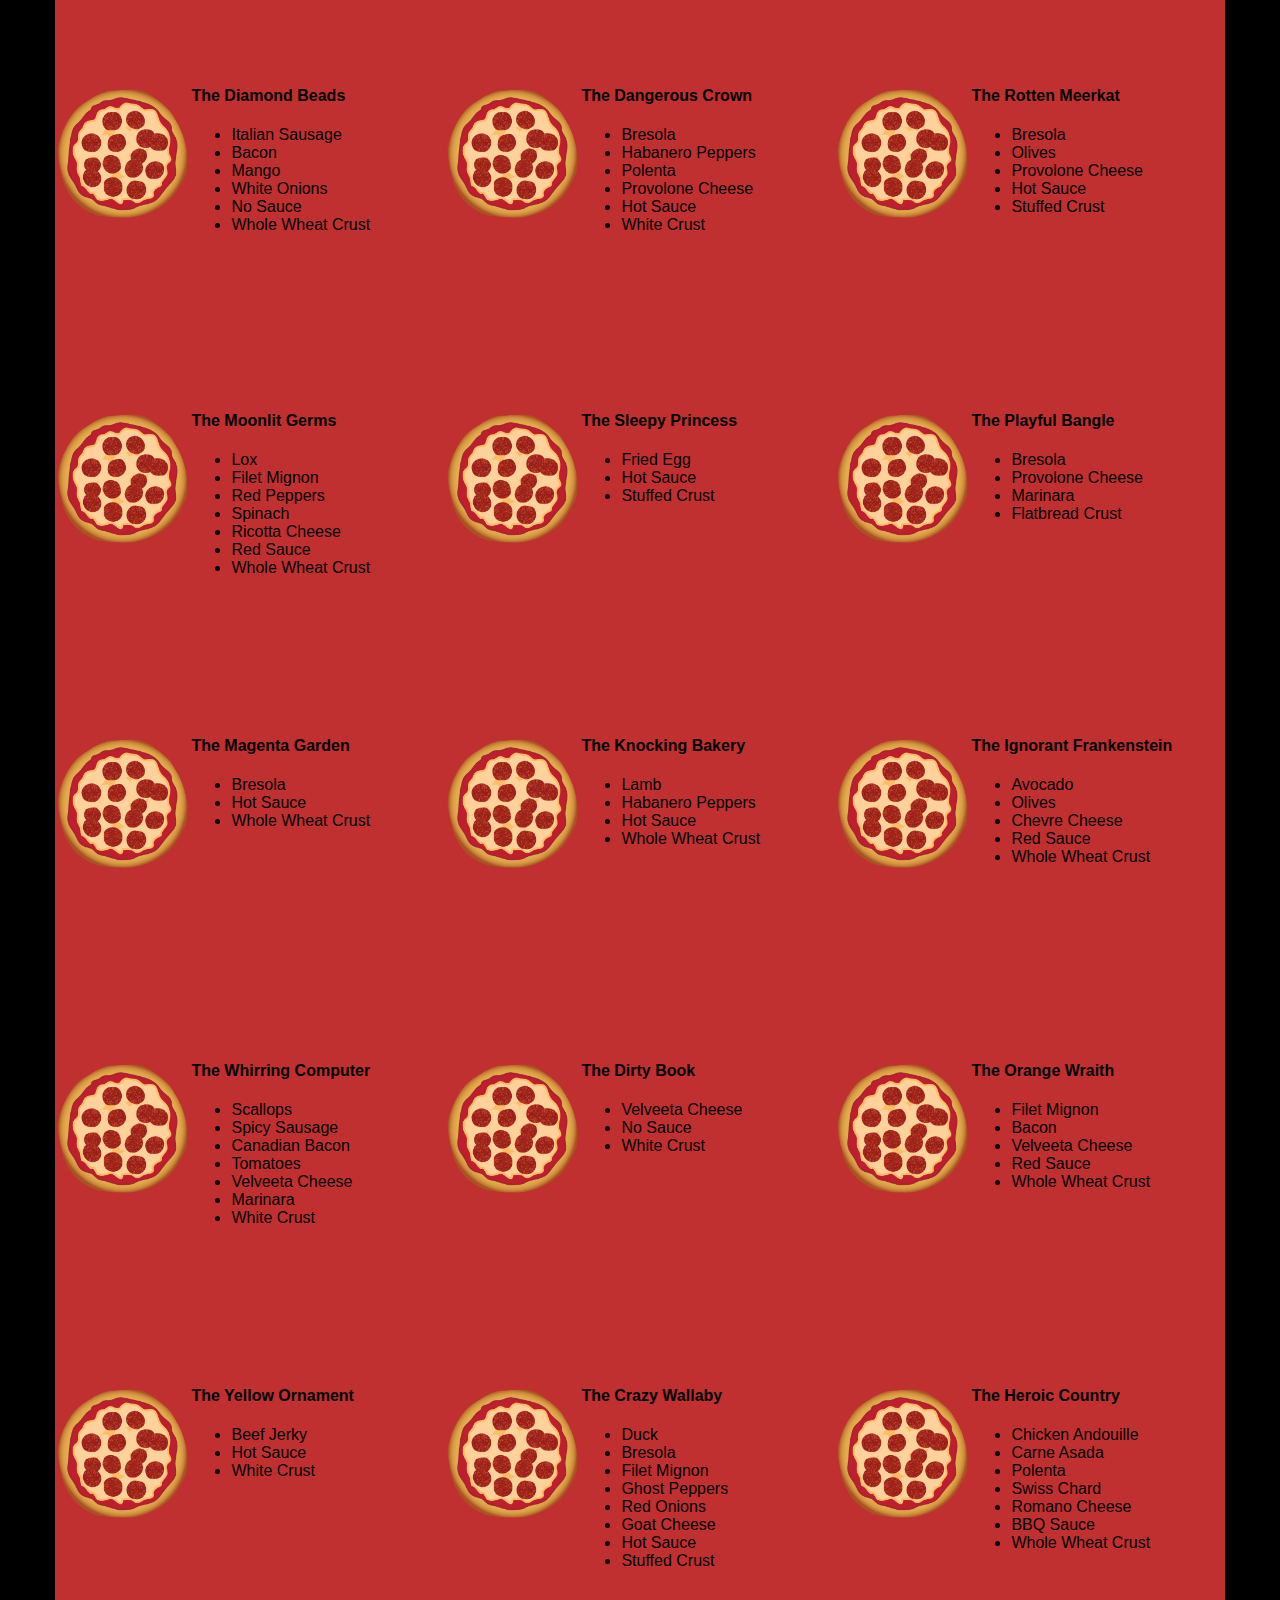
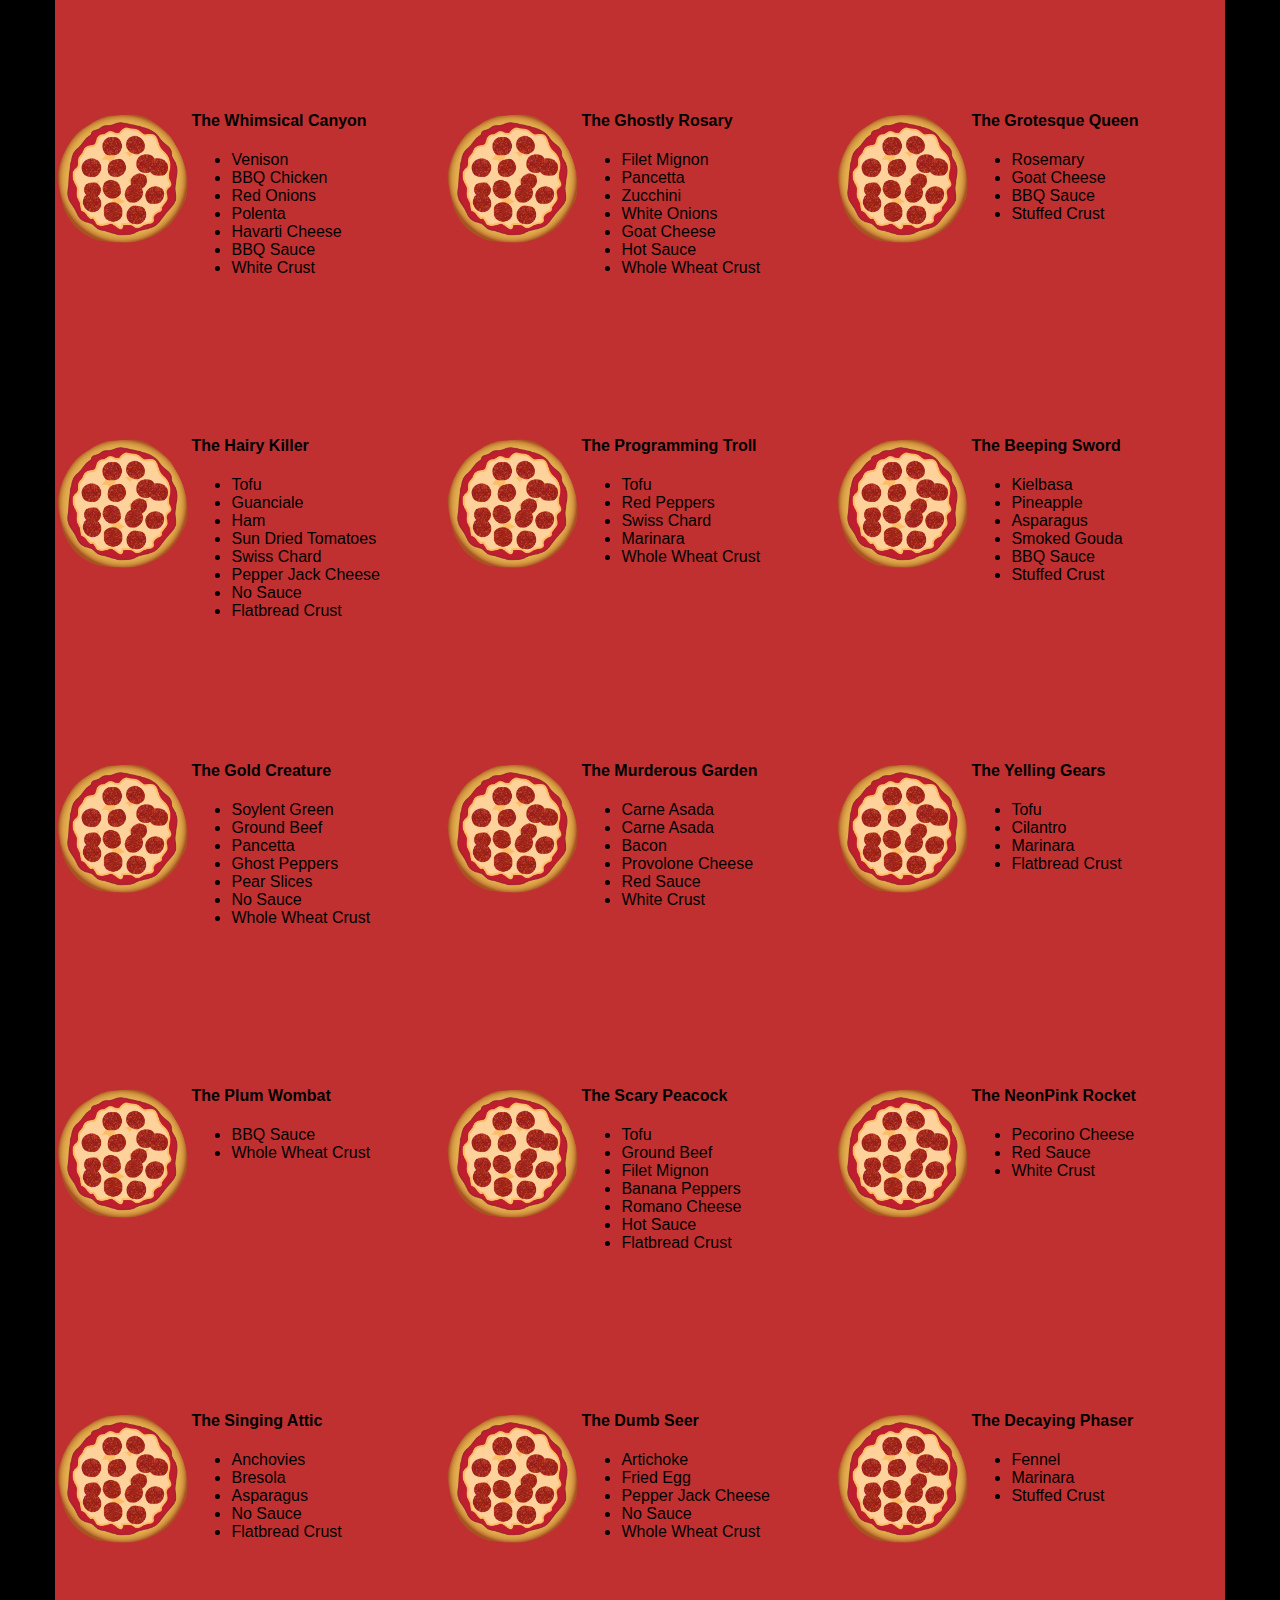
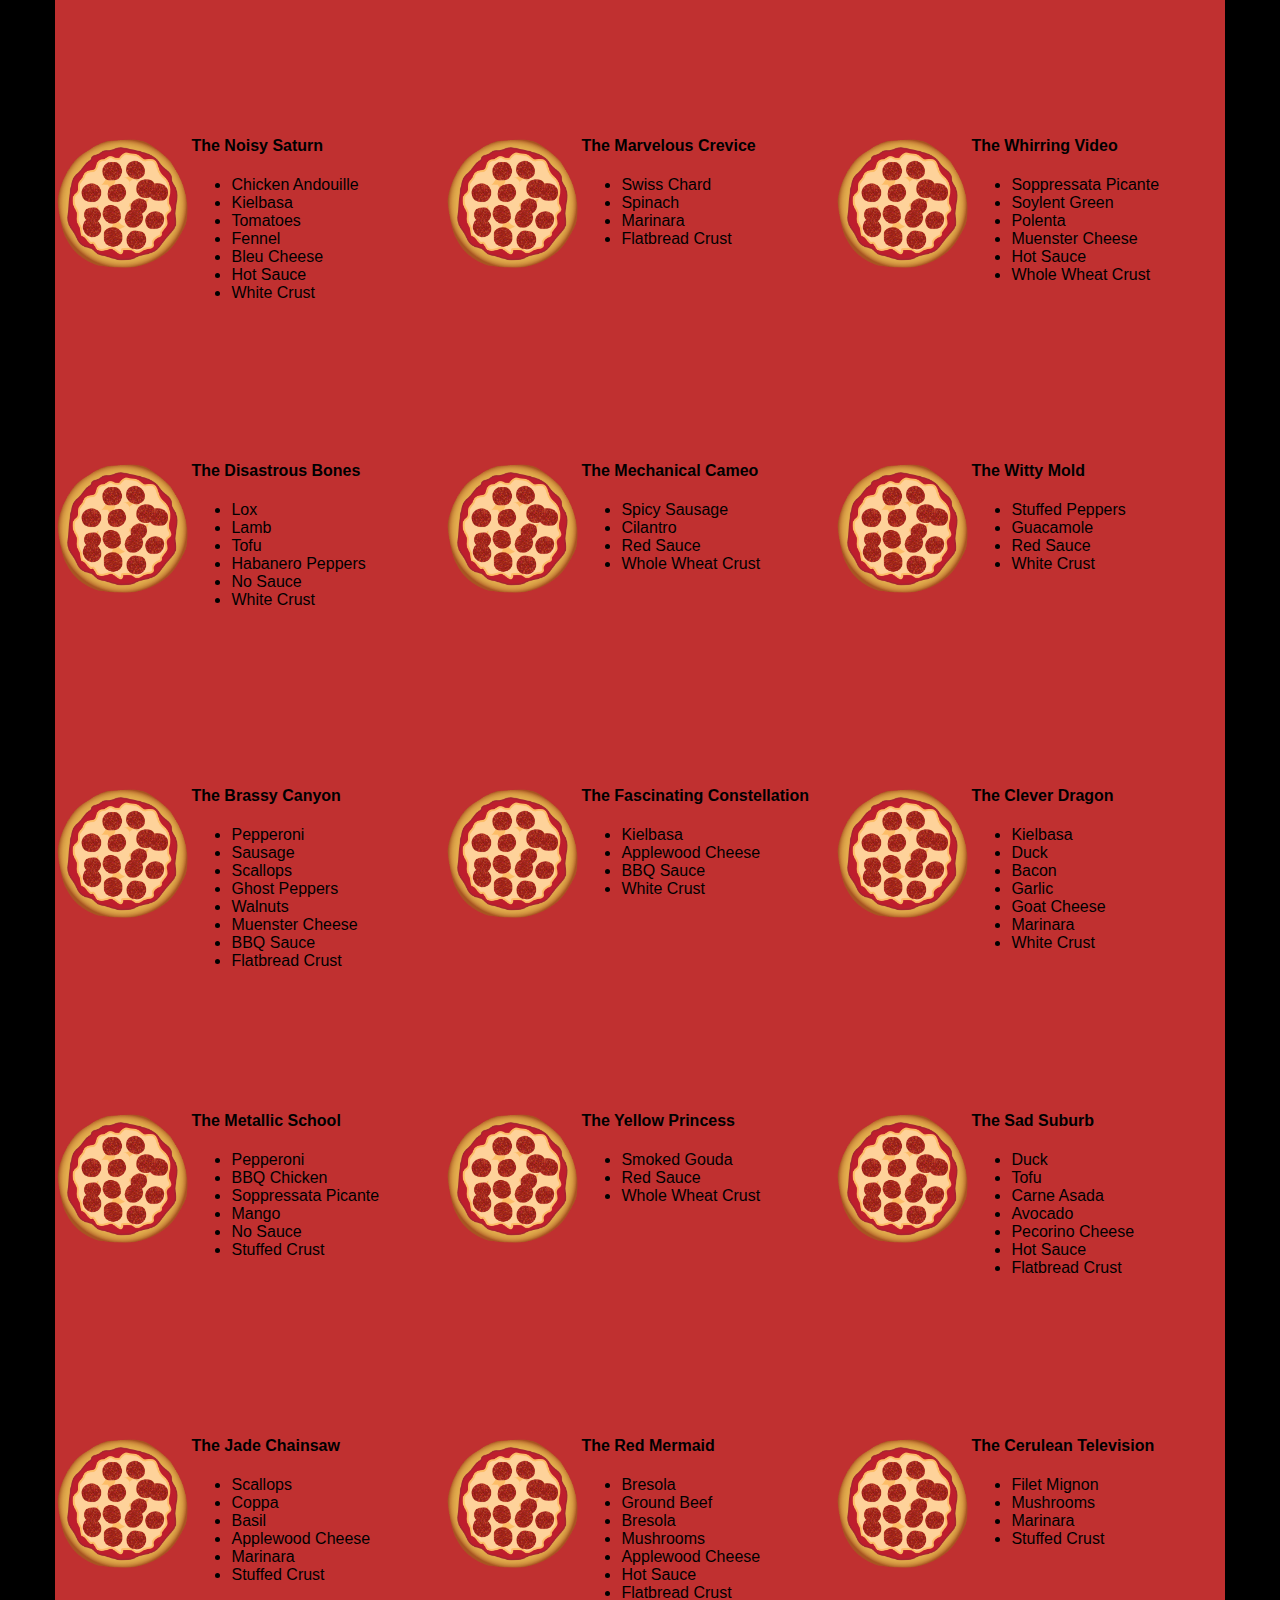
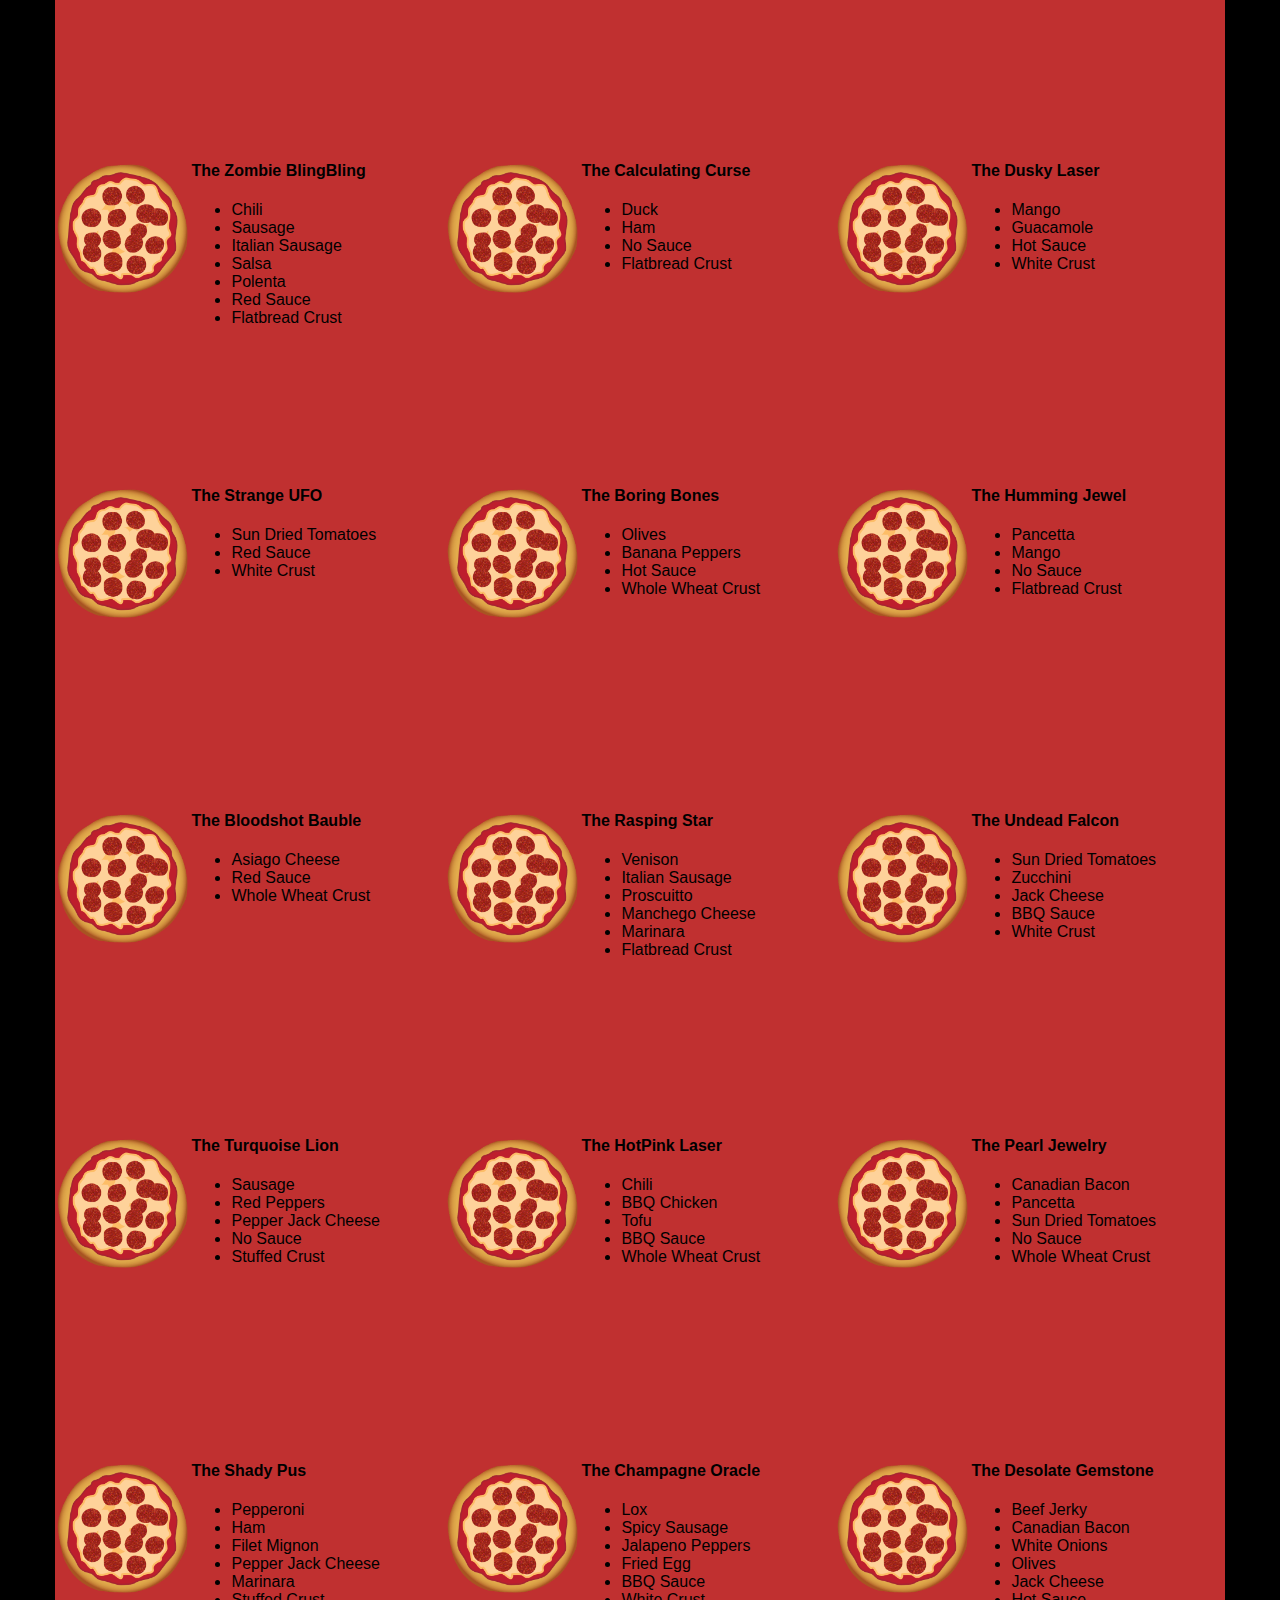
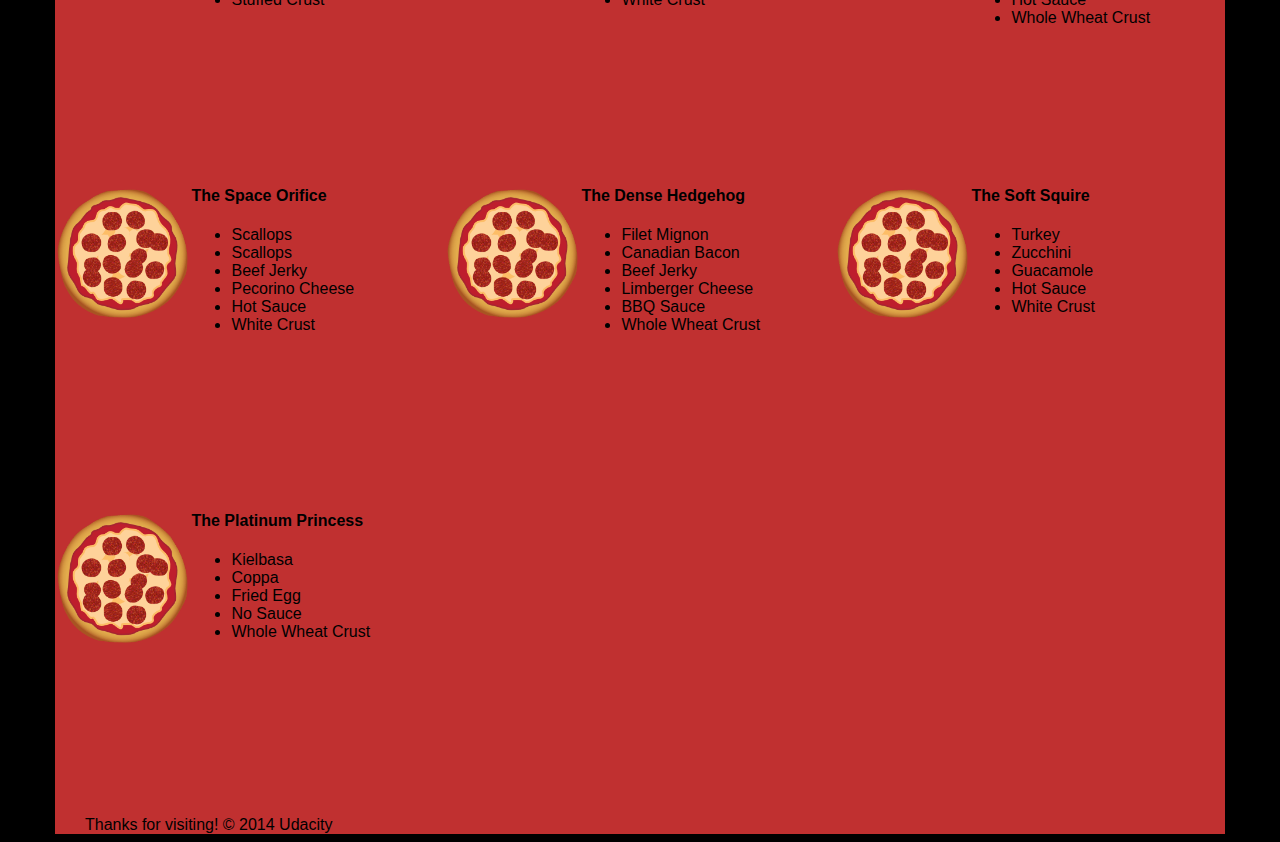
==== commit 71f0c7ac: "removed in line style for "randomPizzaContainer"" ====
--- a/views/pizza.html
+++ b/views/pizza.html
@@ -101,7 +101,7 @@
           </div>
         </div>
         <div id="randomPizzas" class="row">
-          <div id="pizza0" class="randomPizzaContainer" style="width:33.33%; height: 325px;">
+          <div id="pizza0" class="randomPizzaContainer" >
             <div style="width:35%">
               <img src="images/pizza-min.png" class="img-responsive">
             </div>
@@ -118,7 +118,7 @@
               </ul>
             </div>
           </div>
-          <div id="pizza1" class="randomPizzaContainer" style="width:33.33%; height: 325px;">
+          <div id="pizza1" class="randomPizzaContainer" >
             <div style="width:35%">
               <img src="images/pizza-min.png" class="img-responsive">
             </div>
@@ -177,6 +177,8 @@
 .randomPizzaContainer {
   float: left;
   display: flex;
+  width:33.33%;
+  height: 325px;
 }
 
 .randomPizzaContainer:after {
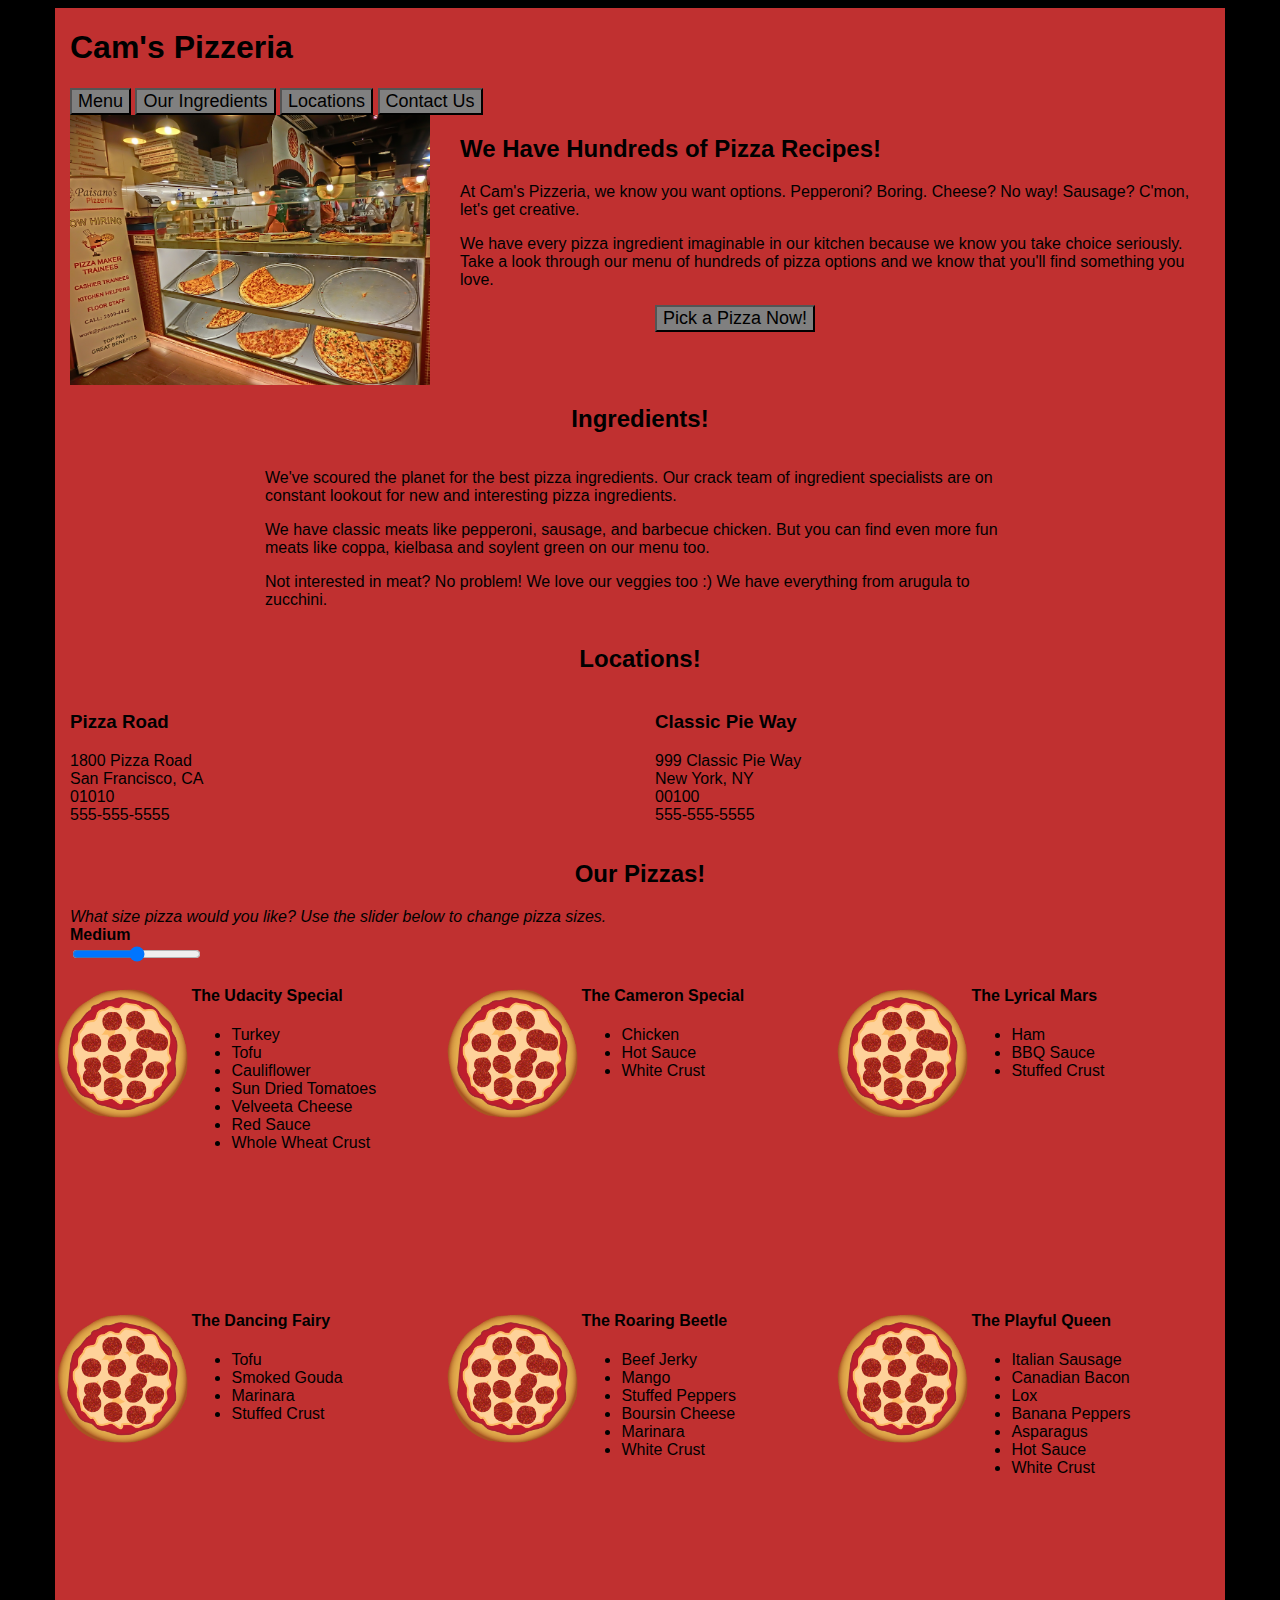
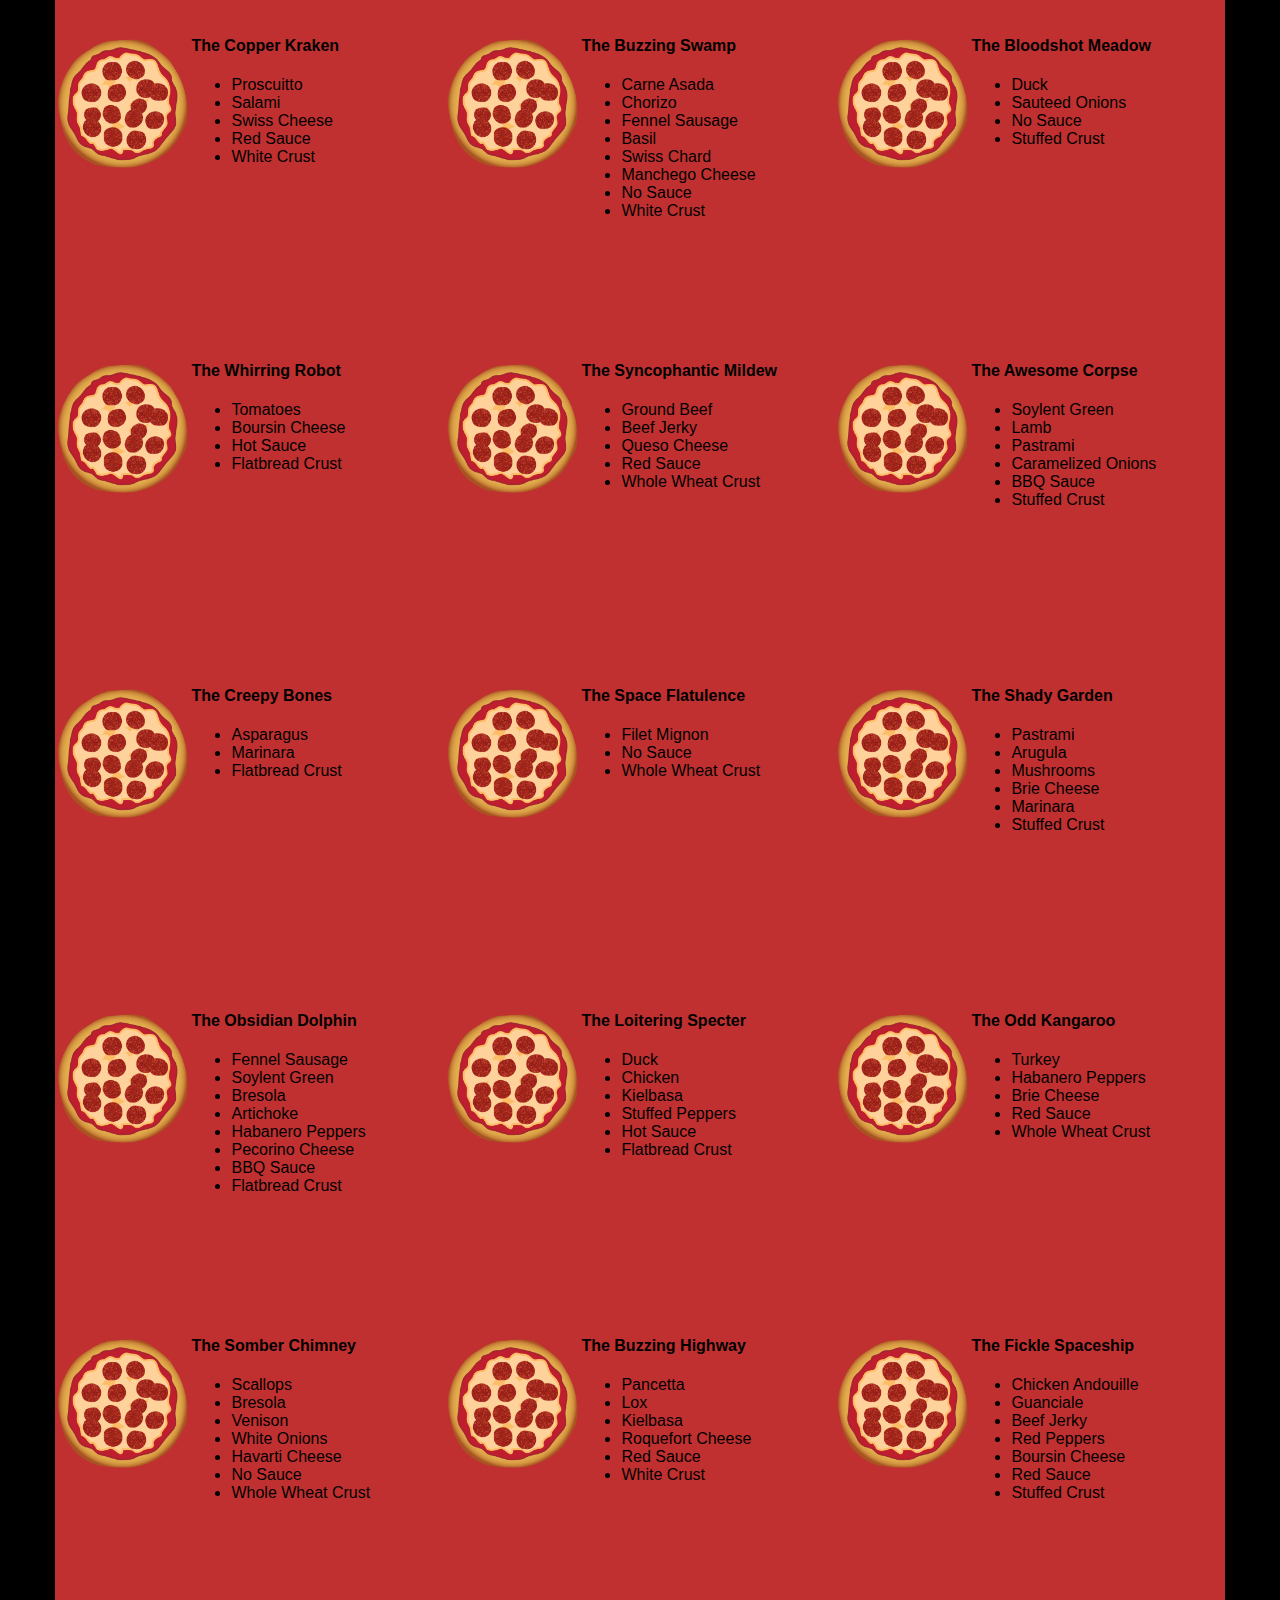
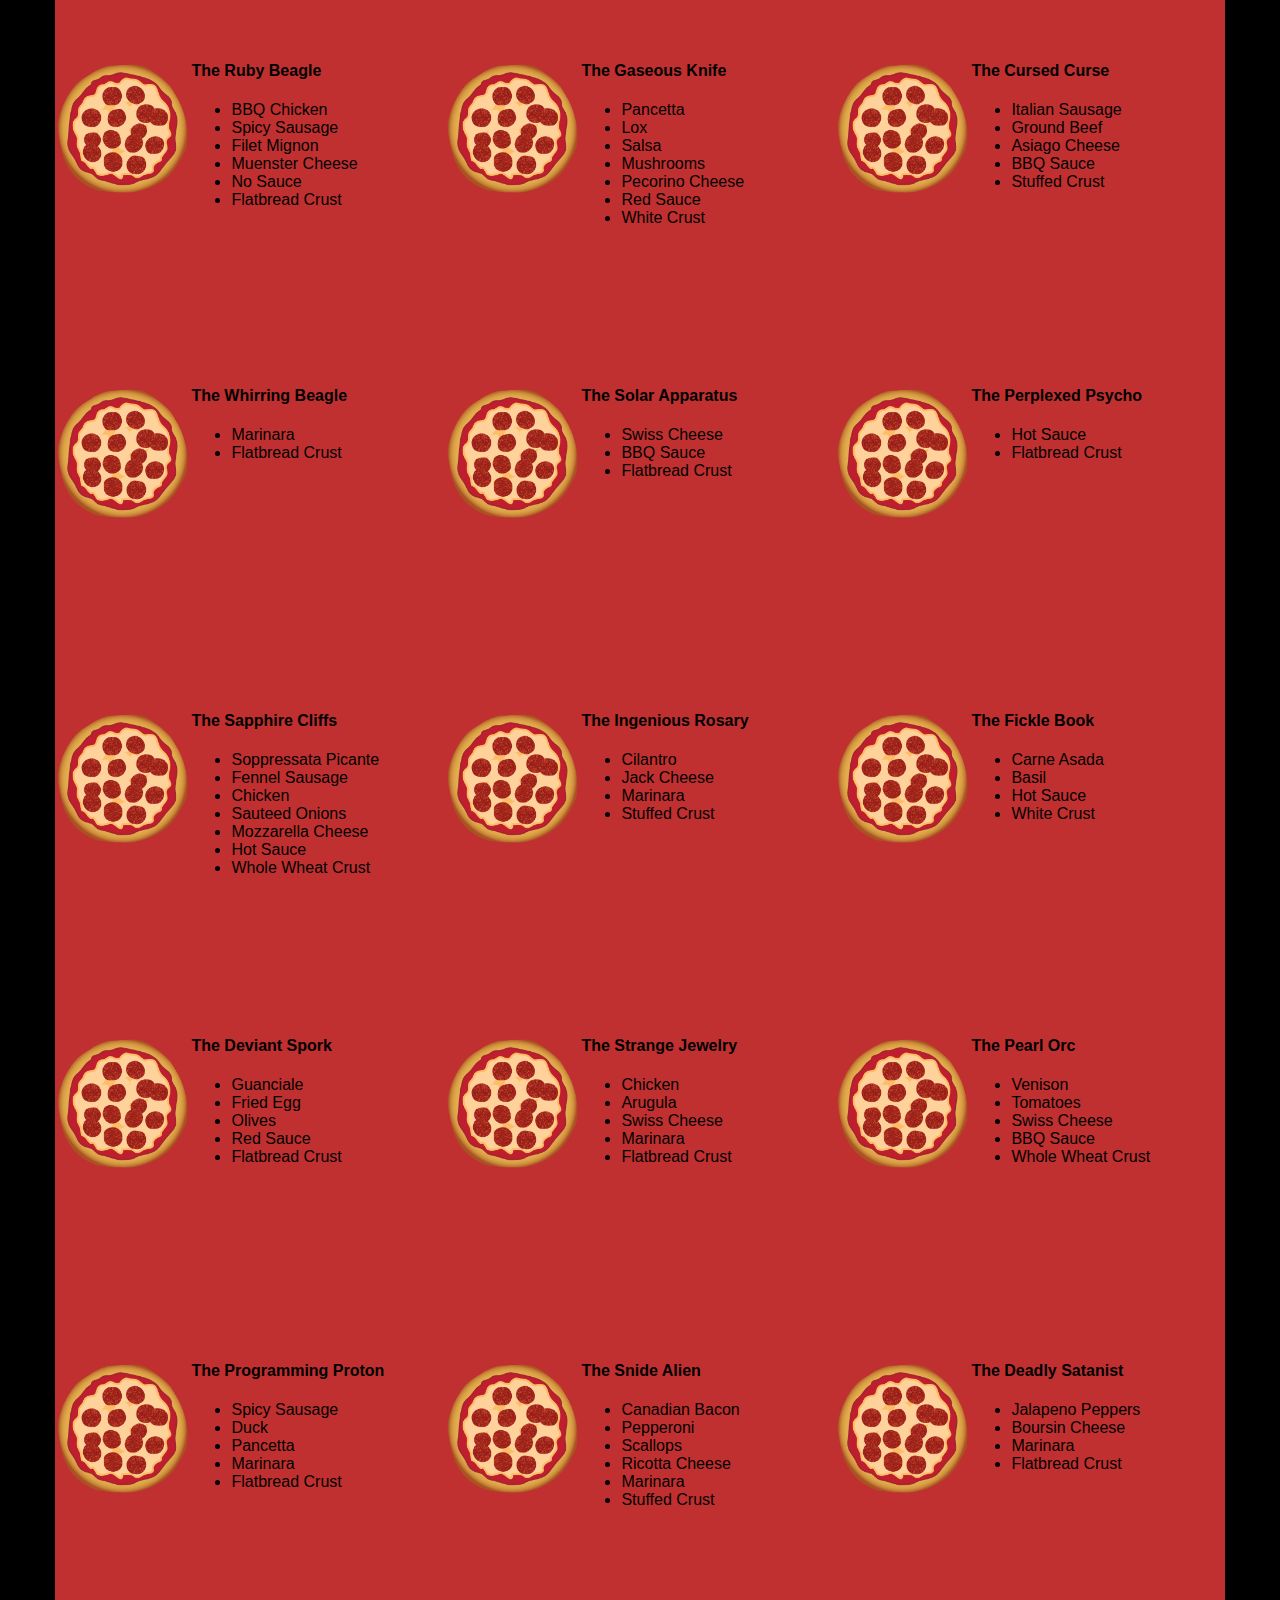
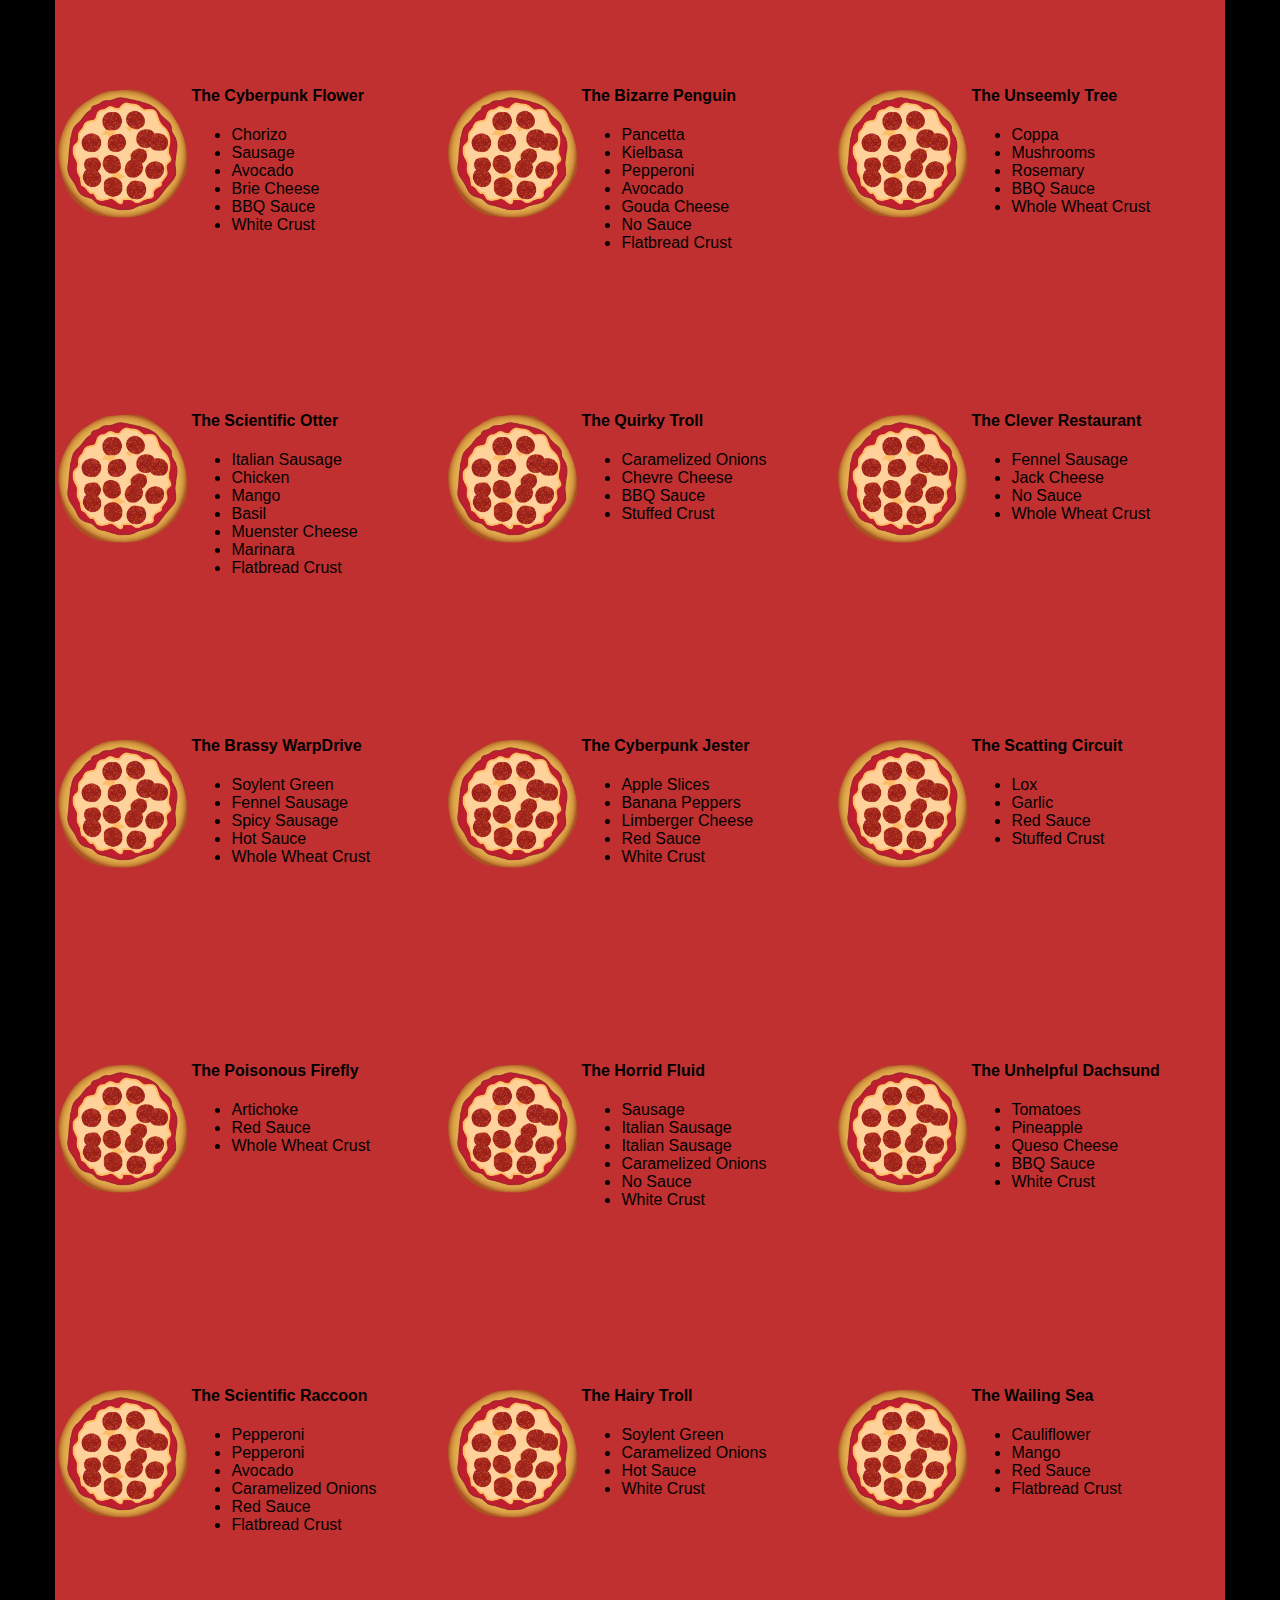
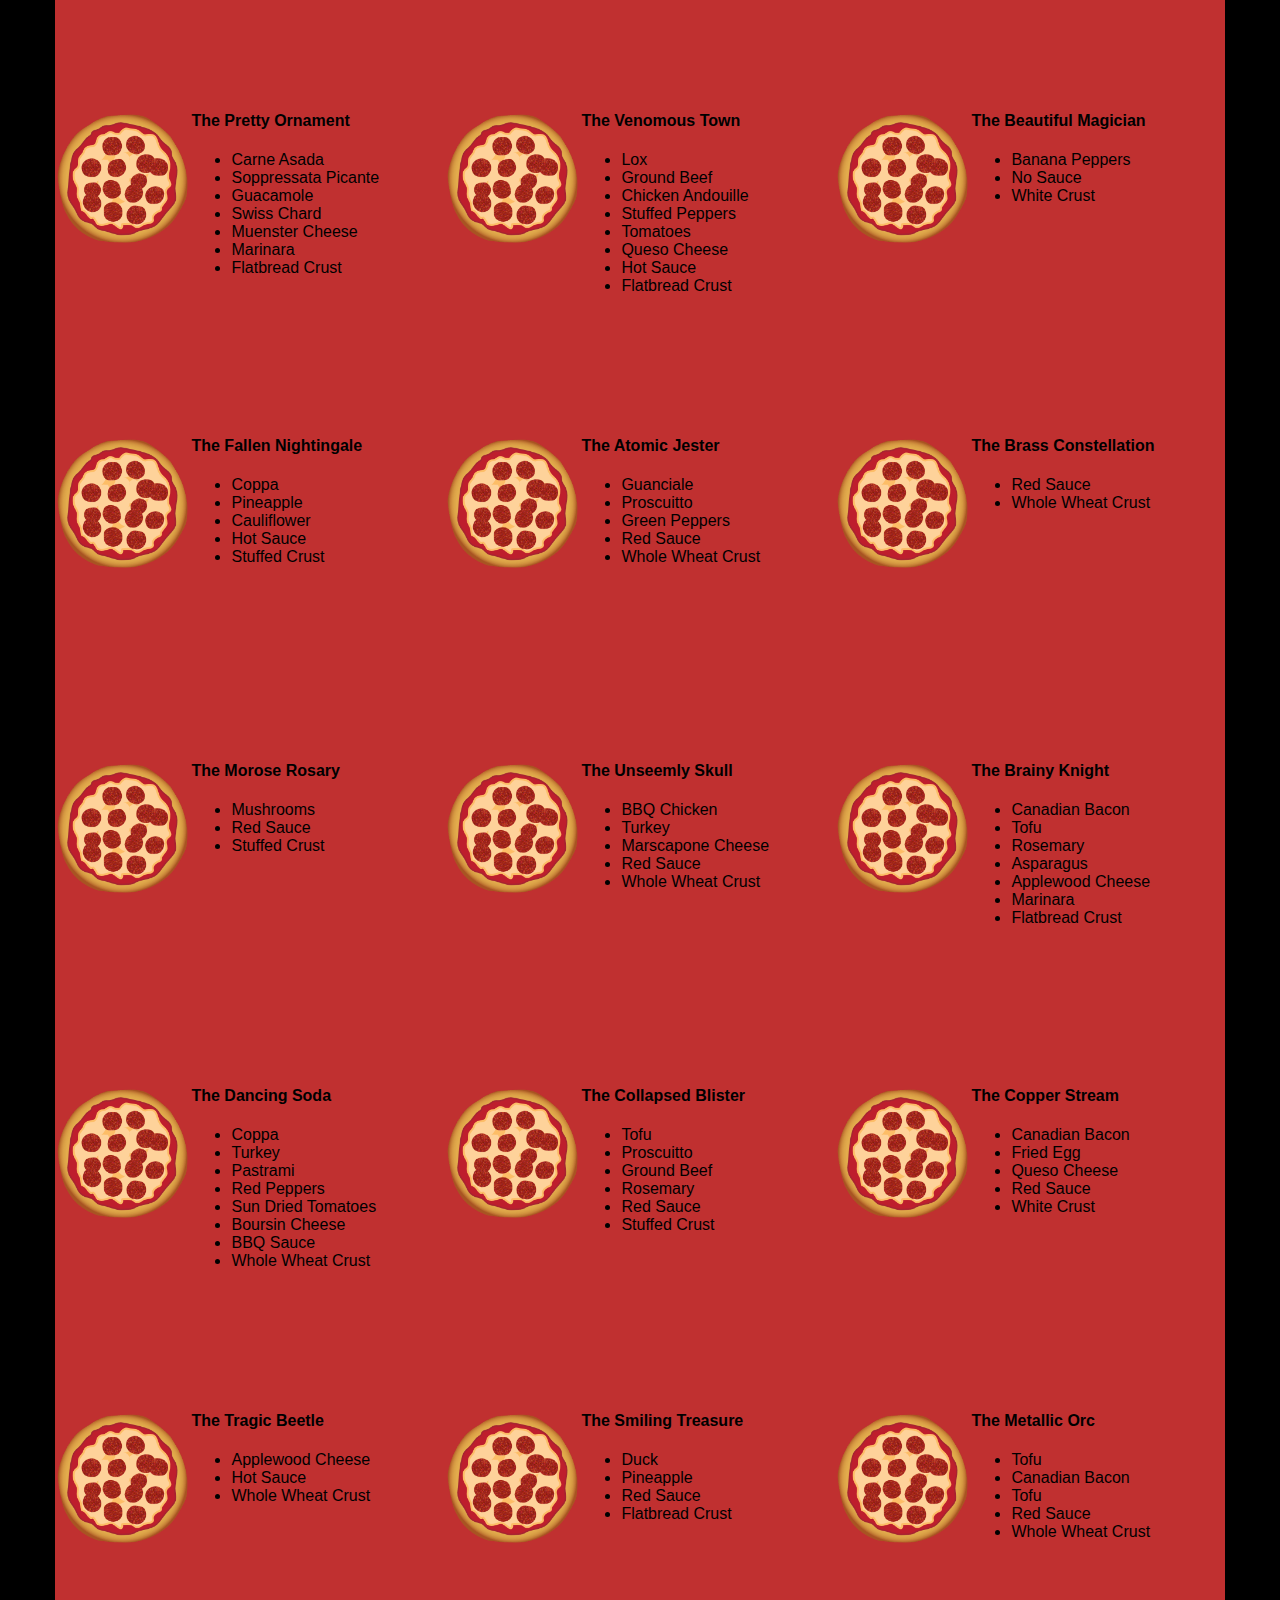
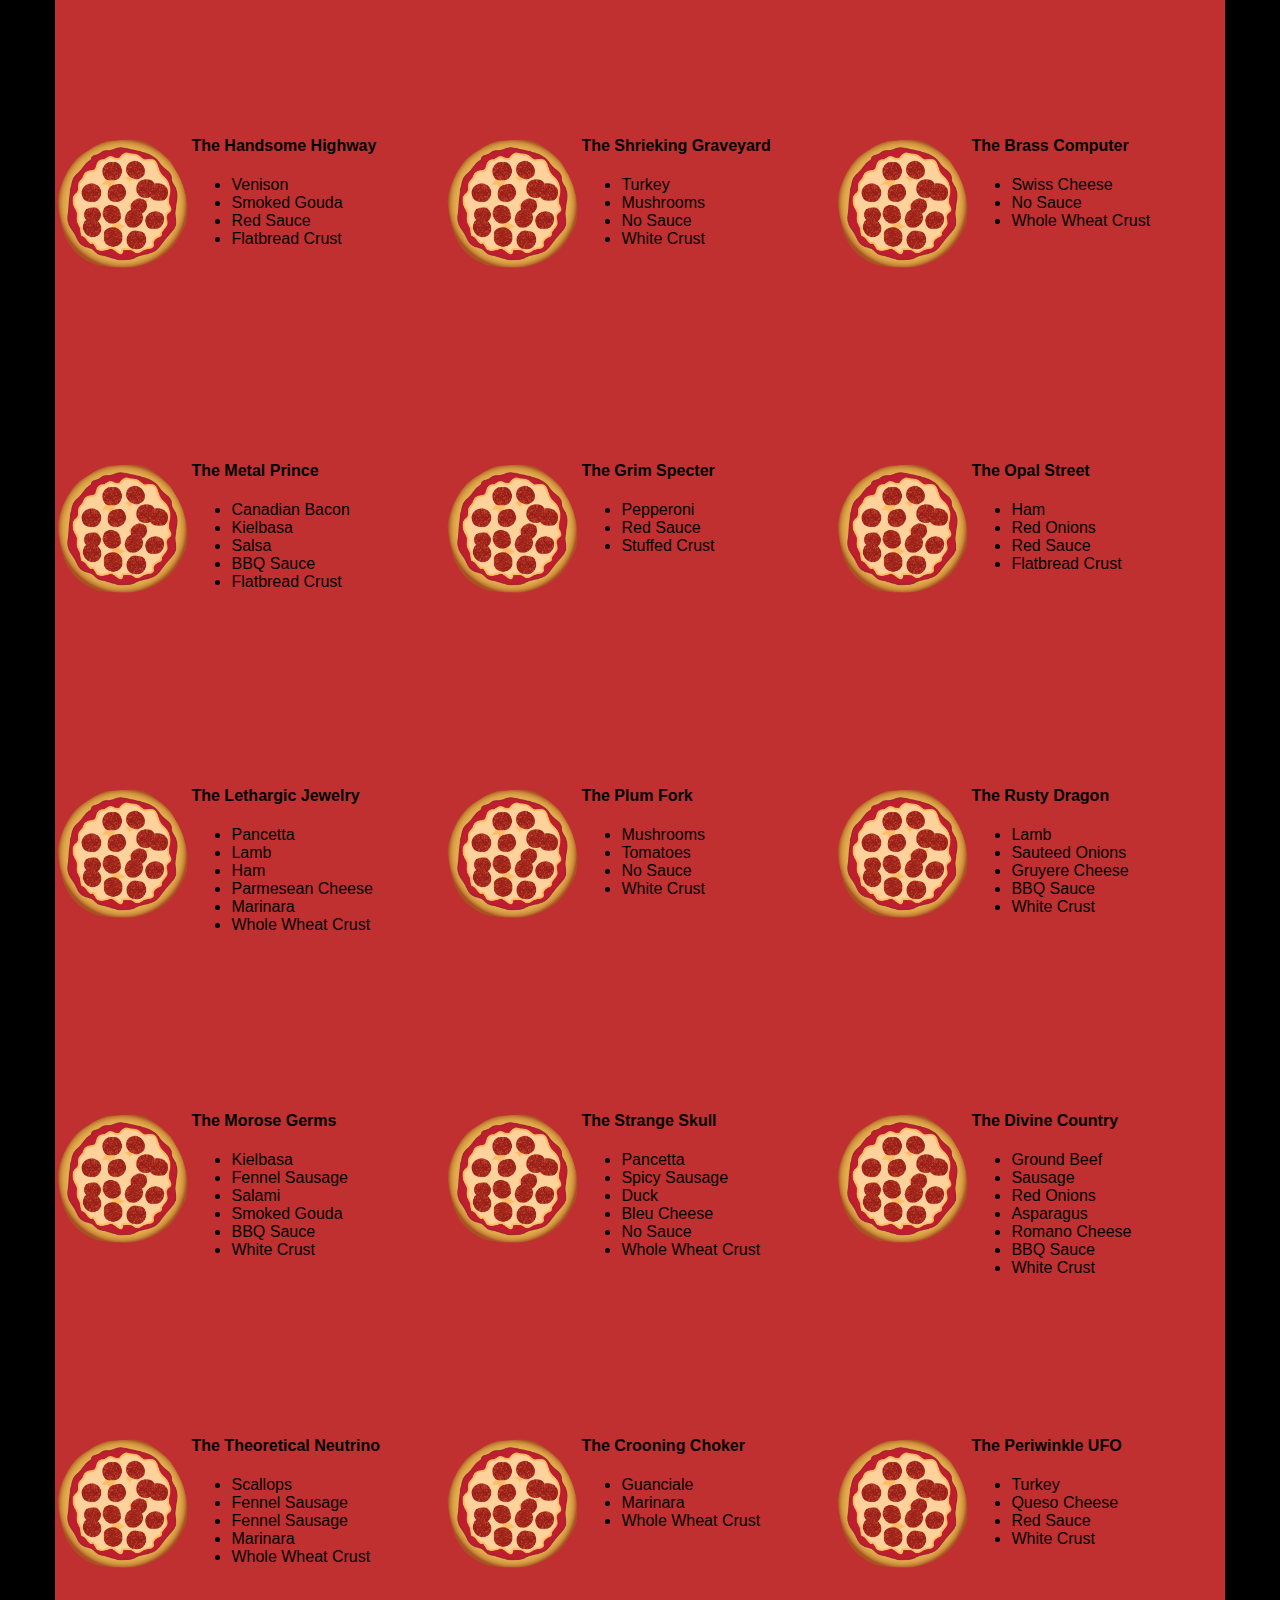
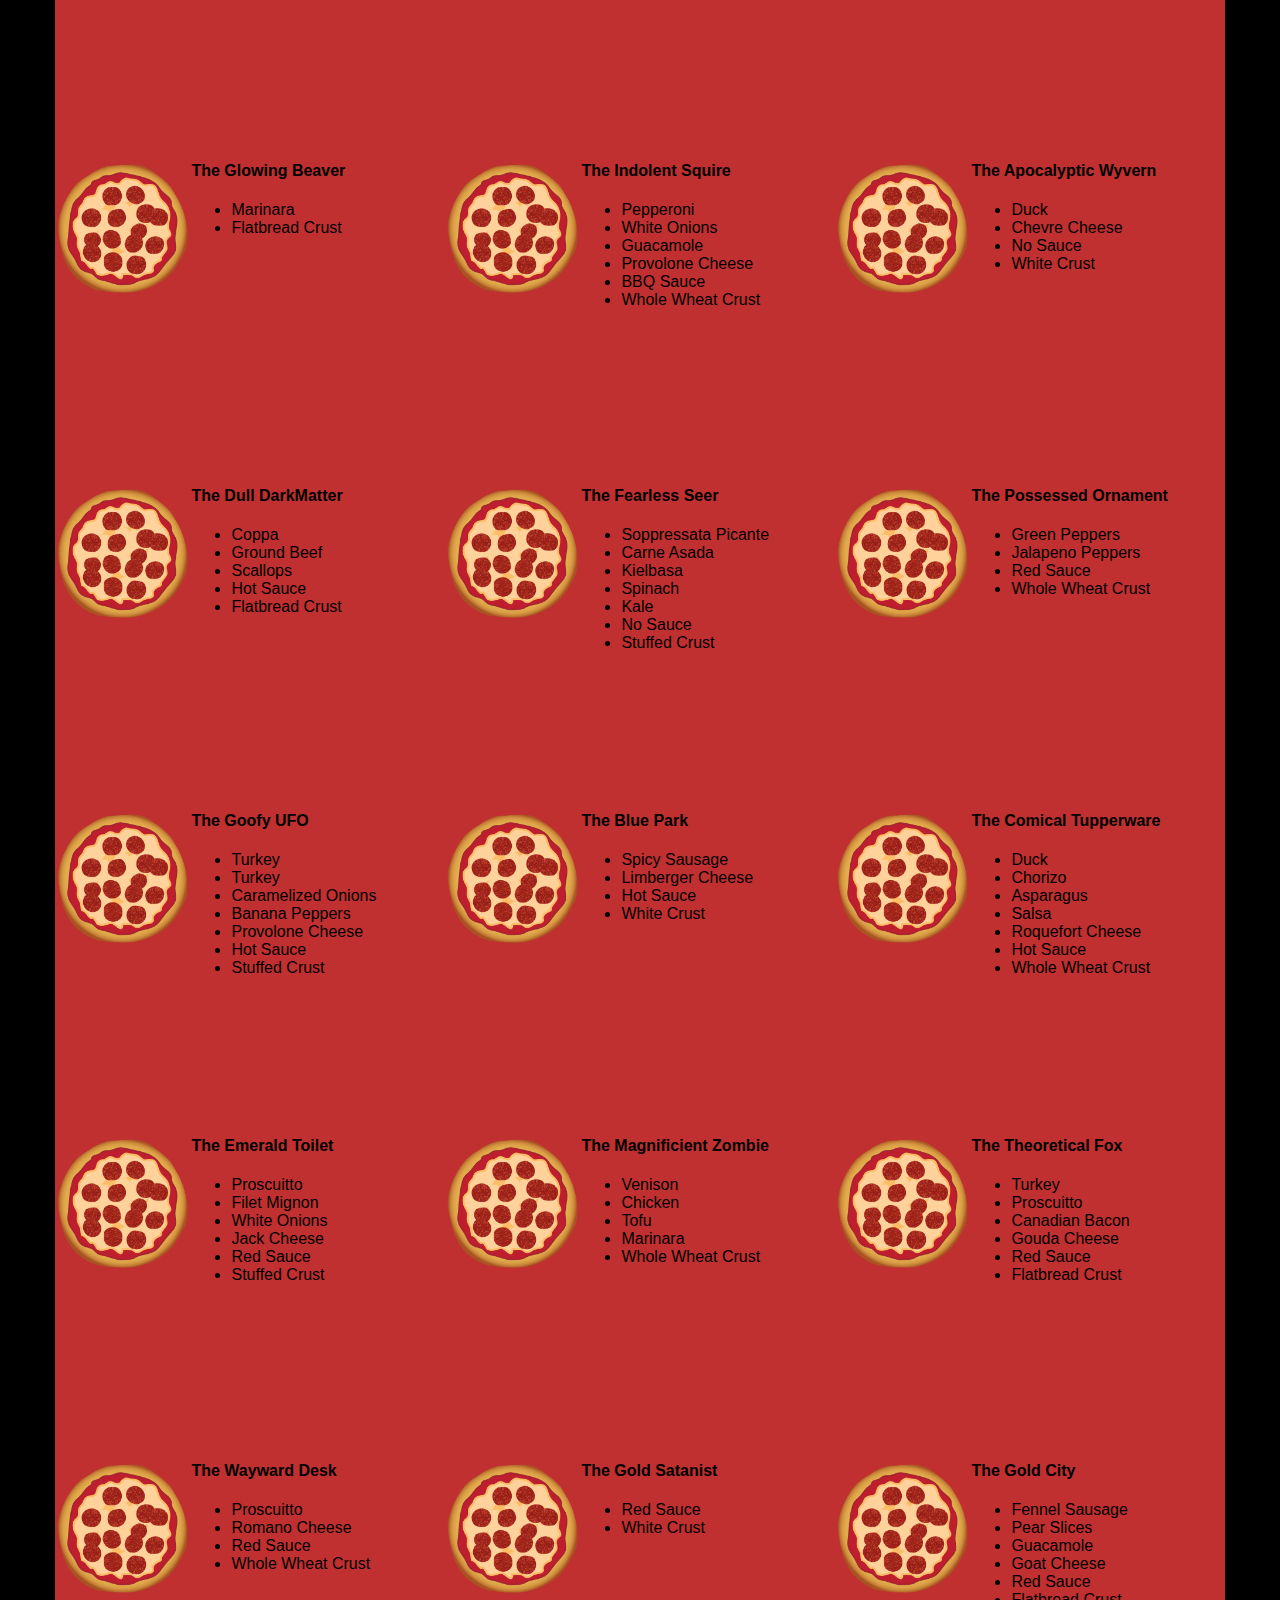
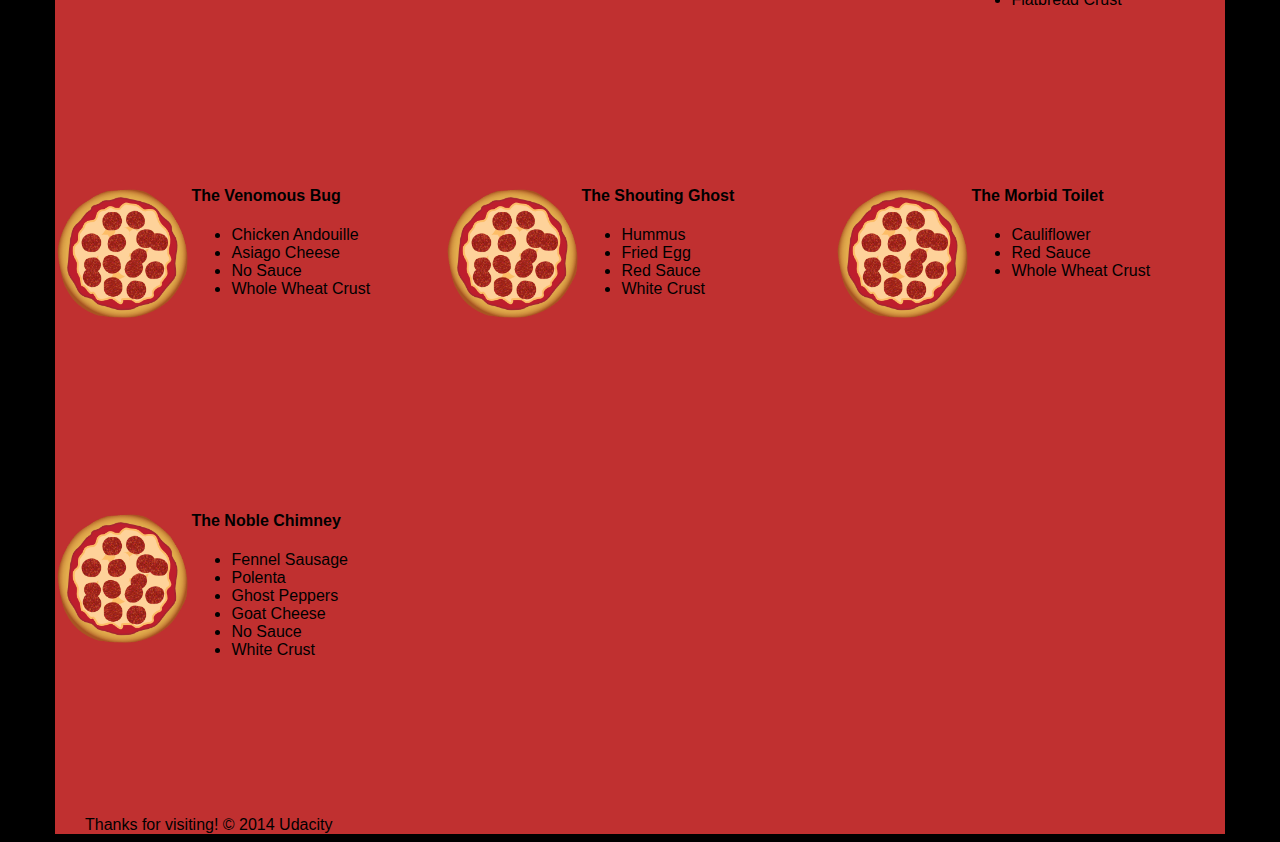
==== commit 1f60dae2: "formatting code - remove stray endtag" ====
--- a/views/pizza.html
+++ b/views/pizza.html
@@ -1,7 +1,59 @@
 <!DOCTYPE HTML>
 <html>
 <head>
+  <title>Perormance Matters</title>
+  <style>
+  * {
+  -webkit-box-sizing: border-box;
+  -moz-box-sizing: border-box;
+  -box-sizing: border-box;
+}
 
+body {
+  font-family: "Trebuchet MS", Helvetica, sans-serif;
+  background: black;
+}
+
+input {
+  background: grey;
+  font-size: 18px;
+}
+
+form {
+  display: inline-block;
+}
+
+.centered {
+  text-align: center;
+}
+
+#pizzaSize {
+  font-weight: 800;
+}
+
+.mover {
+  position: fixed;
+  width: 256px;
+  z-index: -1;
+}
+
+.randomPizzaContainer {
+  float: left;
+  display: flex;
+  width:33.33%;
+  height: 325px;
+}
+
+.randomPizzaContainer:after {
+  content: "";
+  display: table;
+  clear:both;
+}
+
+ .container {
+  background-color: rgba(240, 60, 60, 0.8);
+}
+</style>
 </head>
 
 <body>
@@ -35,7 +87,7 @@
     </div>
     <div id="callToAction" class="row">
       <div class="col-md-4">
-        <img src="images/pizzeria-min.jpg" class="img-responsive"> <!-- Image credit to: http://commons.wikimedia.org/wiki/File:HK_TST_night_%E5%98%89%E8%98%AD%E9%81%93_Granville_Road_restaurant_Paisano's_Pizzeria_pizza_Dec-2013.JPG -->
+        <img src="images/pizzeria-min.jpg" class="img-responsive" alt="the pizzeria"> <!-- Image credit to: http://commons.wikimedia.org/wiki/File:HK_TST_night_%E5%98%89%E8%98%AD%E9%81%93_Granville_Road_restaurant_Paisano's_Pizzeria_pizza_Dec-2013.JPG -->
       </div>
       <div class="col-md-8">
         <div class="row">
@@ -97,13 +149,13 @@
           </div>
           <div id="pizzaSize" class="col-md-6">Medium</div>
           <div class="col-md-12">
-            <input id="sizeSlider" type="range" min="1" max="3" value="2" step="1" onchange="resizePizzas(this.value)"></input>
+            <input id="sizeSlider" type="range" min="1" max="3" value="2" step="1" onchange="resizePizzas(this.value)" ></input>
           </div>
         </div>
         <div id="randomPizzas" class="row">
           <div id="pizza0" class="randomPizzaContainer" >
             <div style="width:35%">
-              <img src="images/pizza-min.png" class="img-responsive">
+              <img src="images/pizza-min.png" class="img-responsive" alt="a Pizza">
             </div>
             <div style="width:65%">
               <h4>The Udacity Special</h4>
@@ -120,7 +172,7 @@
           </div>
           <div id="pizza1" class="randomPizzaContainer" >
             <div style="width:35%">
-              <img src="images/pizza-min.png" class="img-responsive">
+              <img src="images/pizza-min.png" class="img-responsive" alt="a pizza">
             </div>
             <div style="width:65%">
               <h4>The Cameron Special</h4>
@@ -139,60 +191,7 @@
   <script type="text/javascript" src="js/main.js"></script>
   <!--
   <link rel="stylesheet" href="css/style.css">-->
-  <style>
-  * {
-  -webkit-box-sizing: border-box;
-  -moz-box-sizing: border-box;
-  -box-sizing: border-box;
-}
 
-body {
-  font-family: "Trebuchet MS", Helvetica, sans-serif;
-  background: black;
-}
-
-input {
-  background: grey;
-  font-size: 18px;
-}
-
-form {
-  display: inline-block;
-}
-
-.centered {
-  text-align: center;
-}
-
-#pizzaSize {
-  font-weight: 800;
-}
-
-.mover {
-  position: fixed;
-  width: 256px;
-  z-index: -1;
-}
-
-.randomPizzaContainer {
-  float: left;
-  display: flex;
-  width:33.33%;
-  height: 325px;
-}
-
-.randomPizzaContainer:after {
-  content: "";
-  display: table;
-  clear:both;
-}
-
- .container {
-  background-color: rgba(240, 60, 60, 0.8);
-}
-</style>
   <link rel="stylesheet" href="css/bootstrap-grid.css">
 </body>
-
 </html>
-</html>
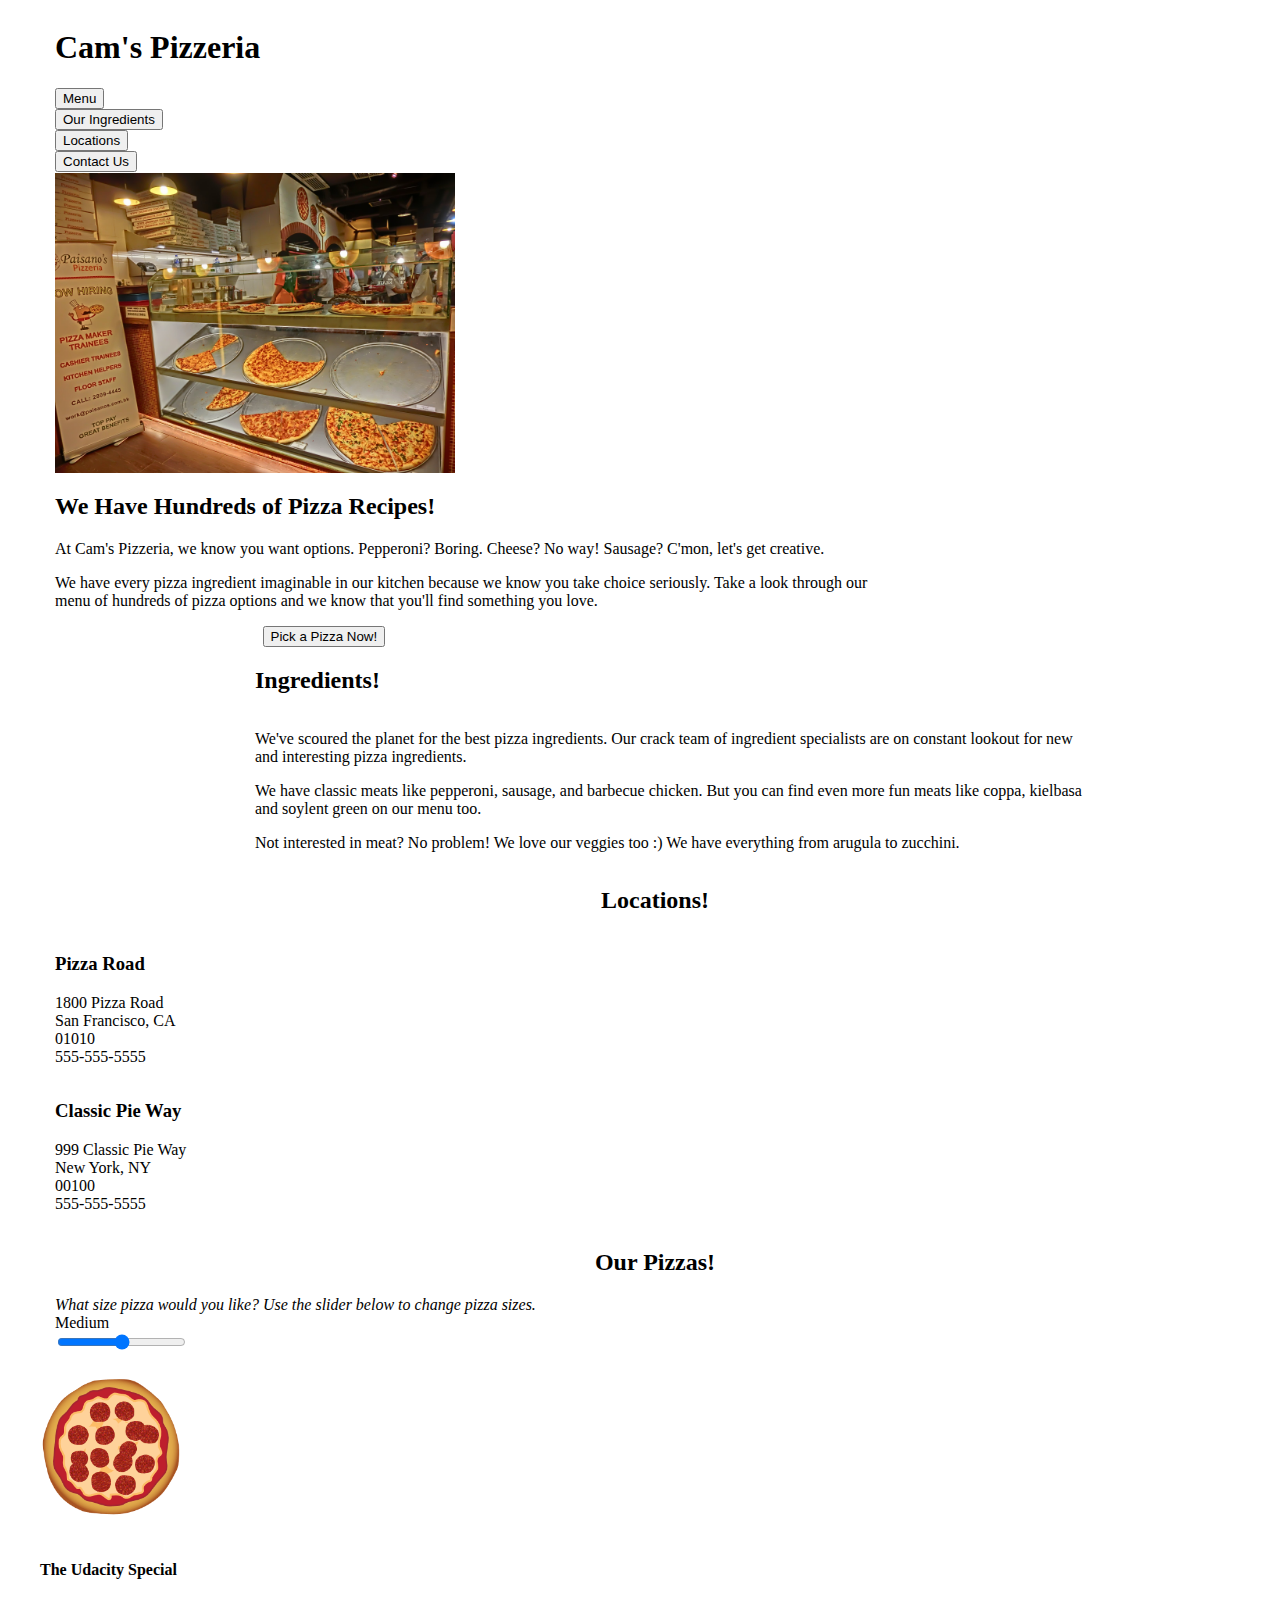
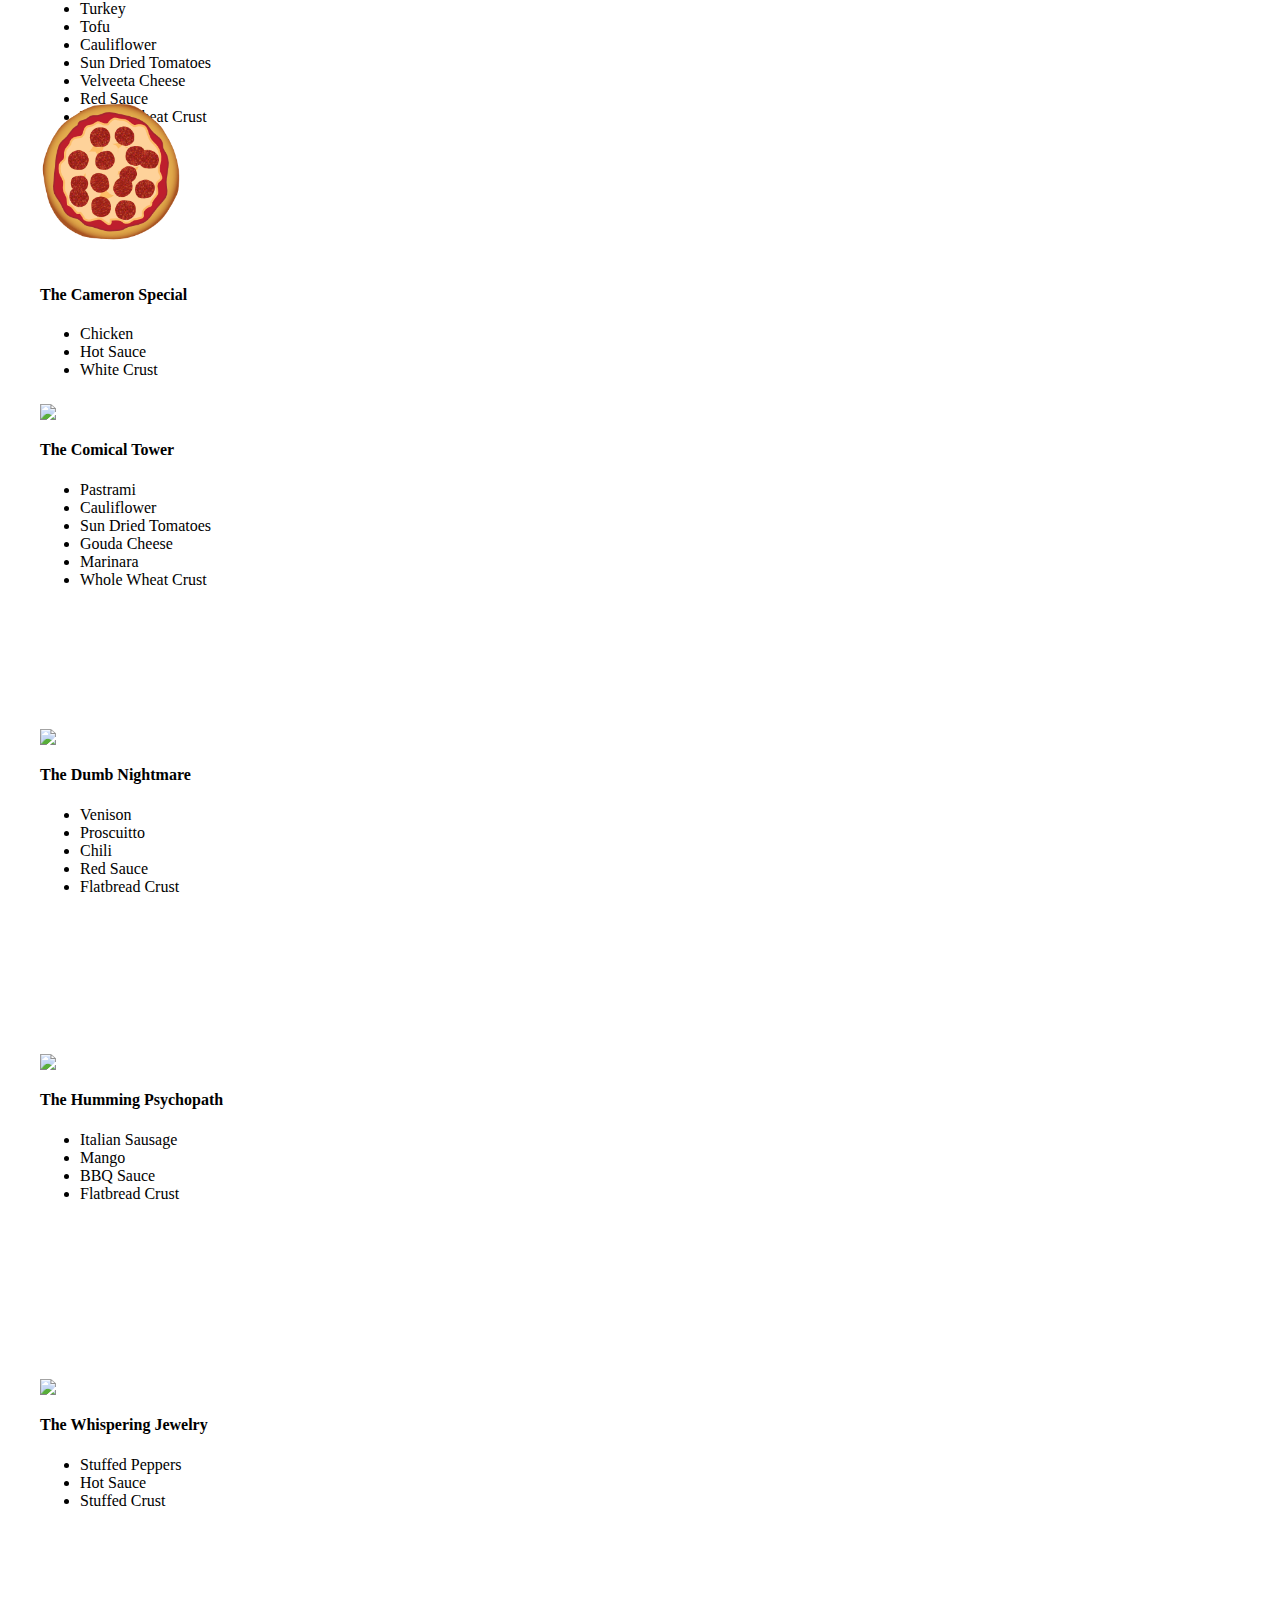
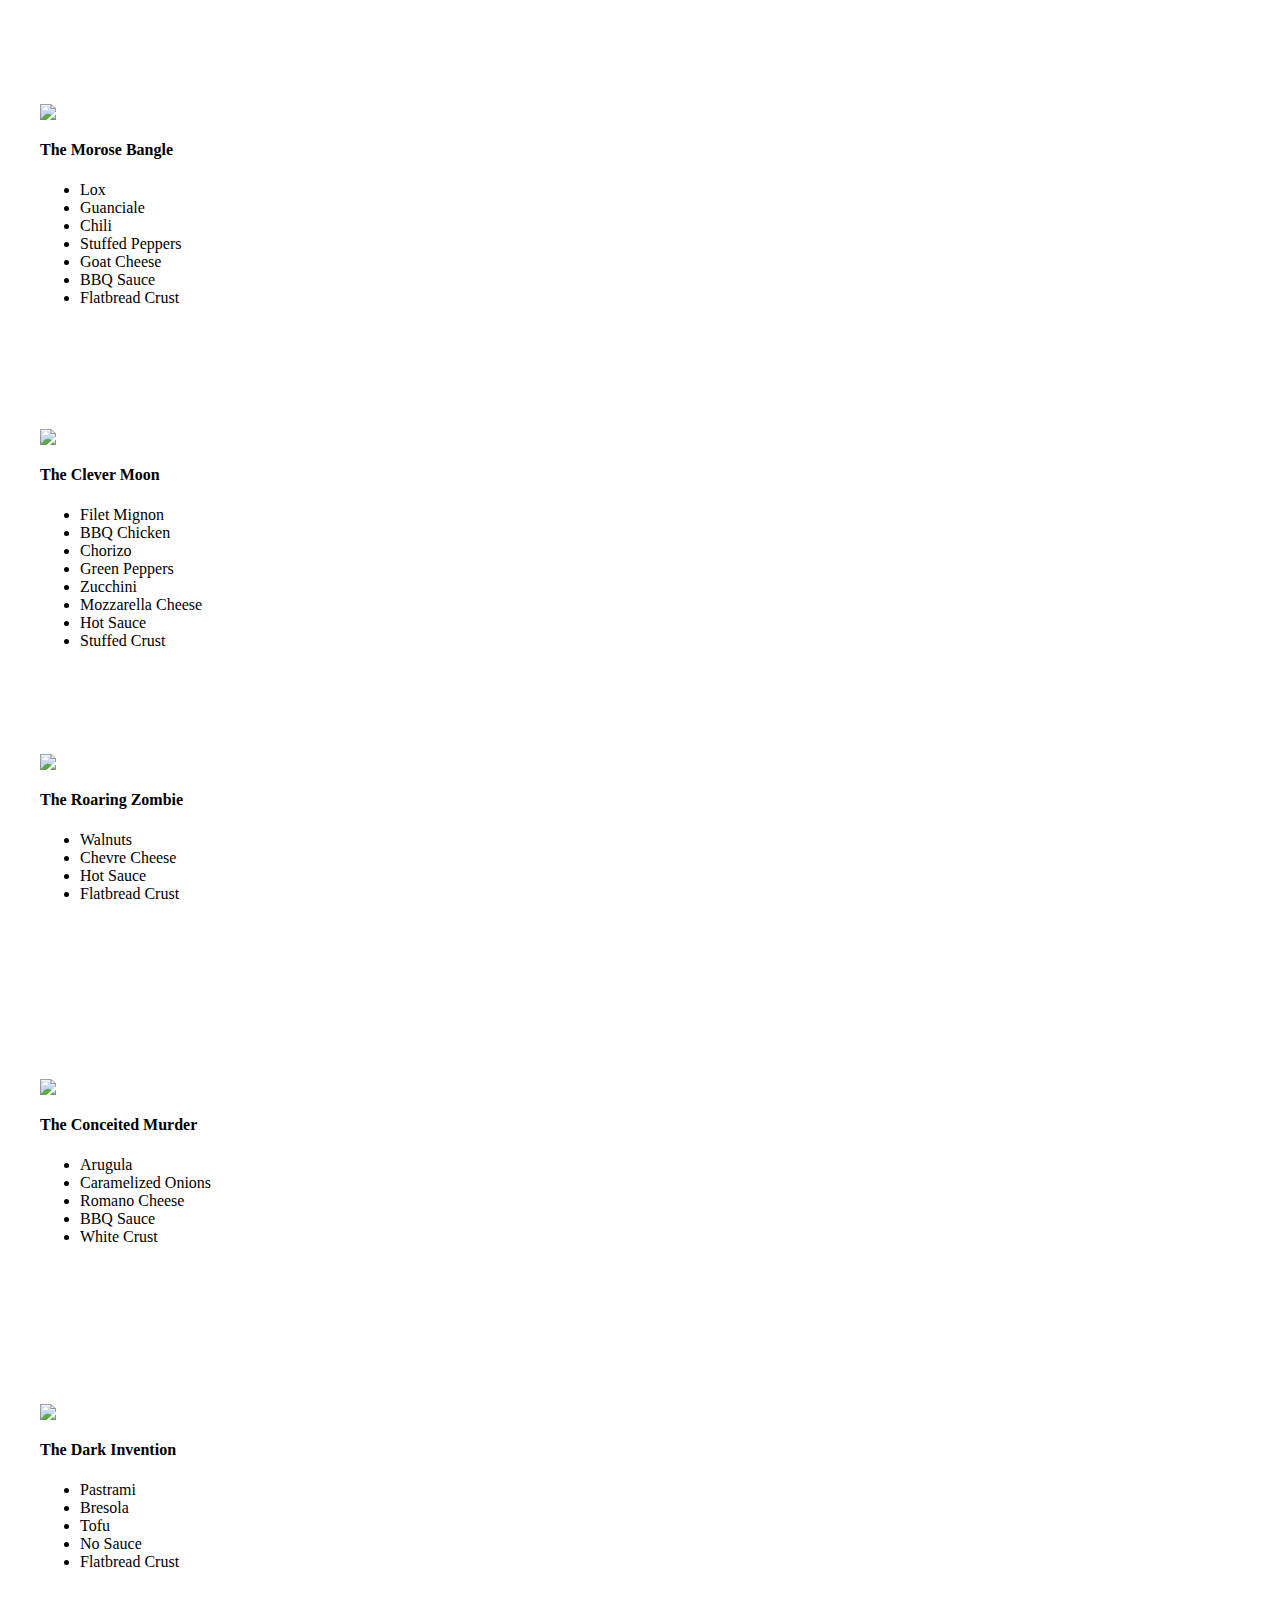
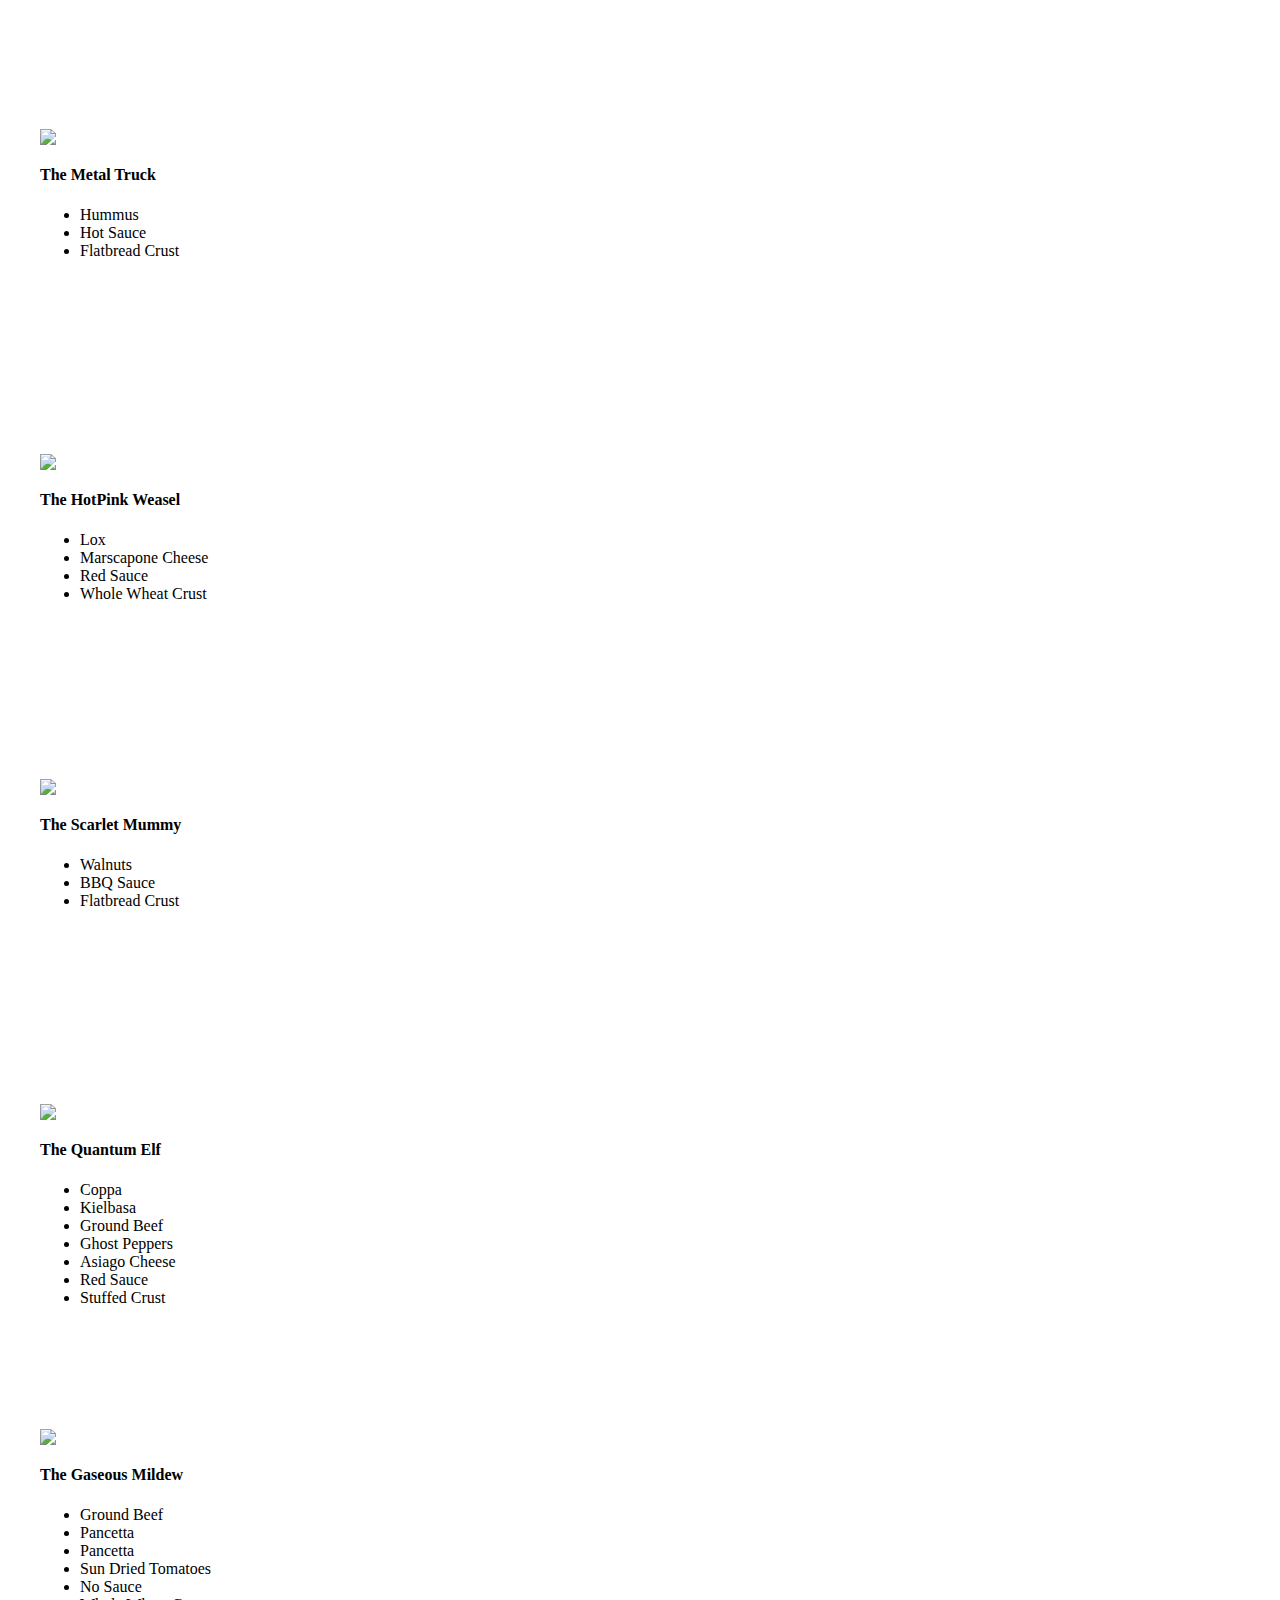
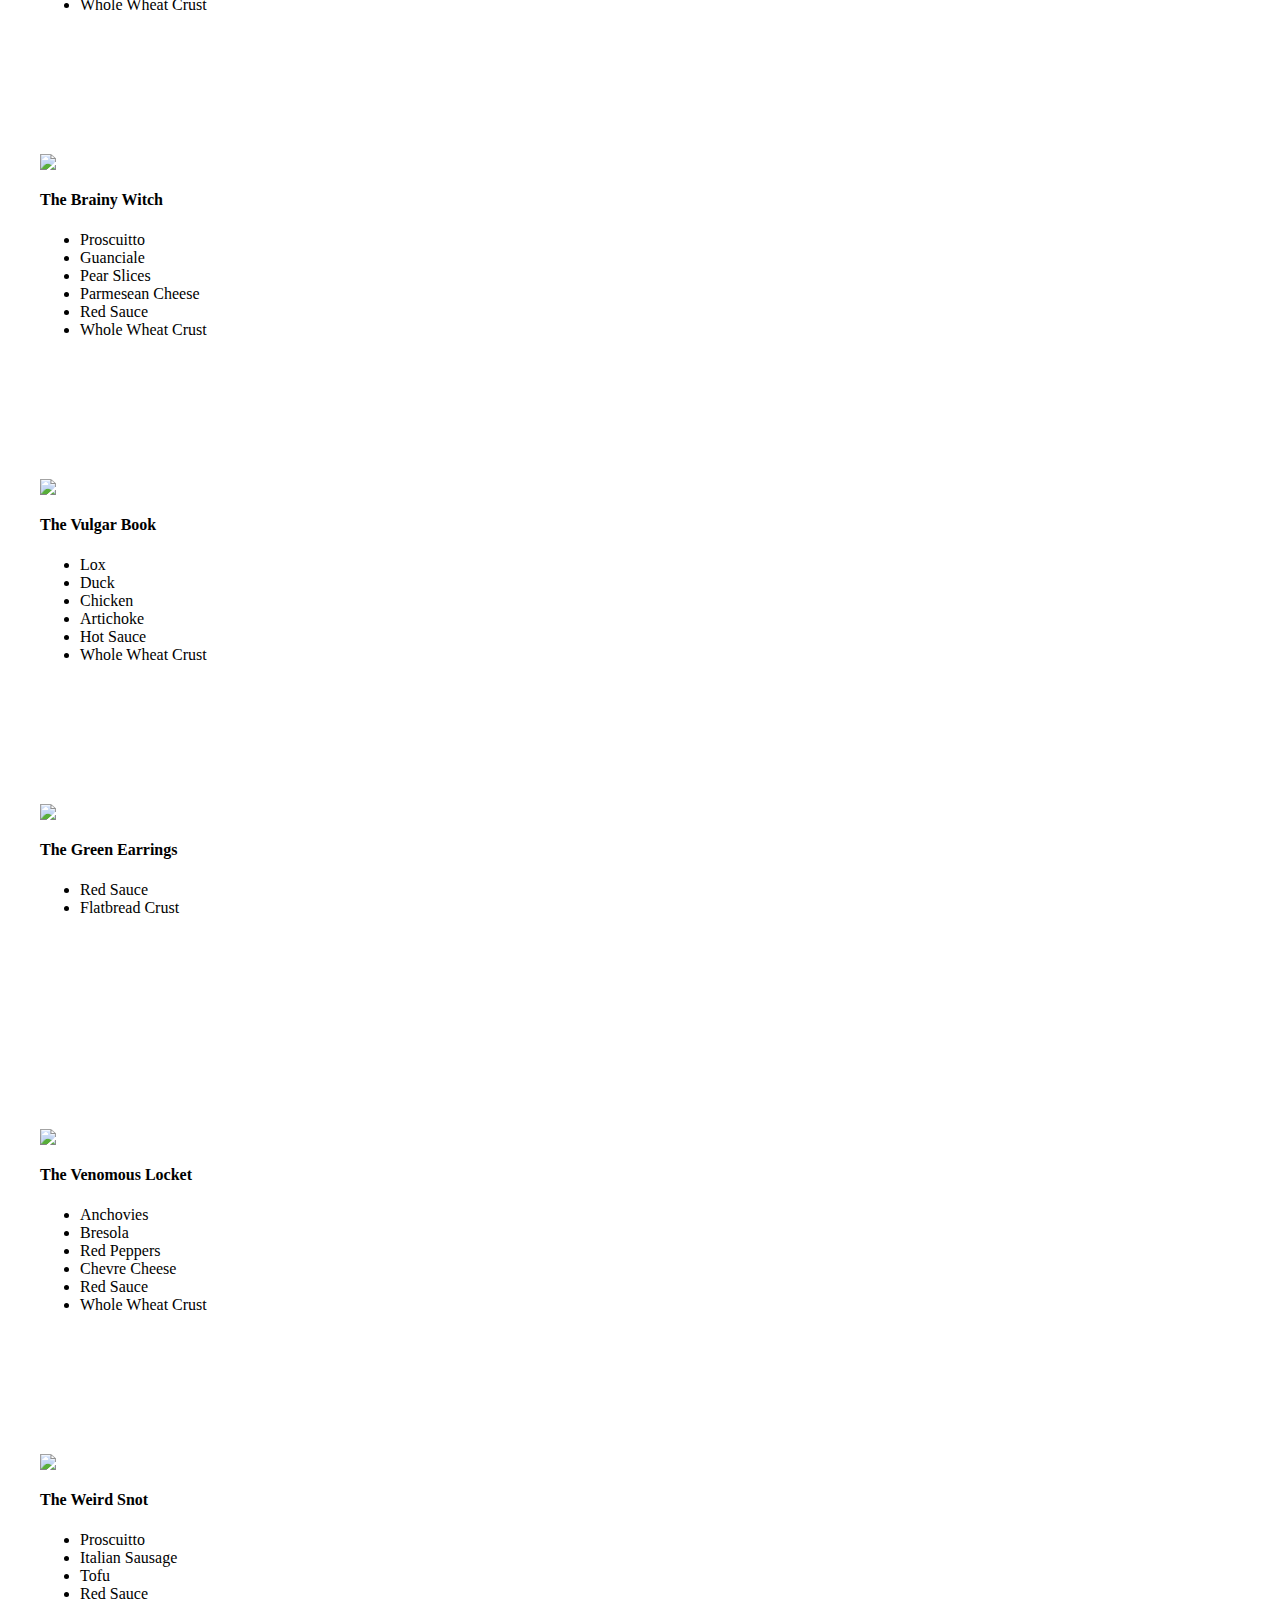
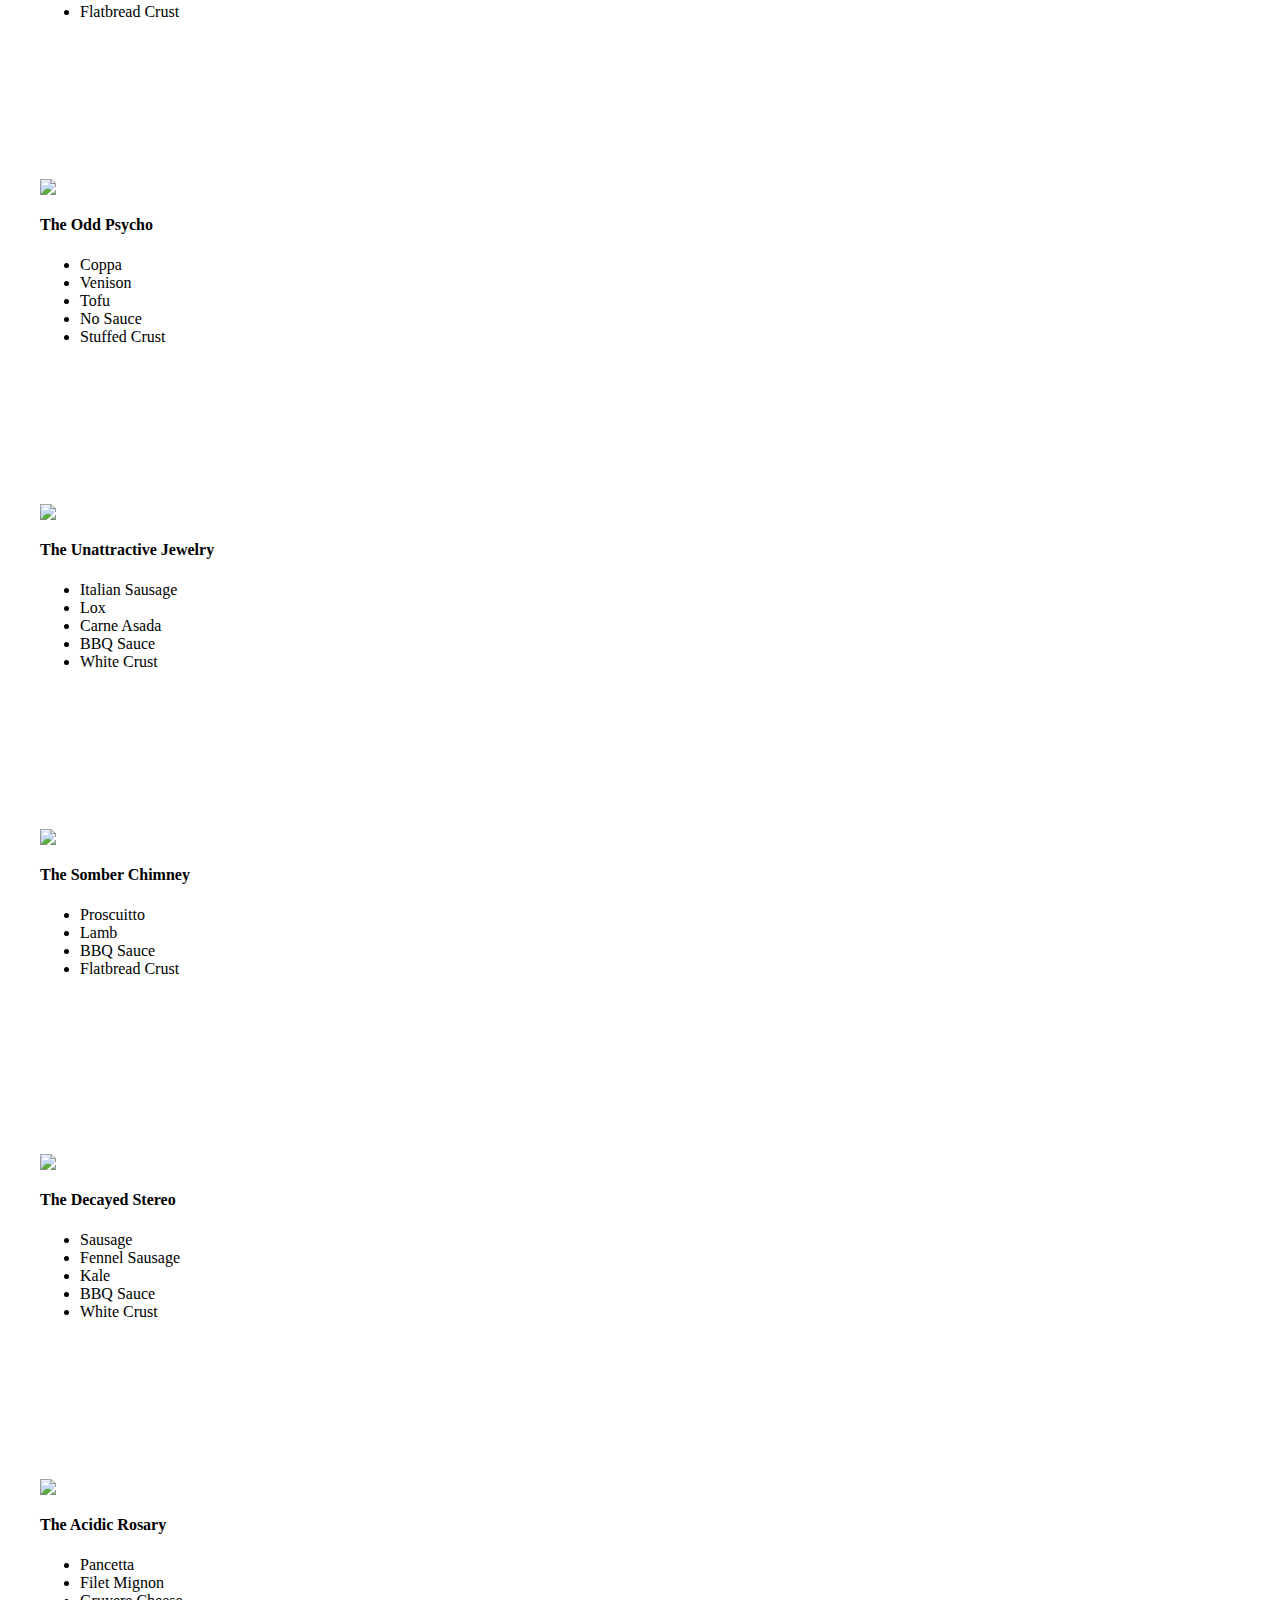
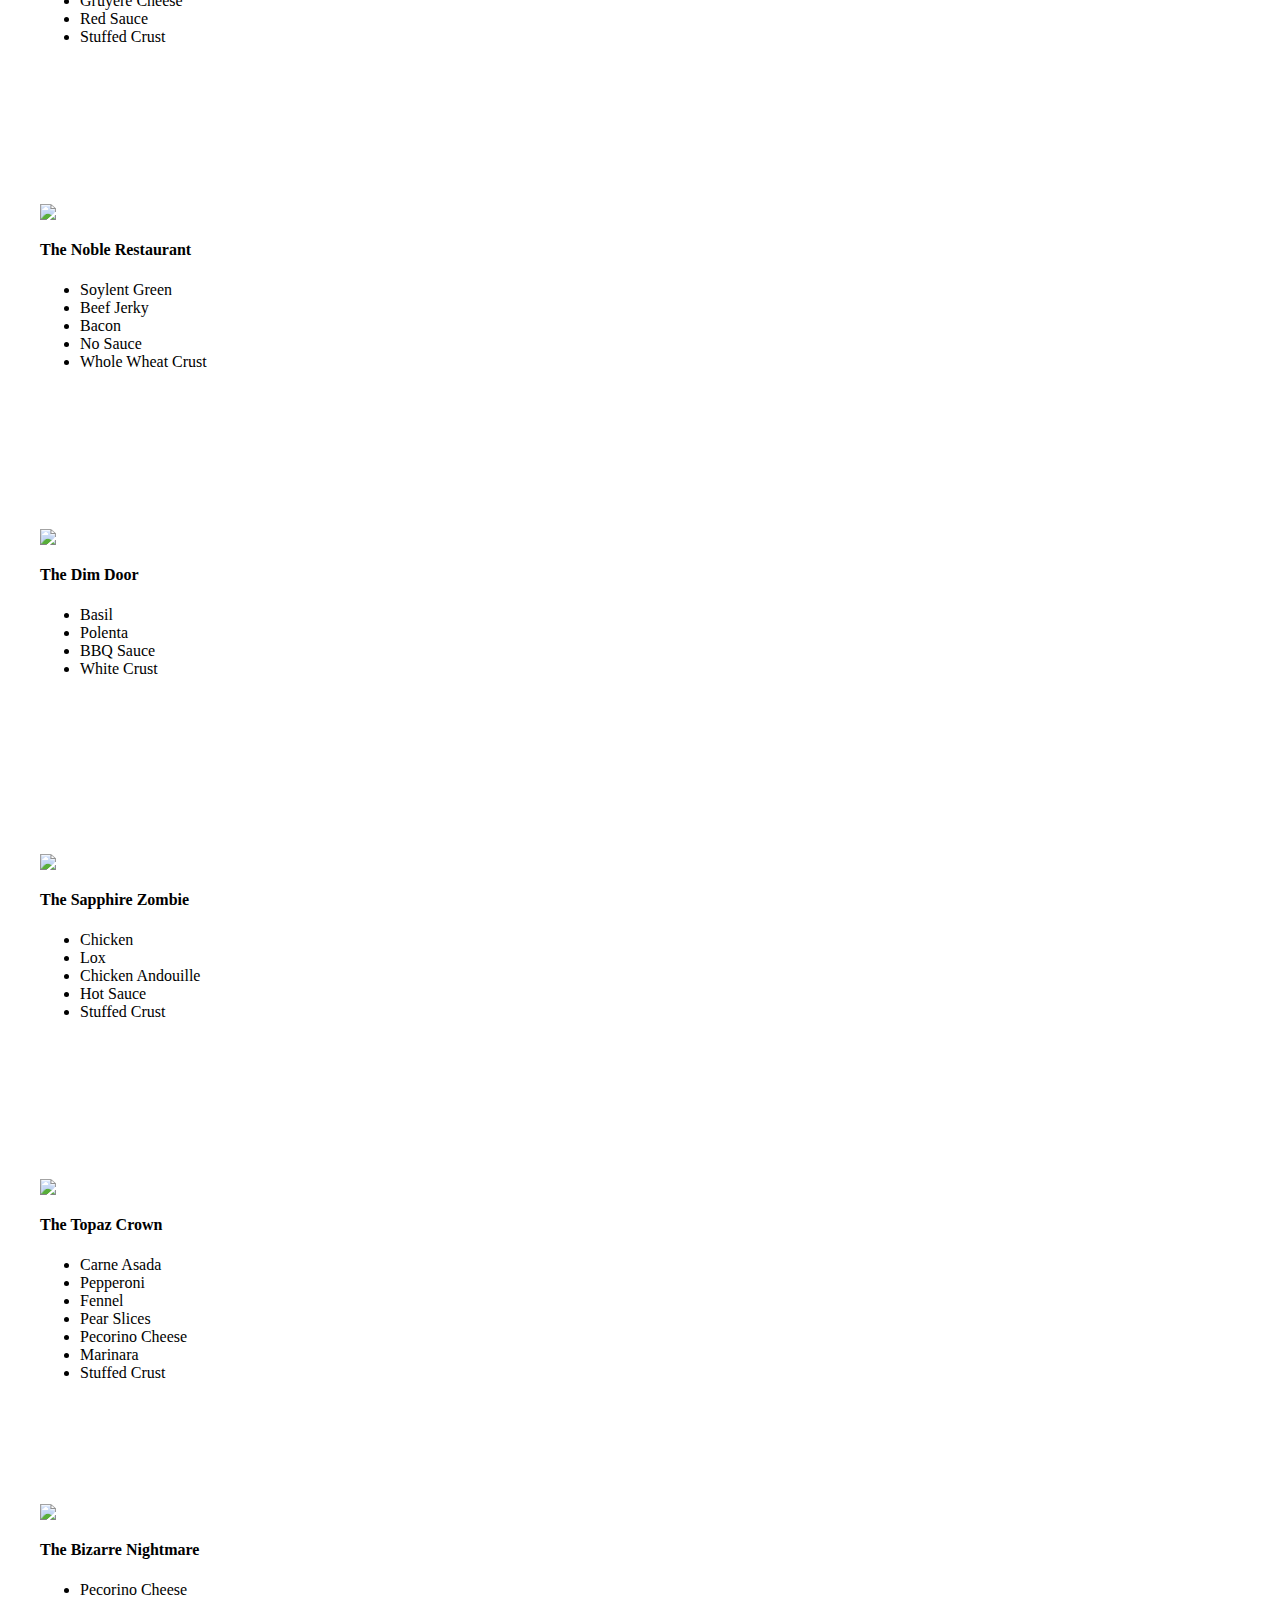
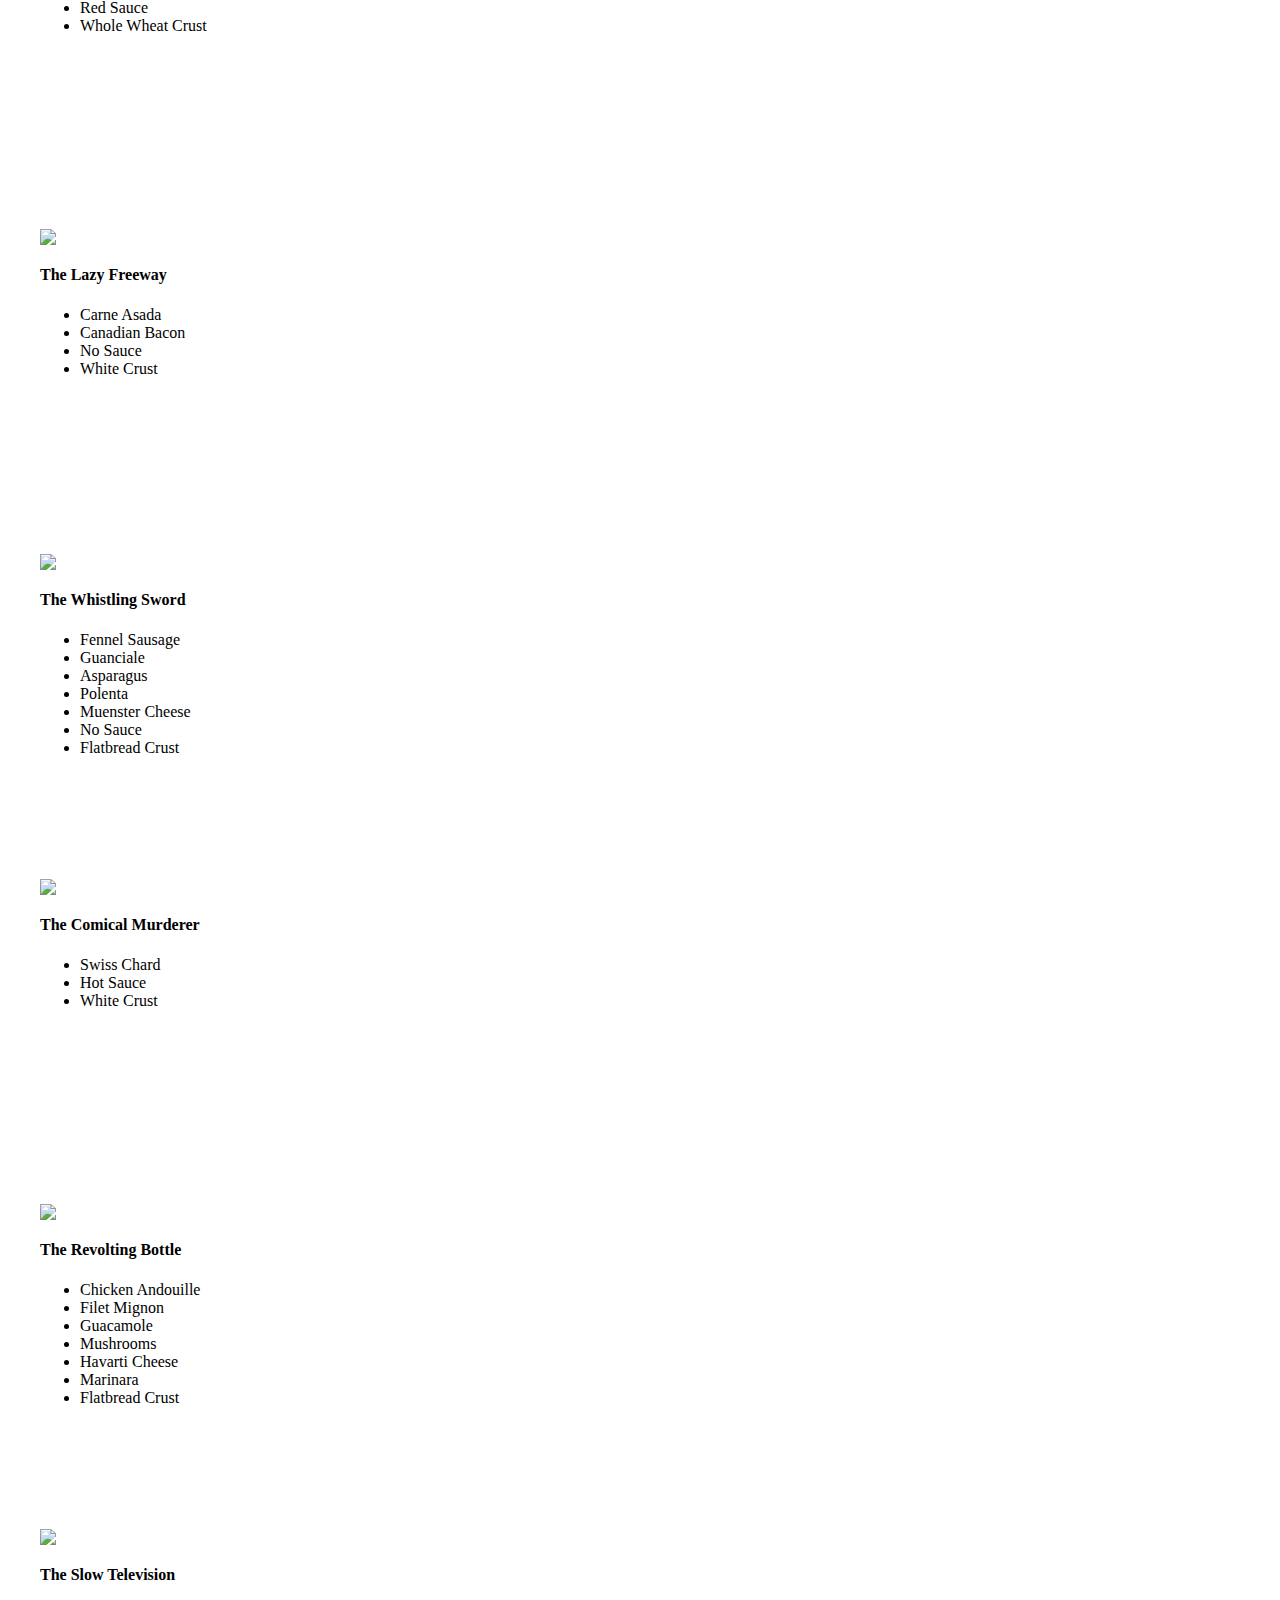
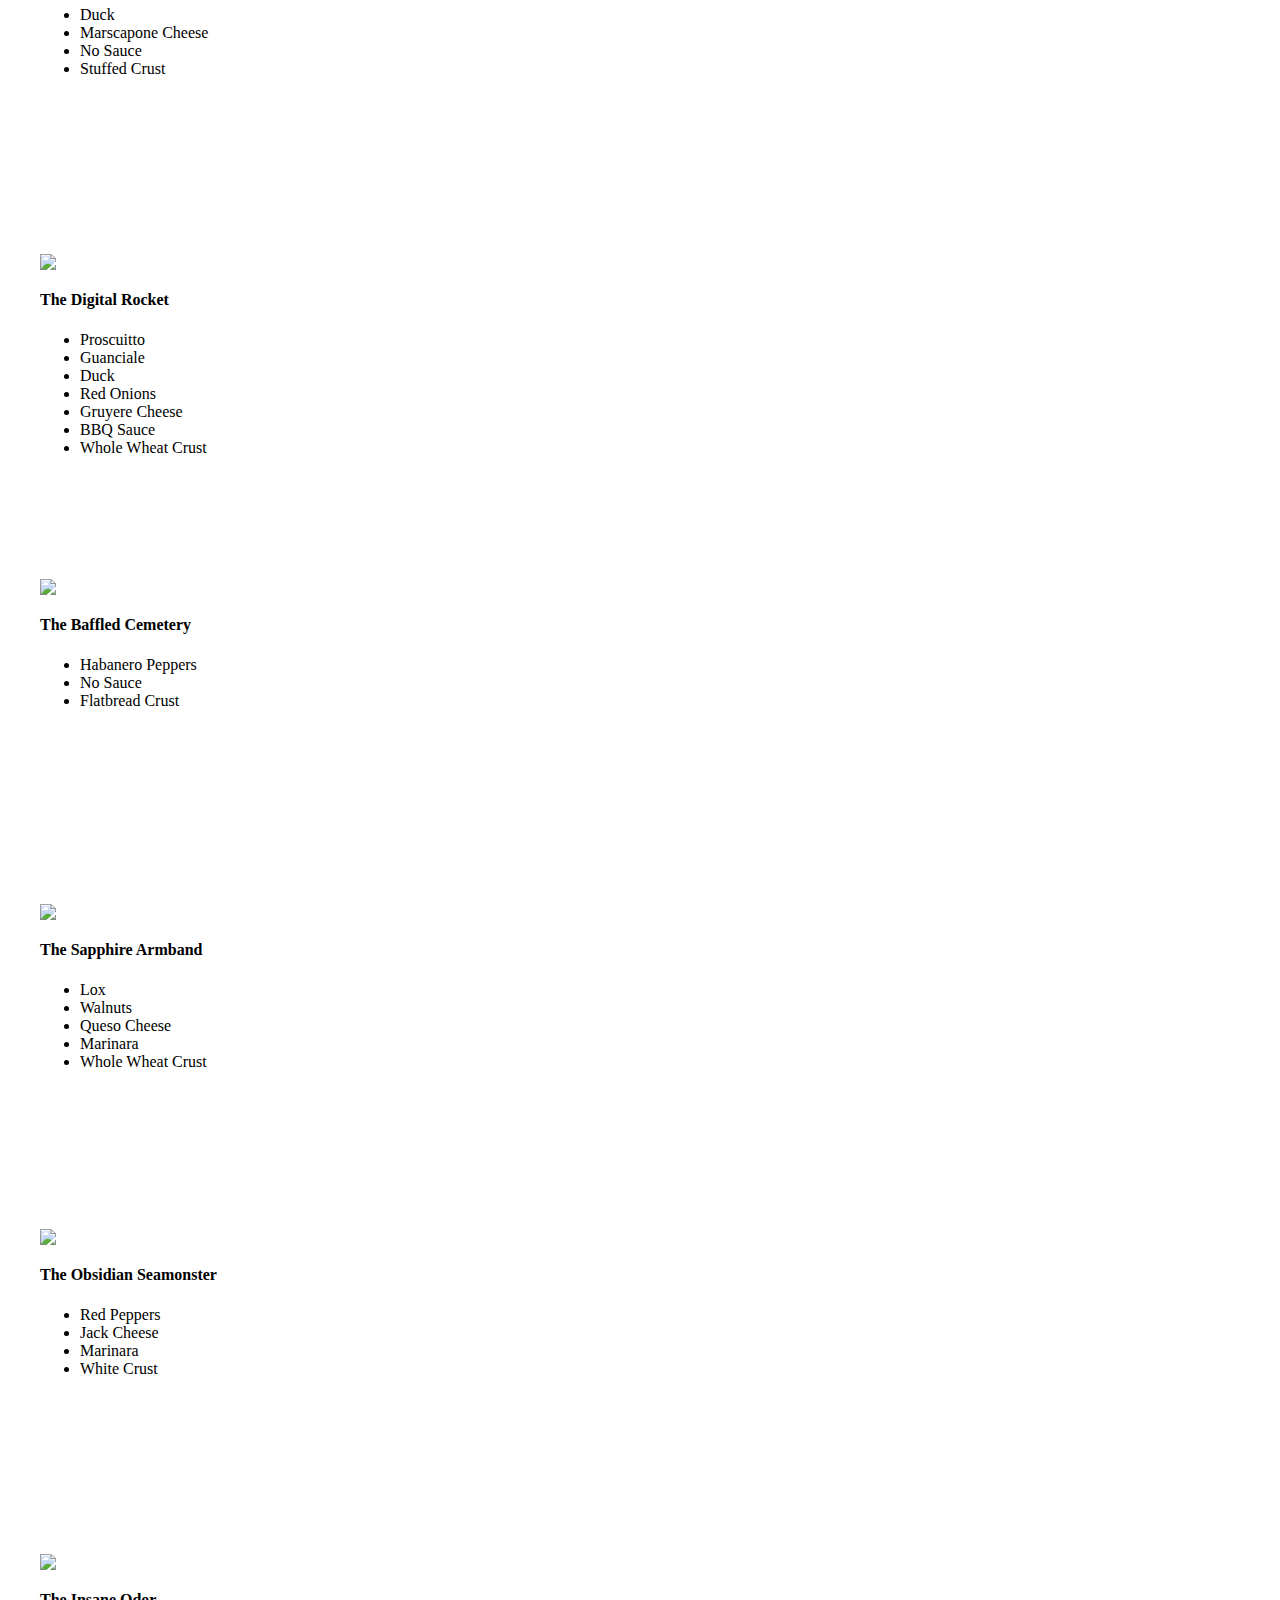
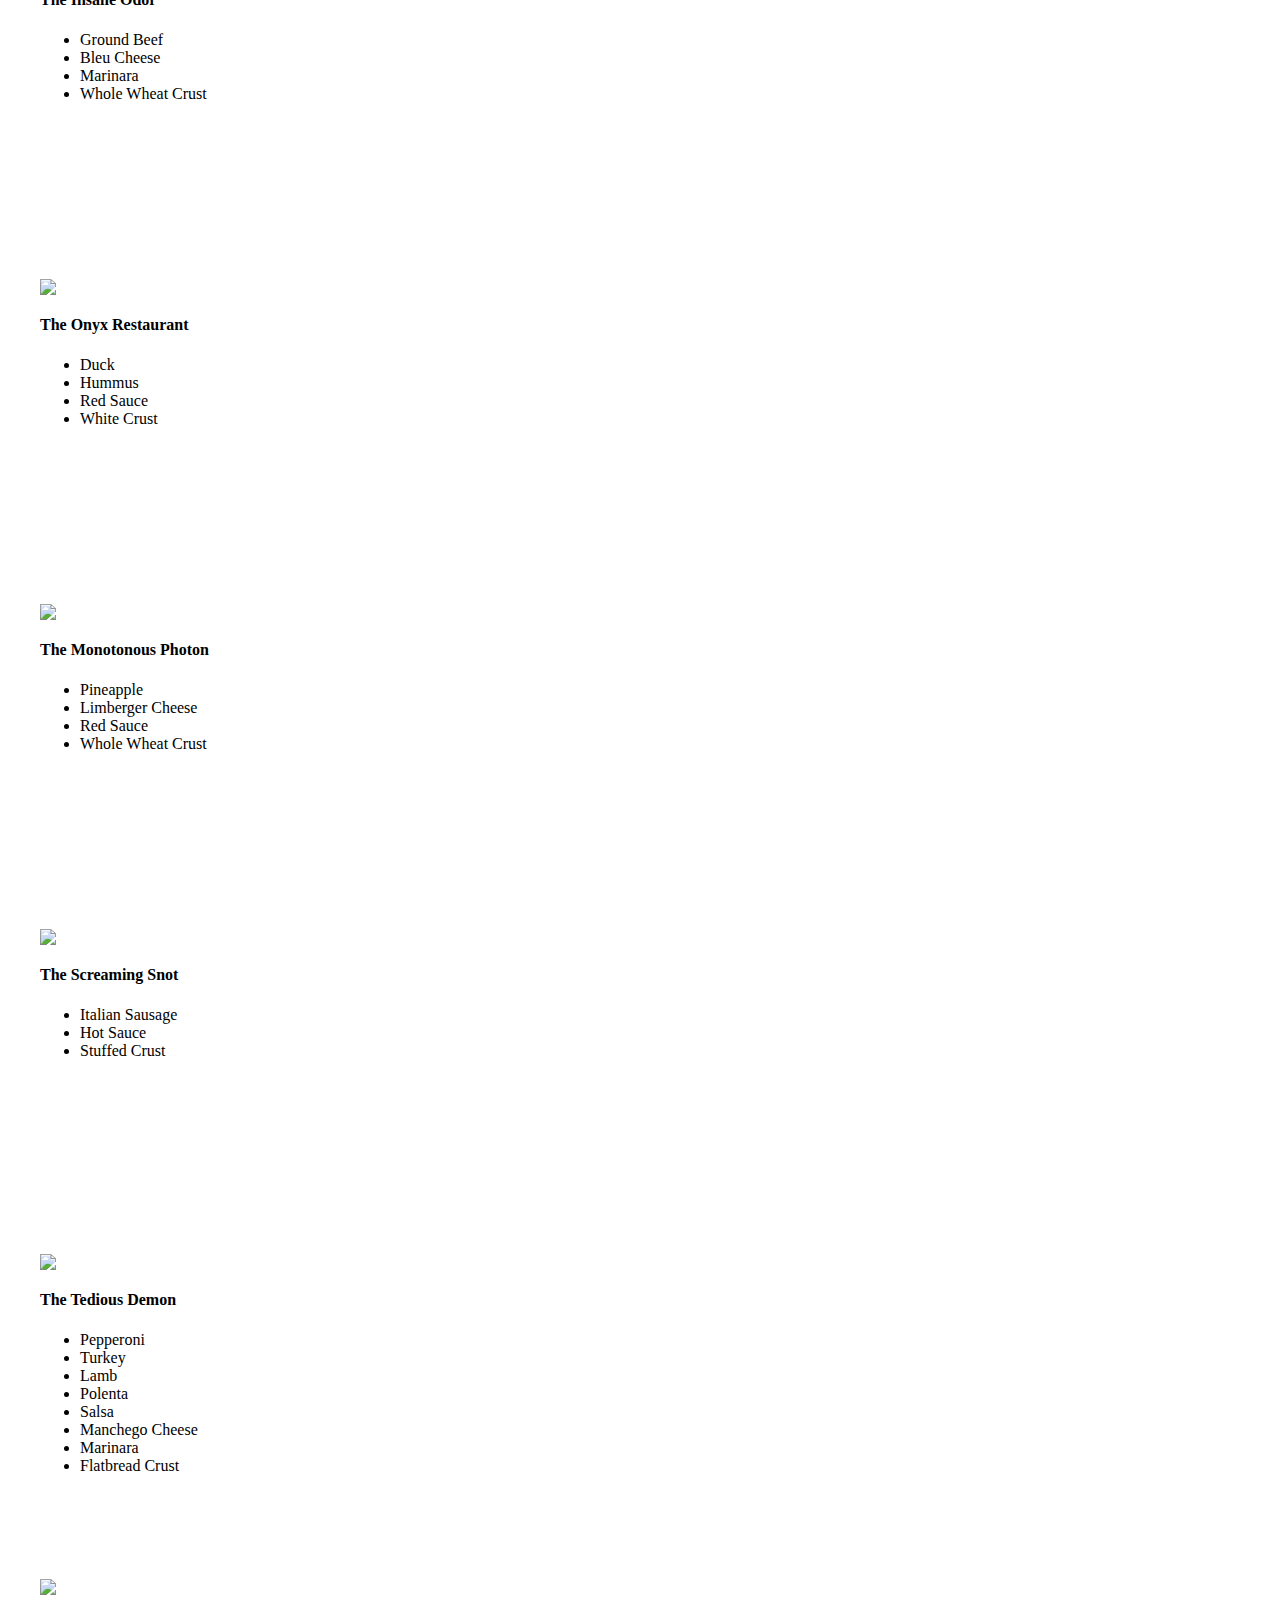
==== commit bacf2d8f: "renamed images" ====
--- a/views/pizza.html
+++ b/views/pizza.html
@@ -1,59 +1,8 @@
 <!DOCTYPE HTML>
 <html>
 <head>
-  <title>Perormance Matters</title>
-  <style>
-  * {
-  -webkit-box-sizing: border-box;
-  -moz-box-sizing: border-box;
-  -box-sizing: border-box;
-}
-
-body {
-  font-family: "Trebuchet MS", Helvetica, sans-serif;
-  background: black;
-}
-
-input {
-  background: grey;
-  font-size: 18px;
-}
-
-form {
-  display: inline-block;
-}
-
-.centered {
-  text-align: center;
-}
-
-#pizzaSize {
-  font-weight: 800;
-}
-
-.mover {
-  position: fixed;
-  width: 256px;
-  z-index: -1;
-}
-
-.randomPizzaContainer {
-  float: left;
-  display: flex;
-  width:33.33%;
-  height: 325px;
-}
-
-.randomPizzaContainer:after {
-  content: "";
-  display: table;
-  clear:both;
-}
-
- .container {
-  background-color: rgba(240, 60, 60, 0.8);
-}
-</style>
+  <link rel="stylesheet" href="css/style.css">
+  <link rel="stylesheet" href="css/bootstrap-grid.css">
 </head>
 
 <body>
@@ -87,7 +36,7 @@
     </div>
     <div id="callToAction" class="row">
       <div class="col-md-4">
-        <img src="images/pizzeria-min.jpg" class="img-responsive" alt="the pizzeria"> <!-- Image credit to: http://commons.wikimedia.org/wiki/File:HK_TST_night_%E5%98%89%E8%98%AD%E9%81%93_Granville_Road_restaurant_Paisano's_Pizzeria_pizza_Dec-2013.JPG -->
+        <img src="images/pizzeria.jpg" class="img-responsive"> <!-- Image credit to: http://commons.wikimedia.org/wiki/File:HK_TST_night_%E5%98%89%E8%98%AD%E9%81%93_Granville_Road_restaurant_Paisano's_Pizzeria_pizza_Dec-2013.JPG -->
       </div>
       <div class="col-md-8">
         <div class="row">
@@ -149,13 +98,13 @@
           </div>
           <div id="pizzaSize" class="col-md-6">Medium</div>
           <div class="col-md-12">
-            <input id="sizeSlider" type="range" min="1" max="3" value="2" step="1" onchange="resizePizzas(this.value)" ></input>
+            <input id="sizeSlider" type="range" min="1" max="3" value="2" step="1" onchange="resizePizzas(this.value)"></input>
           </div>
         </div>
         <div id="randomPizzas" class="row">
-          <div id="pizza0" class="randomPizzaContainer" >
+          <div id="pizza0" class="randomPizzaContainer" style="width:33.33%; height: 325px;">
             <div style="width:35%">
-              <img src="images/pizza-min.png" class="img-responsive" alt="a Pizza">
+              <img src="images/pizza.png" class="img-responsive">
             </div>
             <div style="width:65%">
               <h4>The Udacity Special</h4>
@@ -170,9 +119,9 @@
               </ul>
             </div>
           </div>
-          <div id="pizza1" class="randomPizzaContainer" >
+          <div id="pizza1" class="randomPizzaContainer" style="width:33.33%; height: 325px;">
             <div style="width:35%">
-              <img src="images/pizza-min.png" class="img-responsive" alt="a pizza">
+              <img src="images/pizza.png" class="img-responsive">
             </div>
             <div style="width:65%">
               <h4>The Cameron Special</h4>
@@ -189,9 +138,6 @@
     <div id="footer" class="col-md-12">Thanks for visiting! &copy; 2014 Udacity</div>
   </div>
   <script type="text/javascript" src="js/main.js"></script>
-  <!--
-  <link rel="stylesheet" href="css/style.css">-->
+</body>
 
-  <link rel="stylesheet" href="css/bootstrap-grid.css">
-</body>
-</html>
+</html>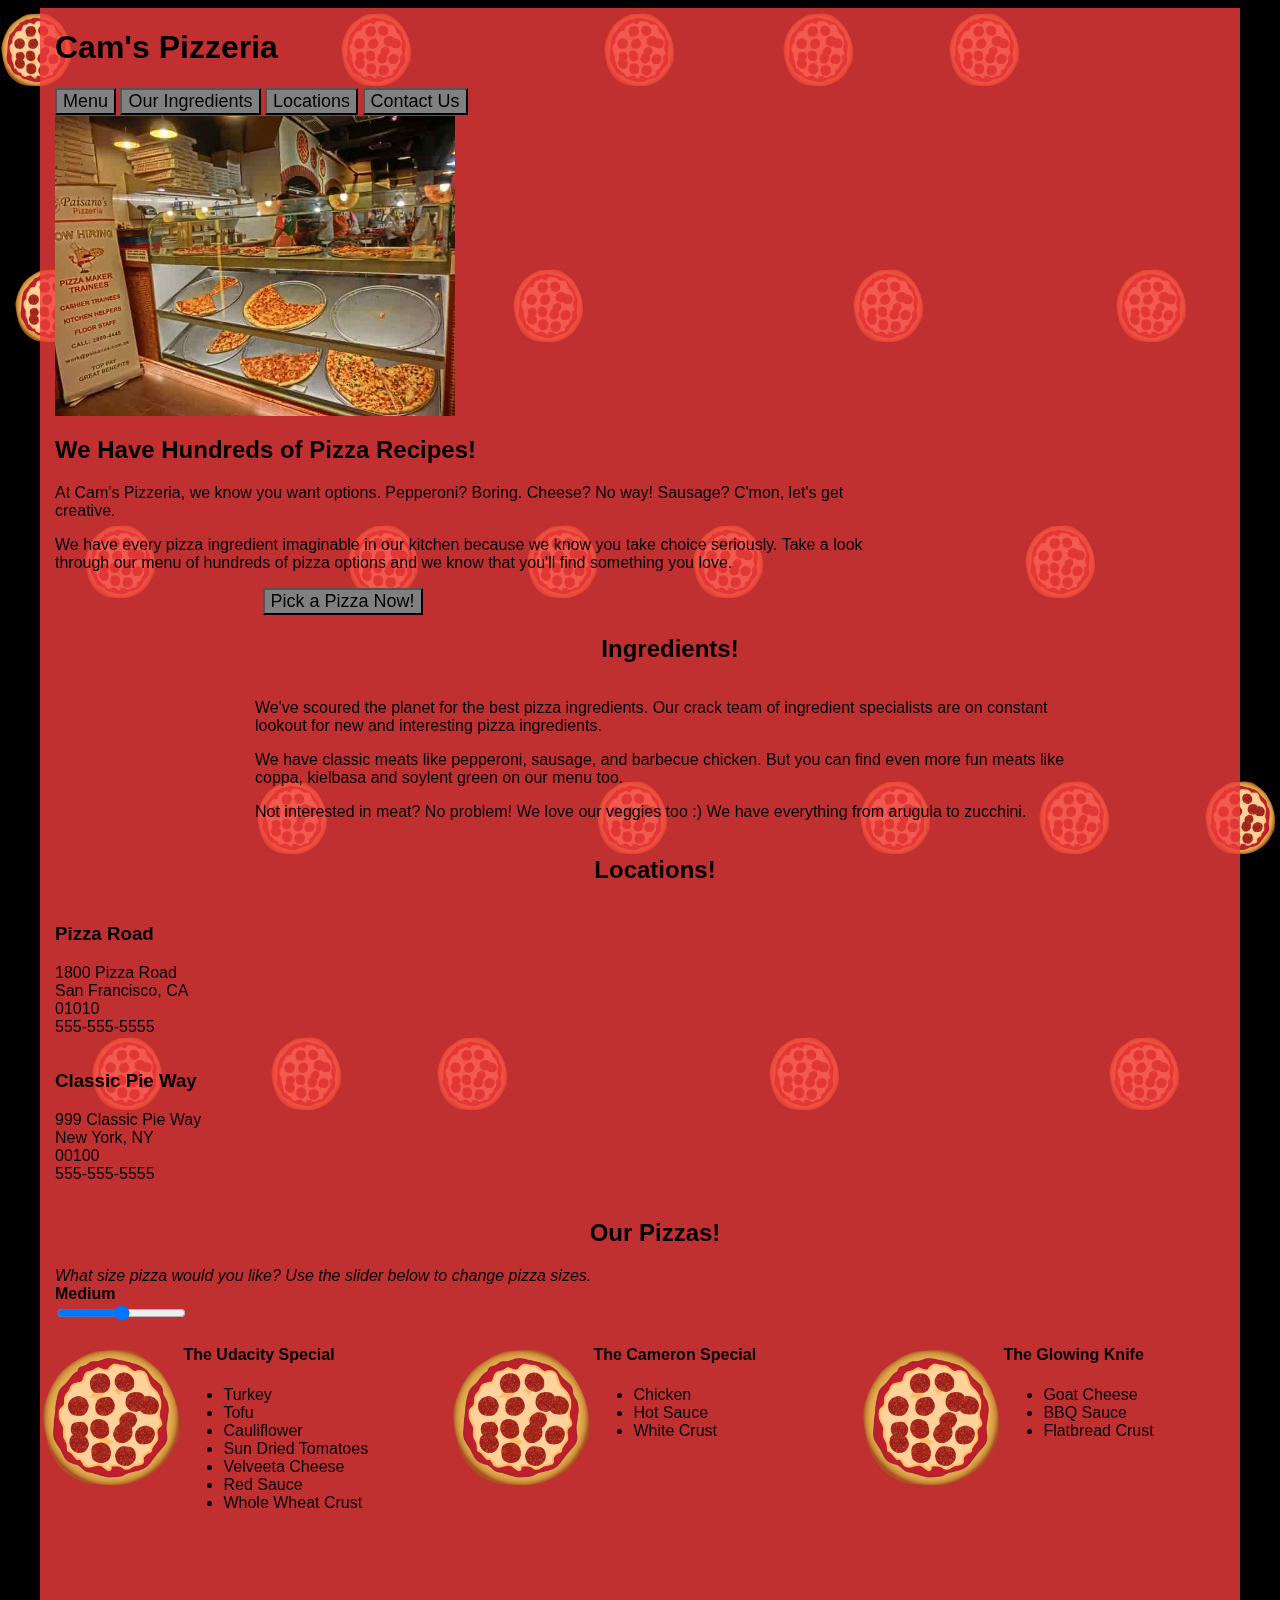
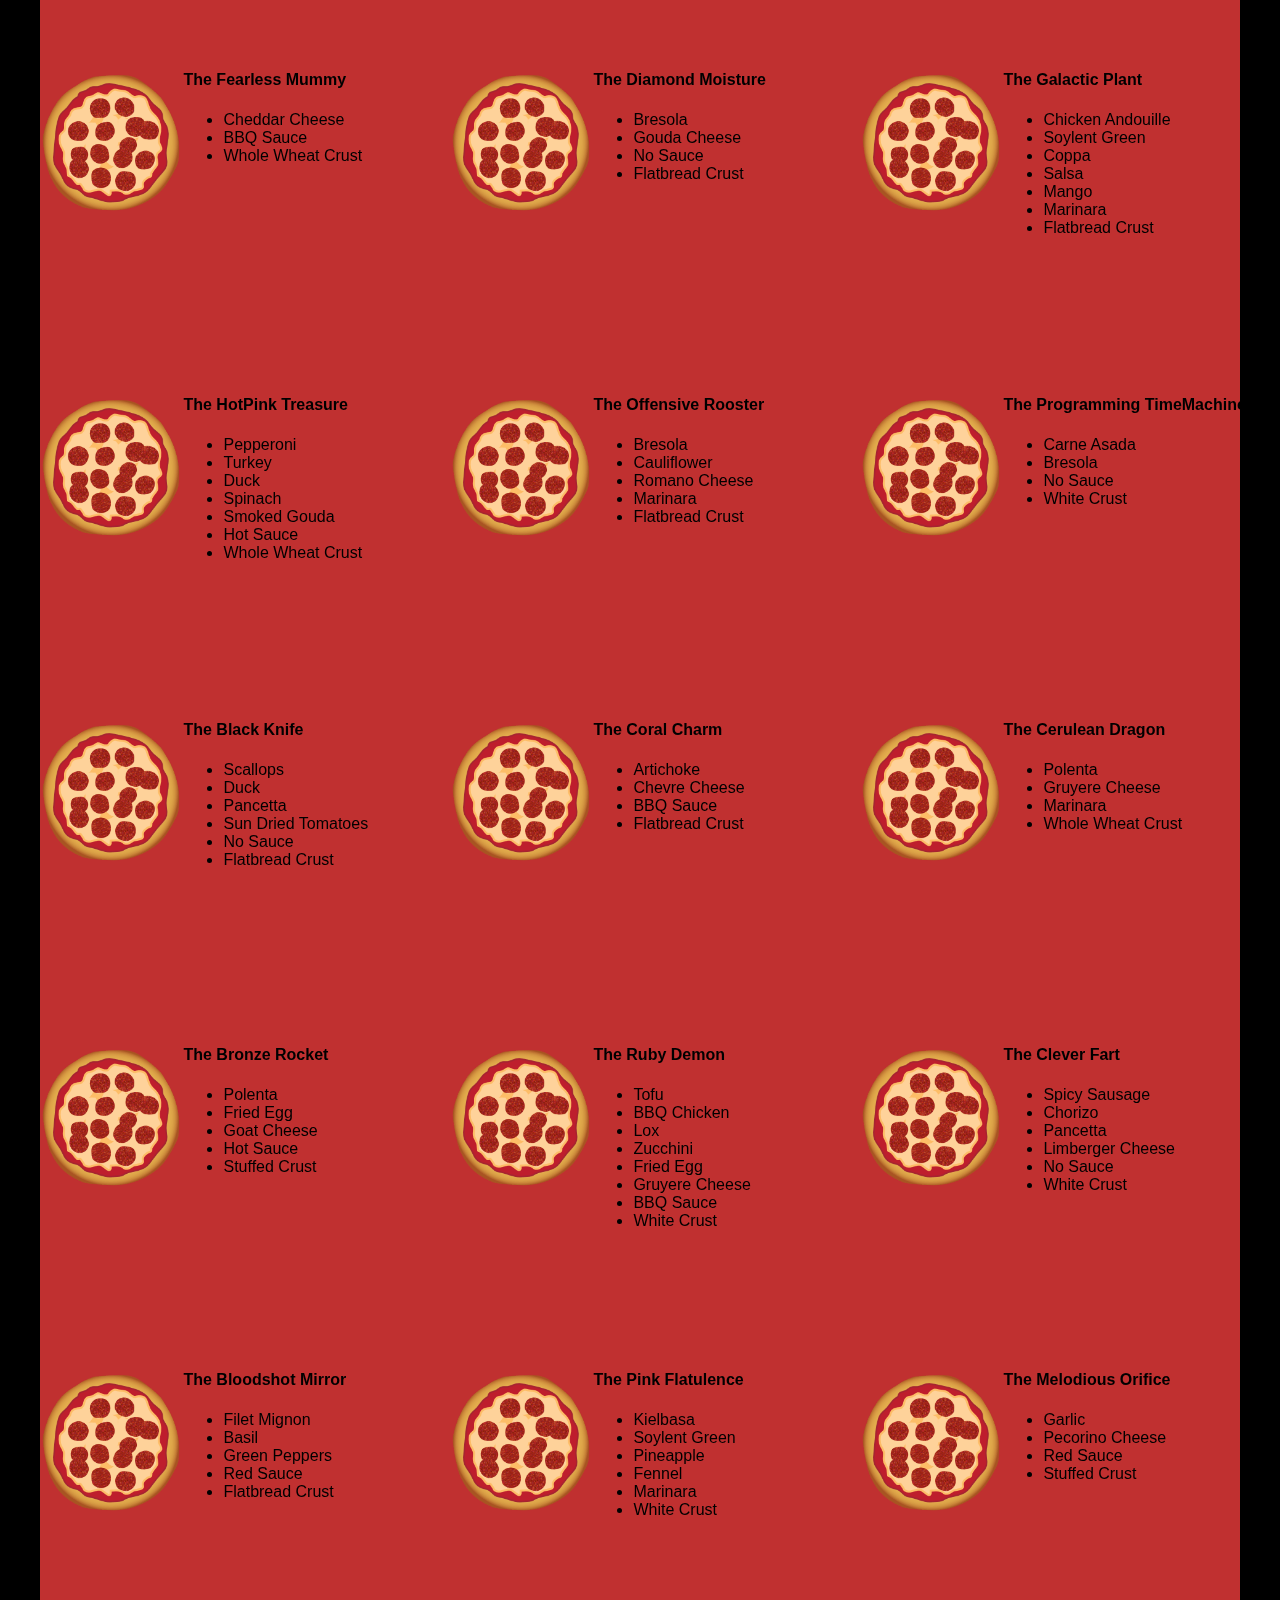
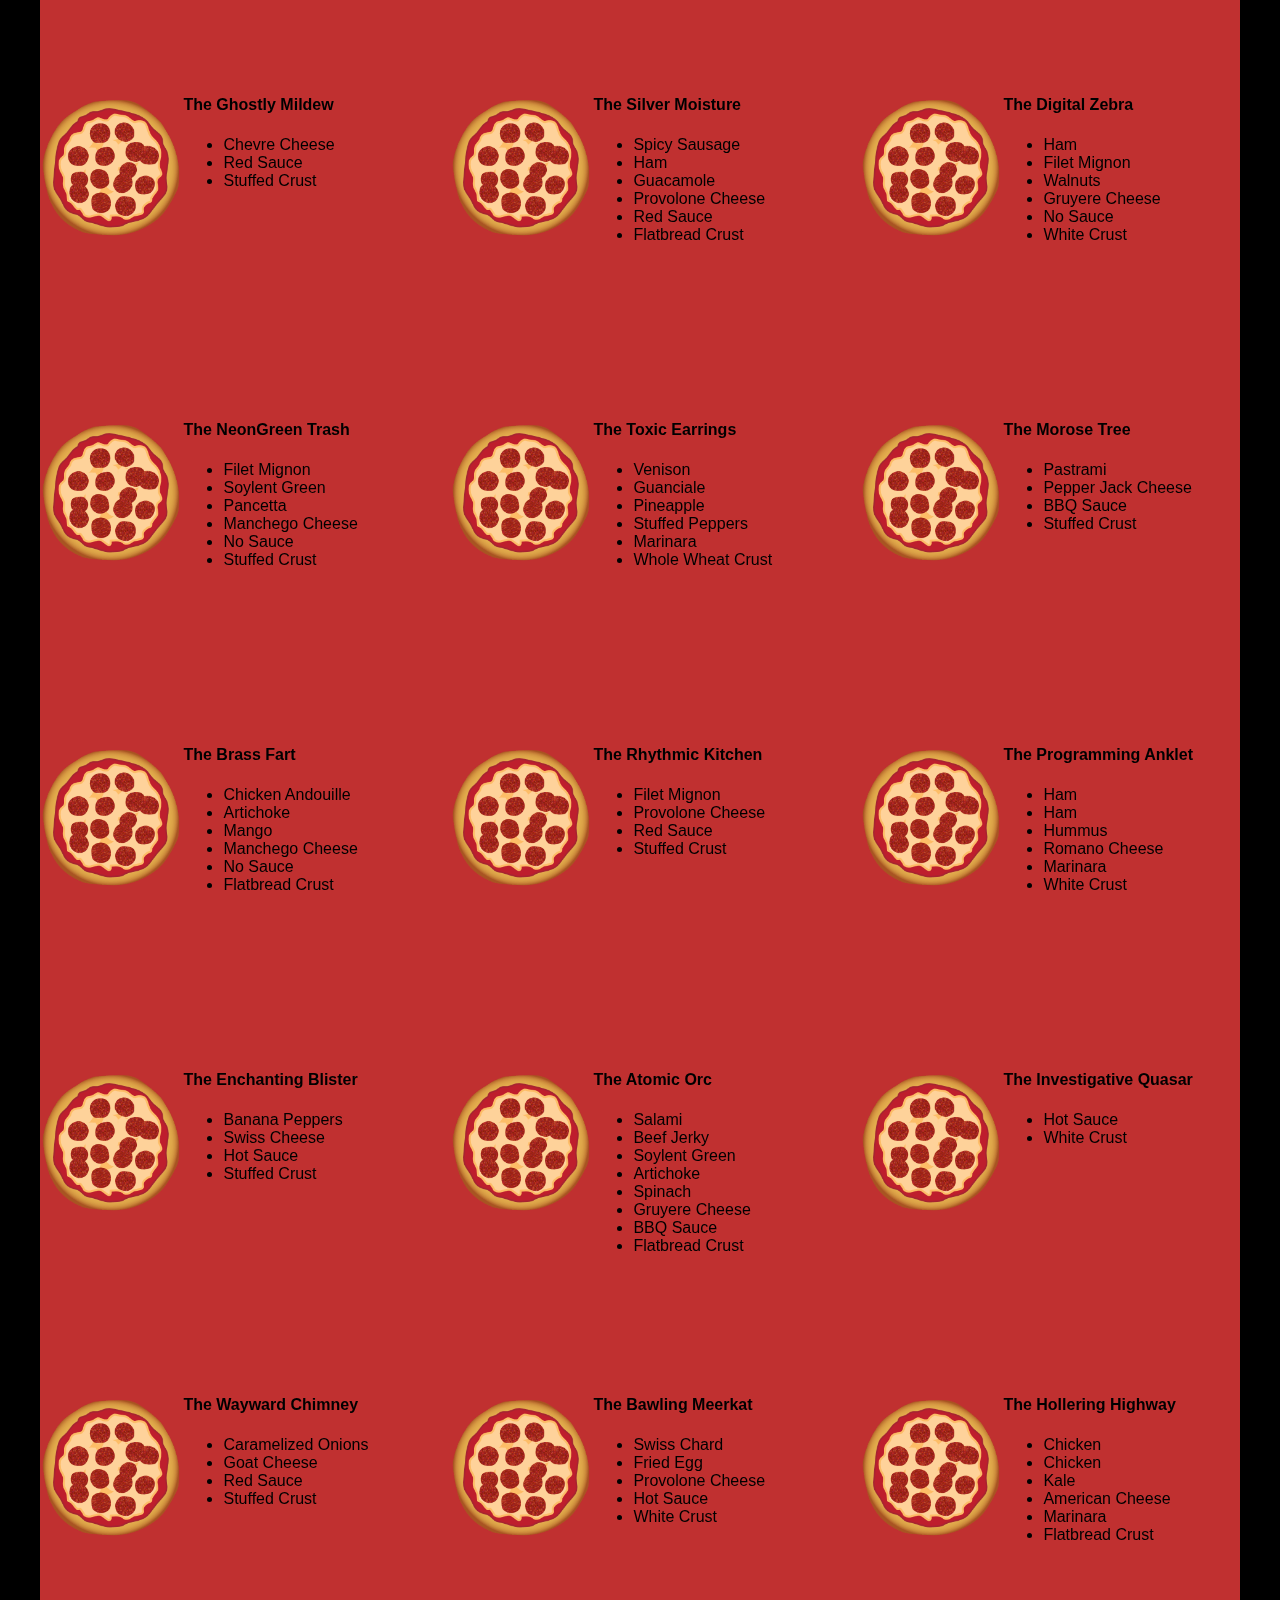
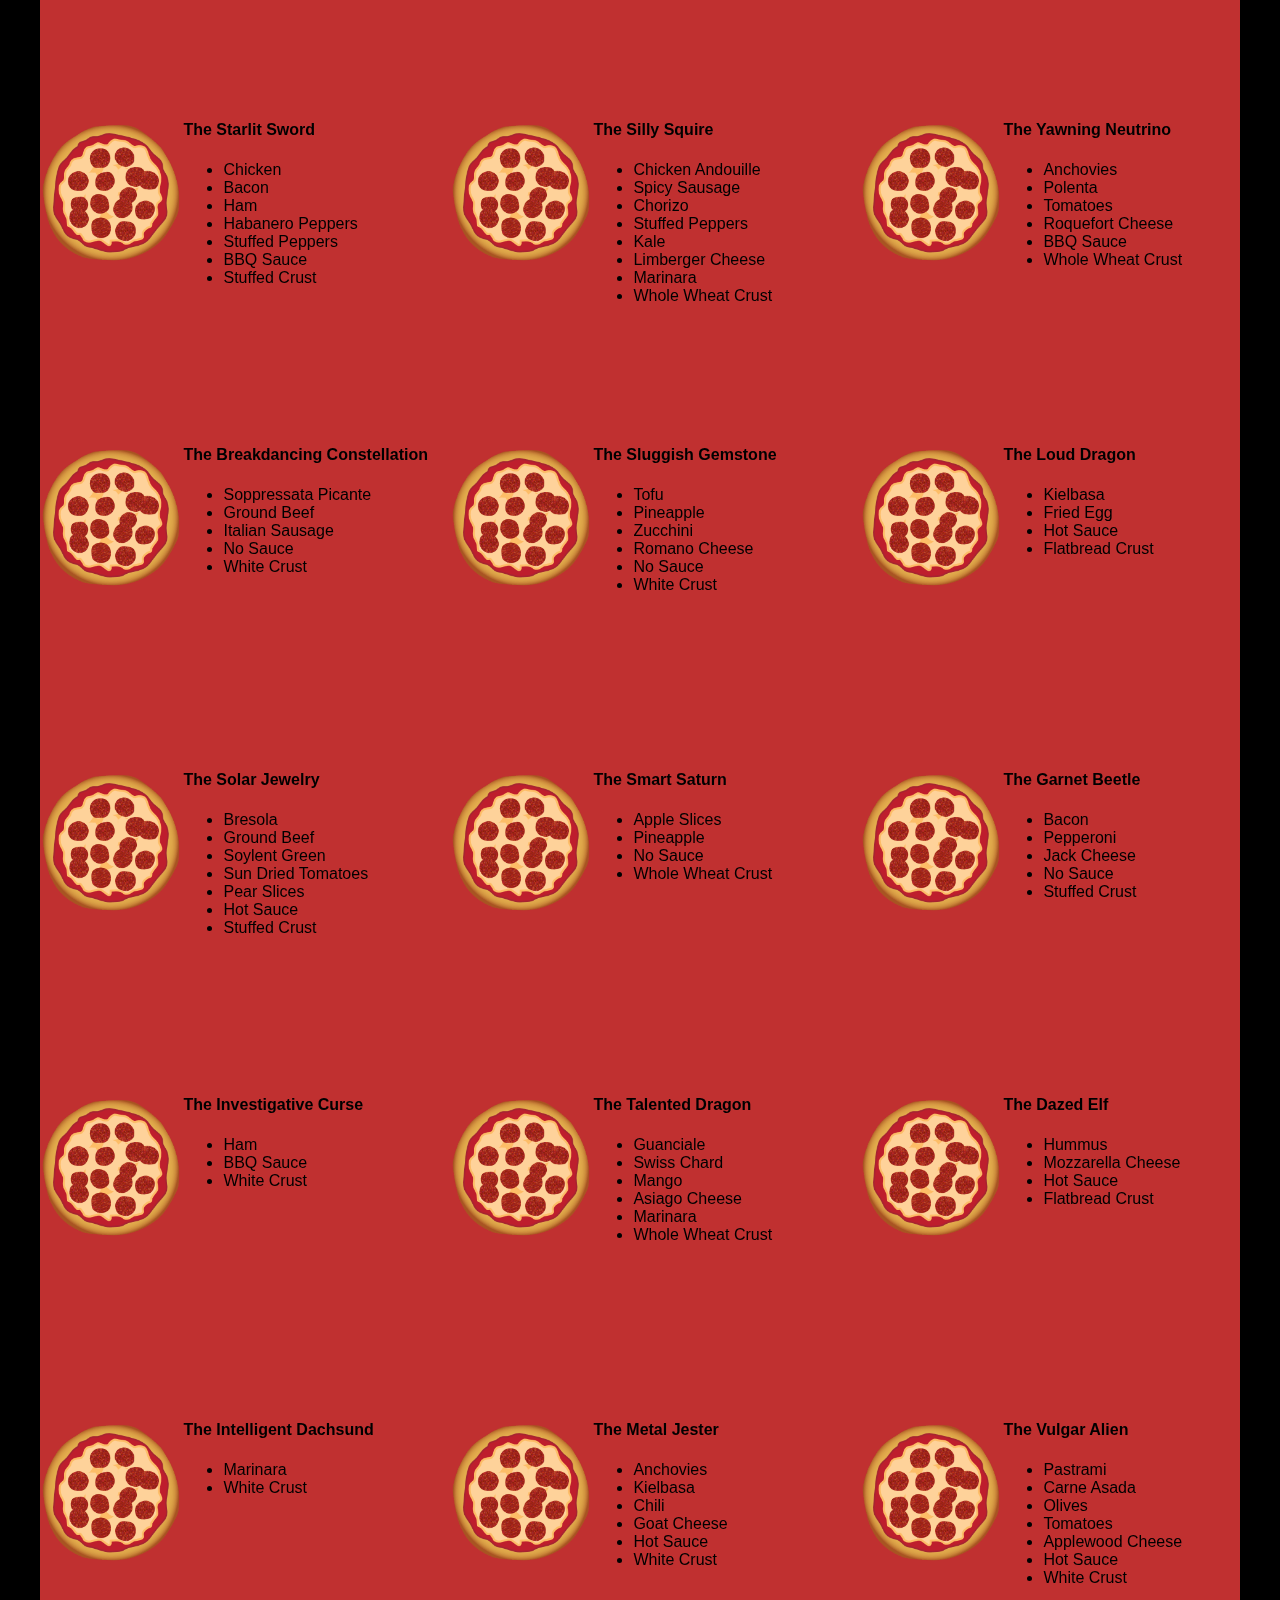
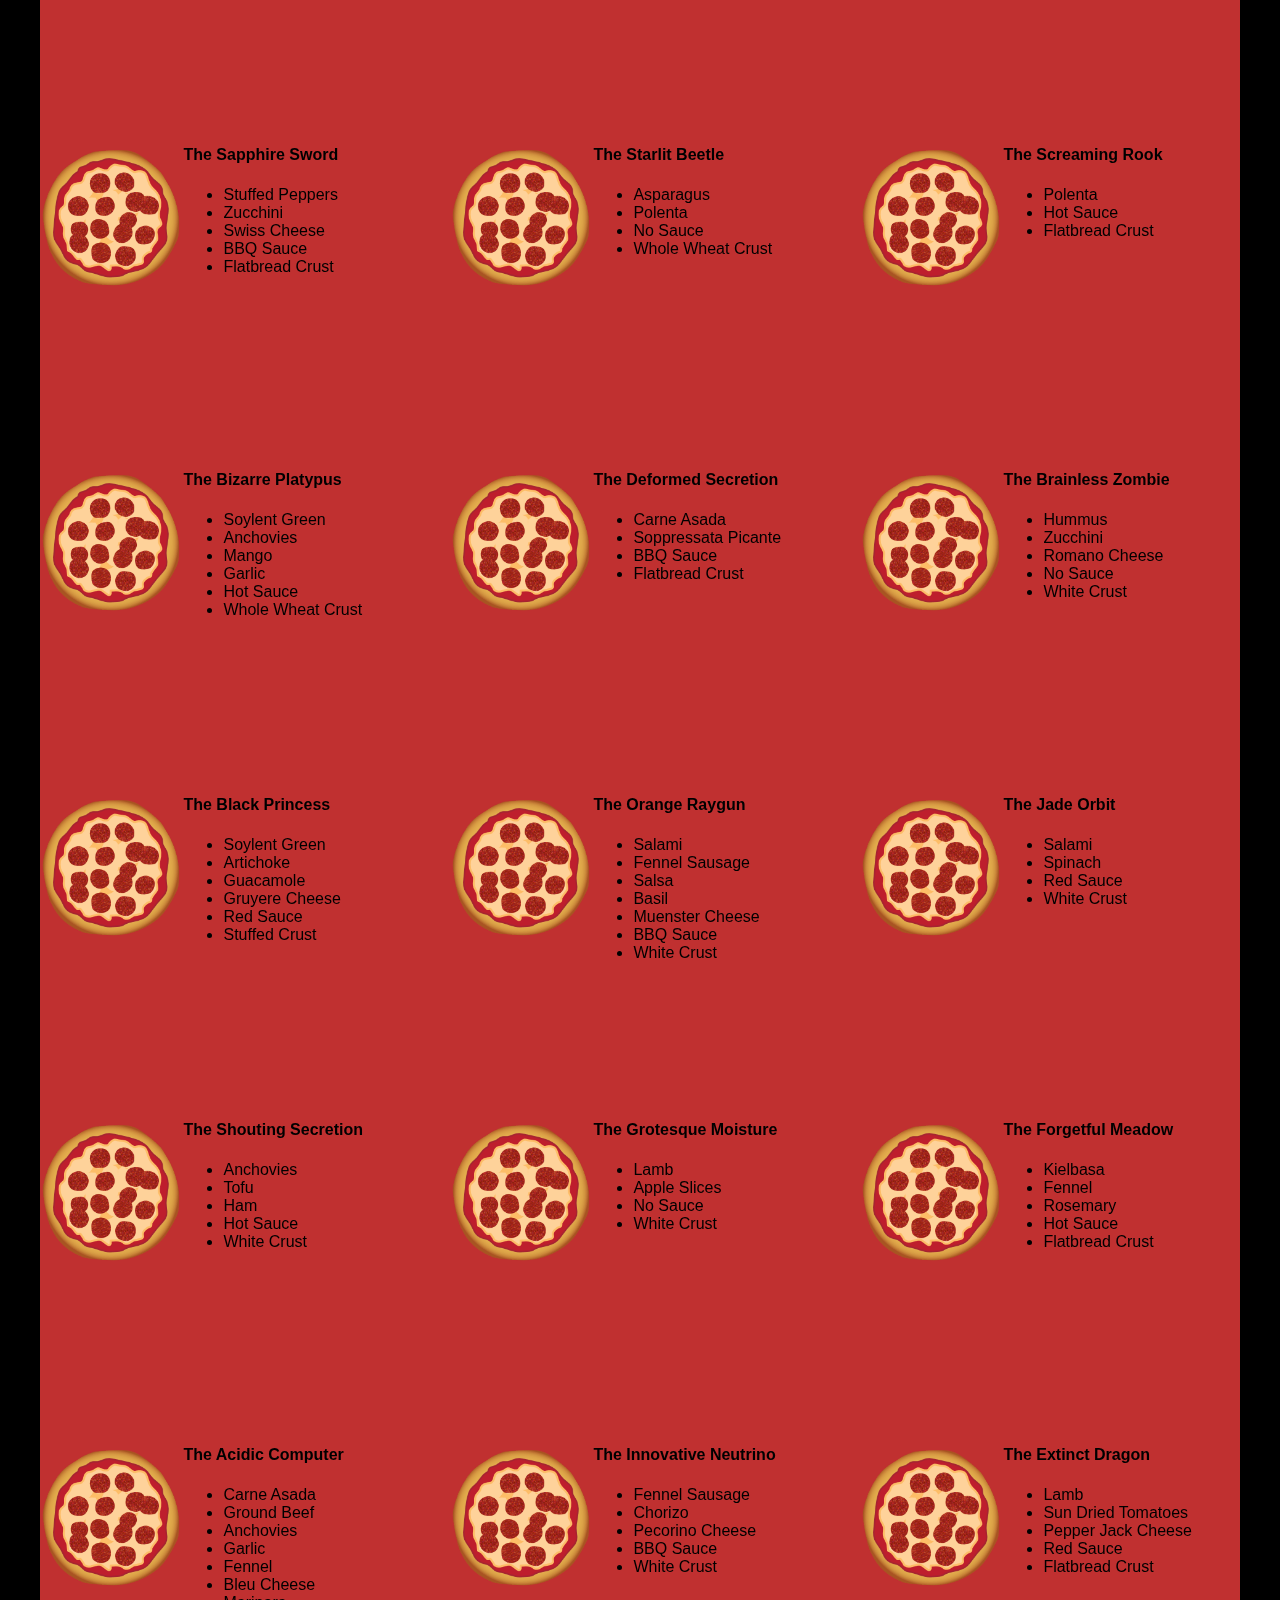
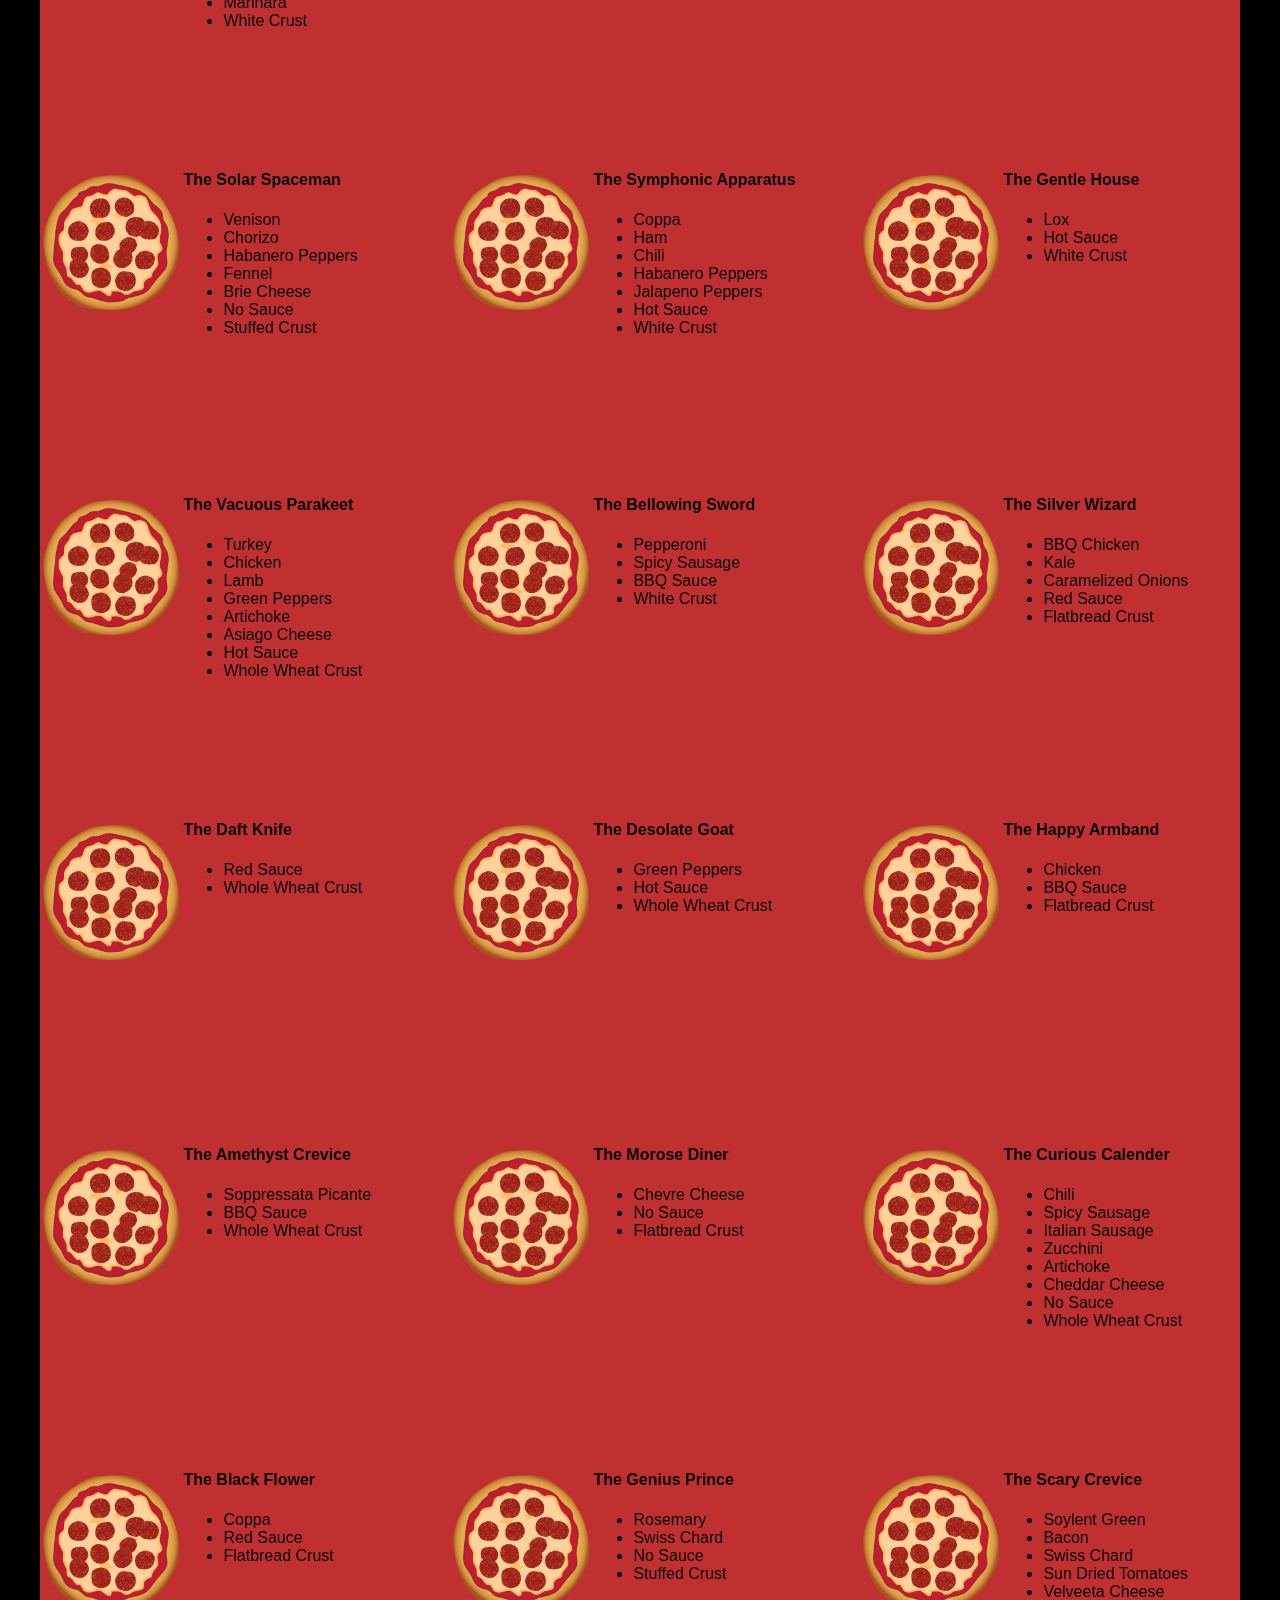
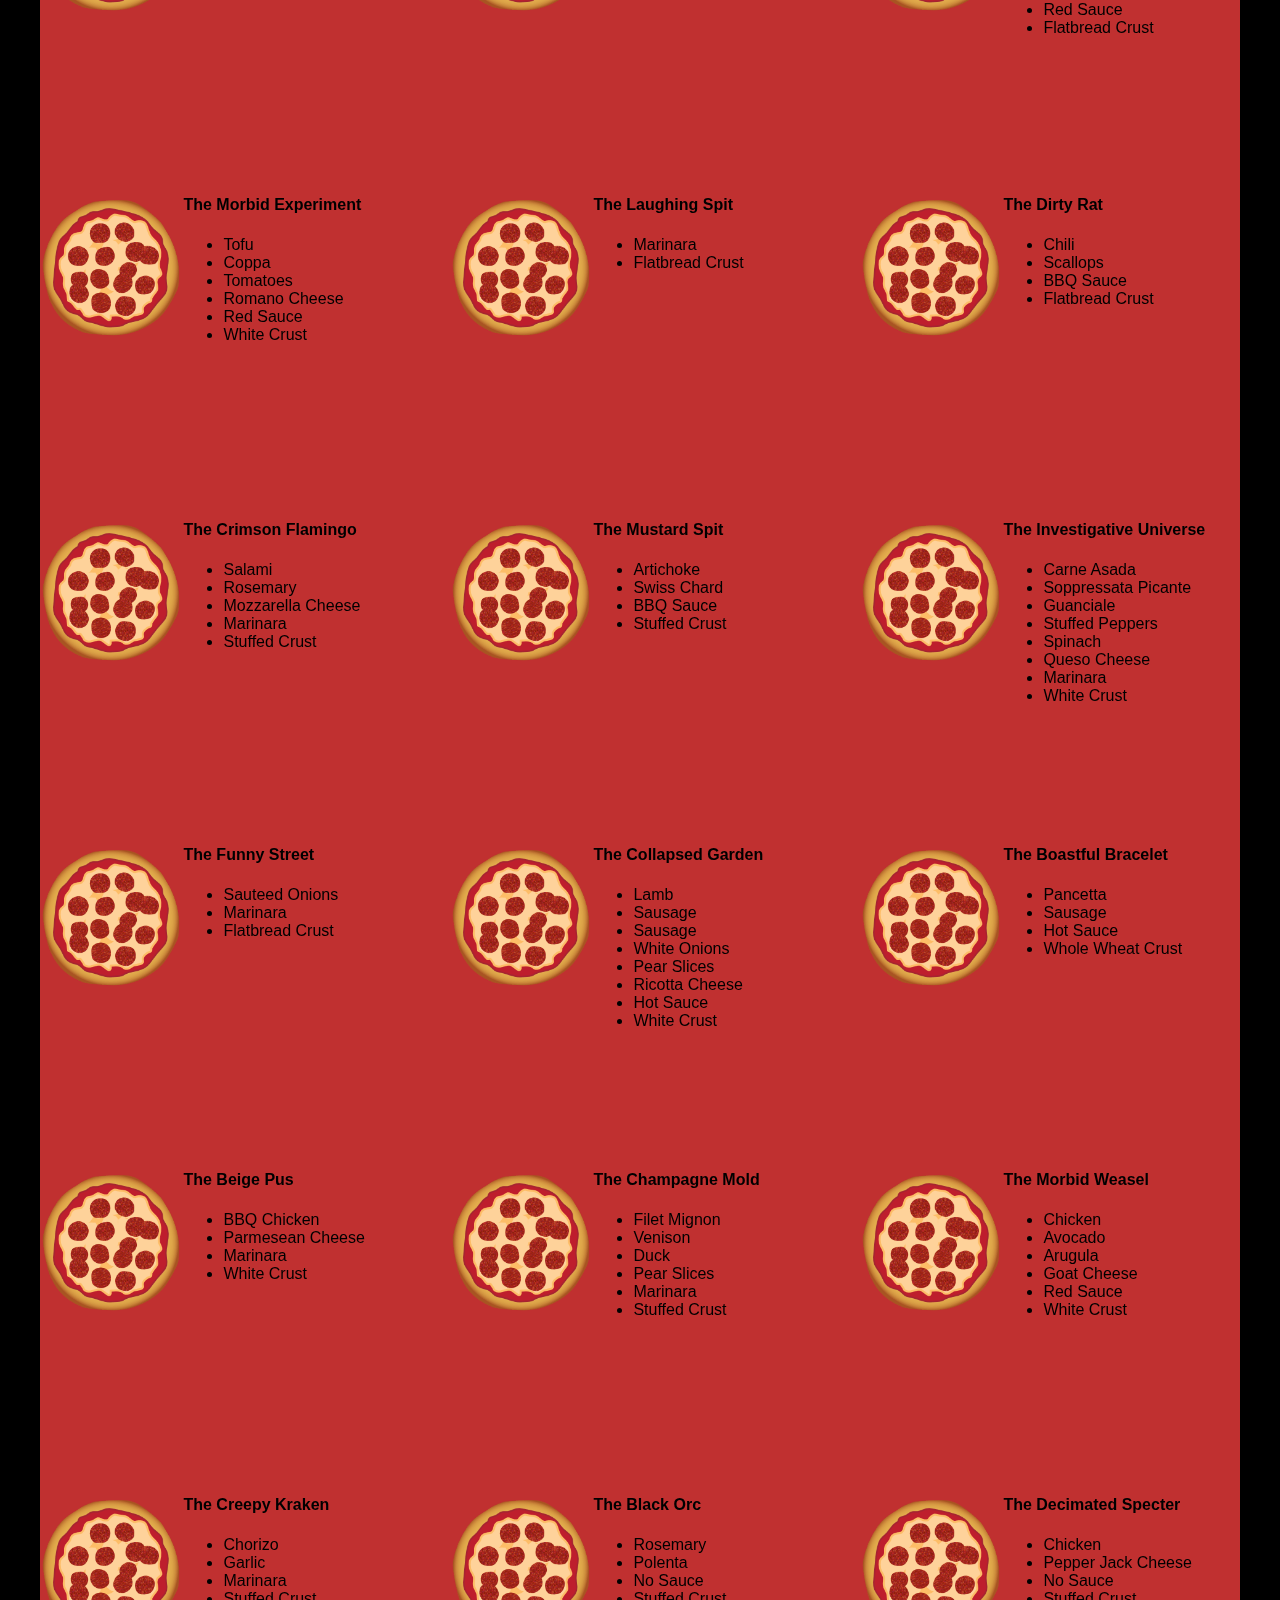
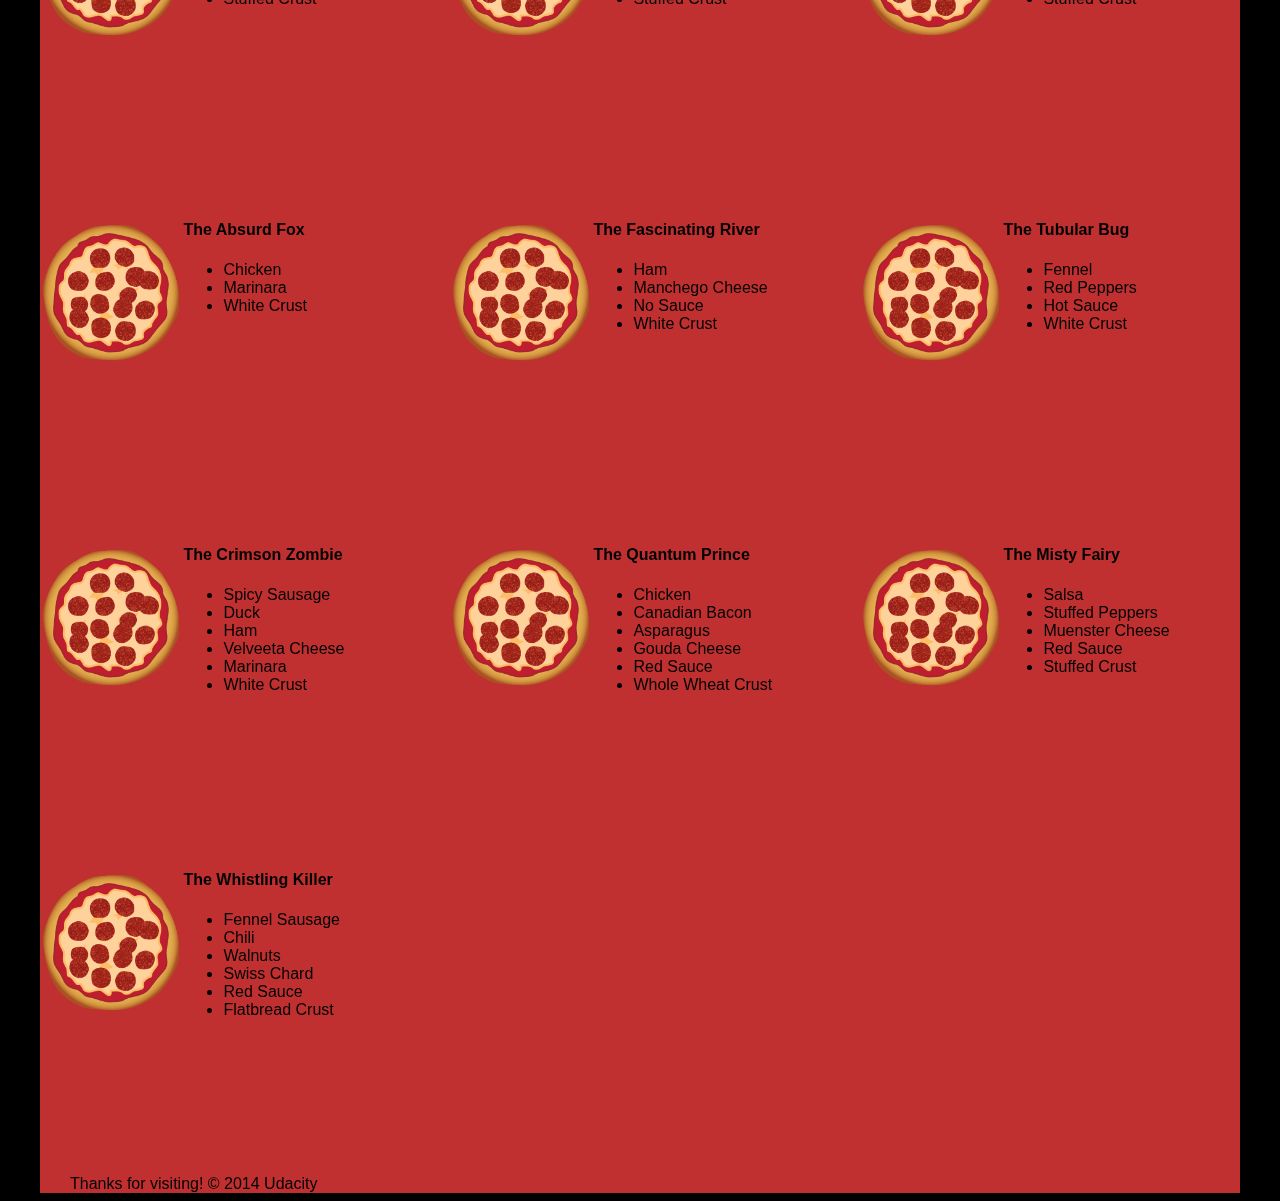
==== commit 6503f643: "inlined on more style andoptimized resize slider algorithm" ====
--- a/views/pizza.html
+++ b/views/pizza.html
@@ -1,7 +1,21 @@
 <!DOCTYPE HTML>
 <html>
 <head>
-  <link rel="stylesheet" href="css/style.css">
+  <style>
+      <style>
+  * { -webkit-box-sizing: border-box; -moz-box-sizing: border-box; -box-sizing: border-box; }
+  body { font-family: "Trebuchet MS", Helvetica, sans-serif; background: black; }
+  input { background: grey; font-size: 18px; }
+  form { display: inline-block; }
+  .centered { text-align: center; }
+  #pizzaSize { font-weight: 800; }
+  .mover { position: fixed; width: 256px; z-index: -1; will-change: transform; transform: translateZ(0); }
+  .randomPizzaContainer { float: left; display: flex; }
+  .randomPizzaContainer:after { content: ""; display: table; clear:both; }
+   .container { background-color: rgba(240, 60, 60, 0.8); }
+  </style>
+  </style>
+  <!--<link rel="stylesheet" href="css/style.css">-->
   <link rel="stylesheet" href="css/bootstrap-grid.css">
 </head>
 
